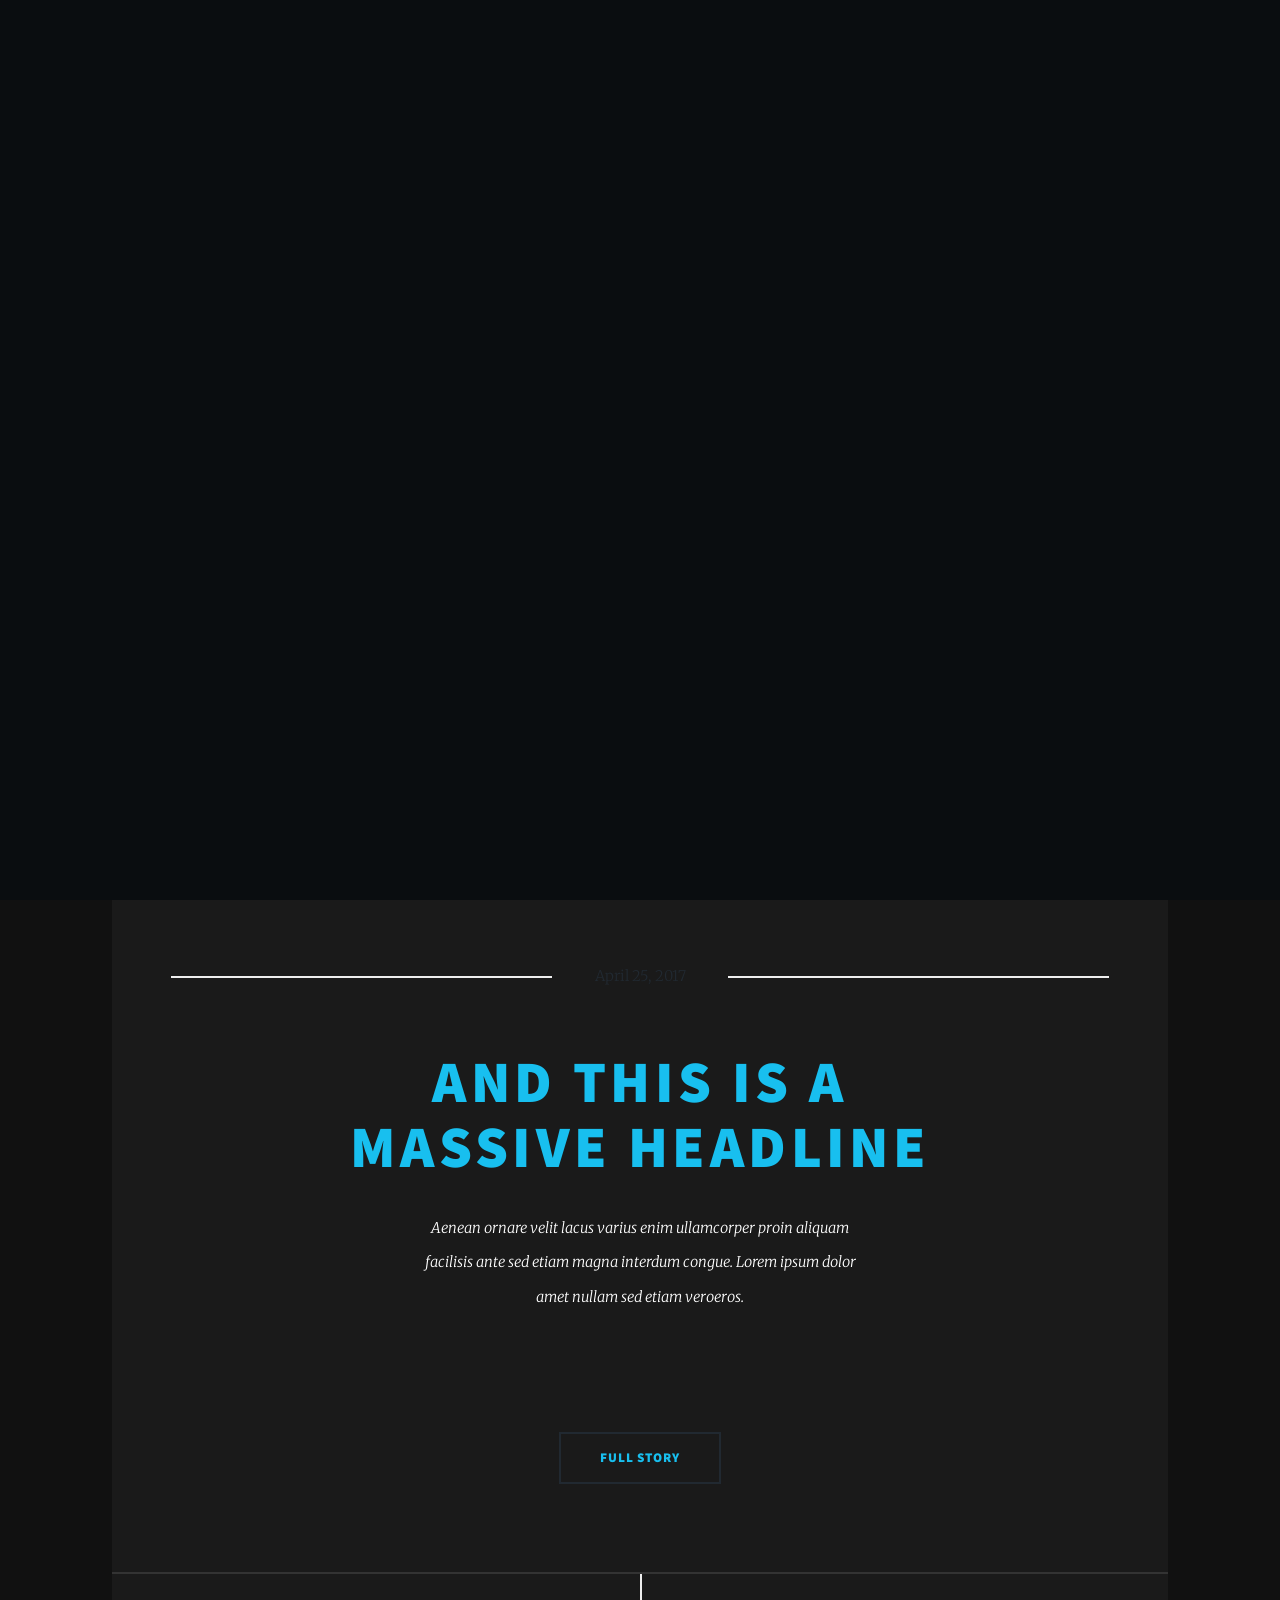
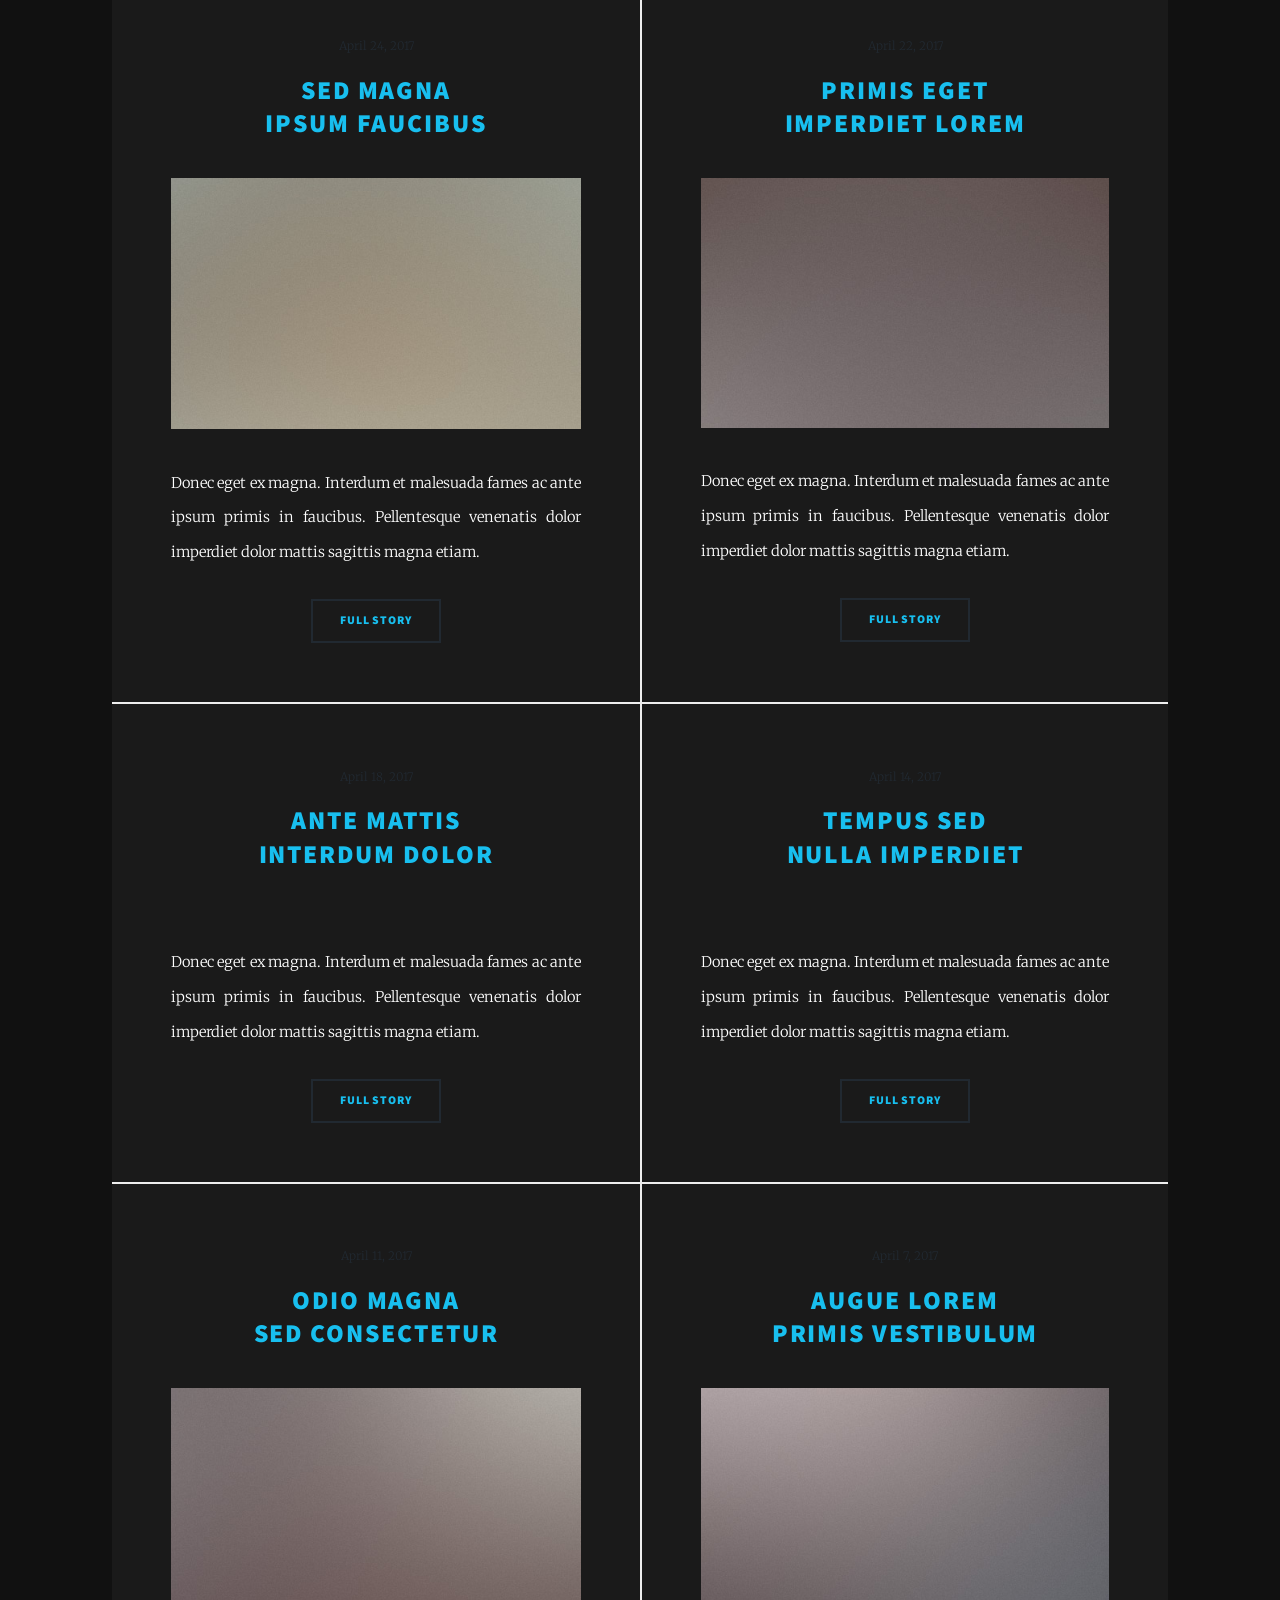
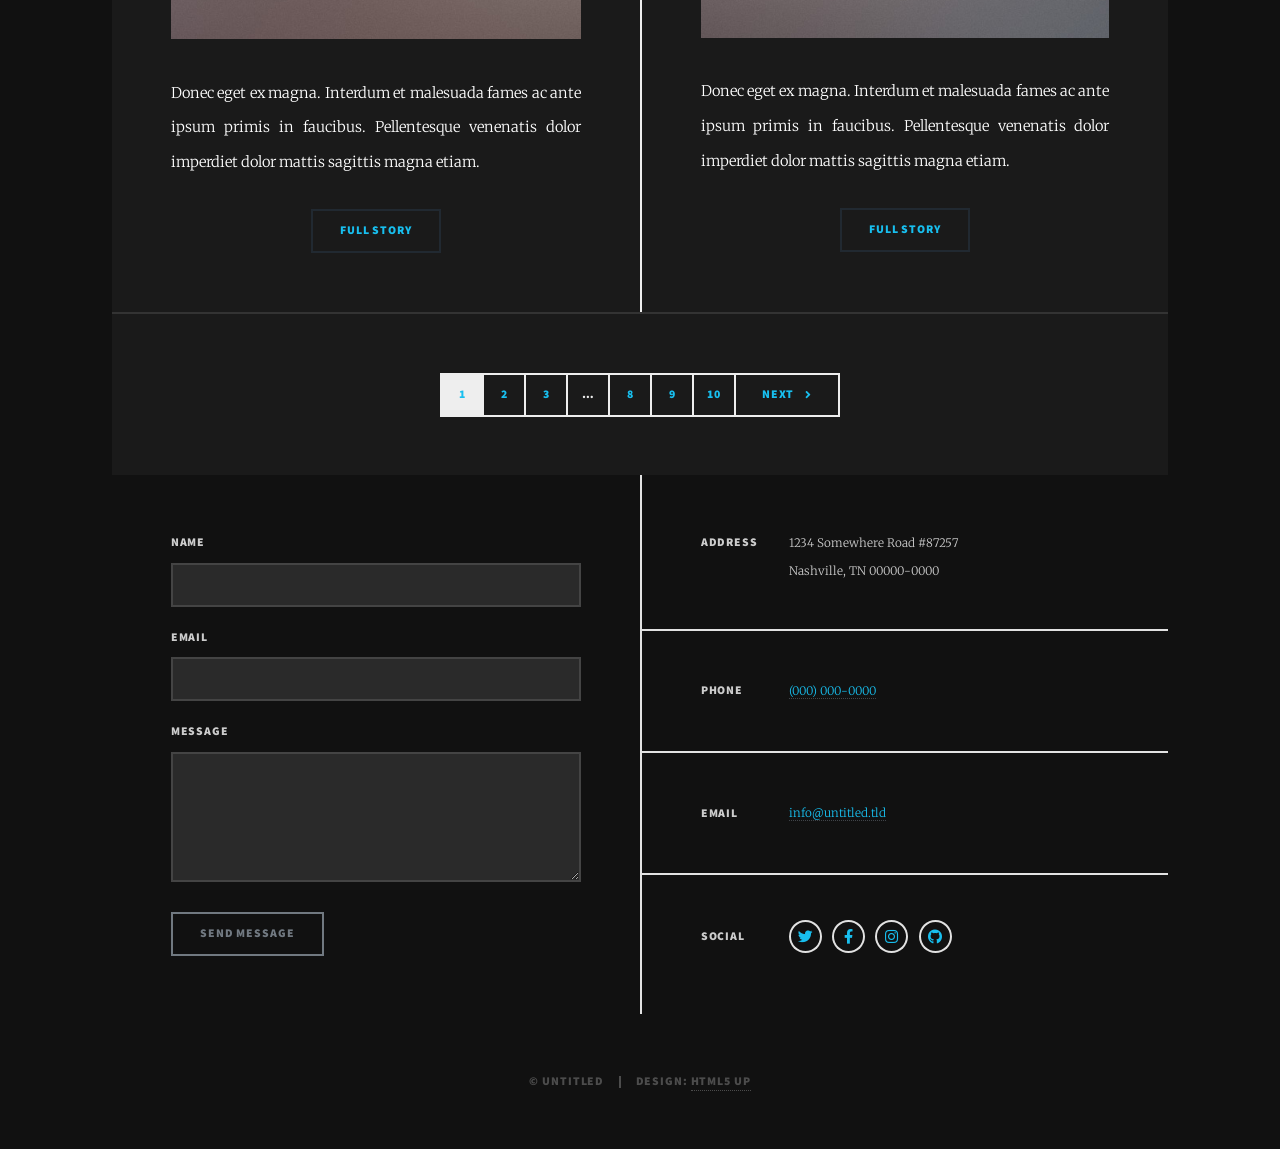
==== index.html @ 86e0c131 "Add files via upload" ====
<!DOCTYPE HTML>
<!--
	Massively by HTML5 UP
	html5up.net | @ajlkn
	Free for personal and commercial use under the CCA 3.0 license (html5up.net/license)
-->
<html>
	<head>
		<title>Massively by HTML5 UP</title>
		<meta charset="utf-8" />
		<meta name="viewport" content="width=device-width, initial-scale=1, user-scalable=no" />
		<link rel="stylesheet" href="assets/css/main.css" />
		<noscript><link rel="stylesheet" href="assets/css/noscript.css" /></noscript>
	</head>
	<body class="is-preload">

		<!-- Wrapper -->
			<div id="wrapper" class="fade-in">

				<!-- Video Background -->
					<video id="bg-video" autoplay muted loop playsinline>
						<source src="hi.mp4" type="video/mp4" />
					</video>
					<div id="bg-overlay"></div>

				<!-- Intro -->
					<div id="intro">
						<h1>This is<br />
						Massively</h1>
						<p>A free, fully responsive HTML5 + CSS3 site template designed by <a href="https://twitter.com/ajlkn">@ajlkn</a> for <a href="https://html5up.net">HTML5 UP</a><br />
						and released for free under the <a href="https://html5up.net/license">Creative Commons license</a>.</p>
						<ul class="actions">
							<li><a href="#header" class="button icon solid solo fa-arrow-down scrolly">Continue</a></li>
						</ul>
					</div>

				<!-- Header -->
					<header id="header">
						<a href="index.html" class="logo">Massively</a>
					</header>

				<!-- Nav -->
					<nav id="nav">
						<ul class="links">
							<li class="active"><a href="index.html">This is Massively</a></li>
							<li><a href="generic.html">Generic Page</a></li>
							<li><a href="elements.html">Elements Reference</a></li>
						</ul>
						<ul class="icons">
							<li><a href="#" class="icon brands fa-twitter"><span class="label">Twitter</span></a></li>
							<li><a href="#" class="icon brands fa-facebook-f"><span class="label">Facebook</span></a></li>
							<li><a href="#" class="icon brands fa-instagram"><span class="label">Instagram</span></a></li>
							<li><a href="#" class="icon brands fa-github"><span class="label">GitHub</span></a></li>
						</ul>
					</nav>

				<!-- Main -->
					<div id="main">

						<!-- Featured Post -->
							<article class="post featured">
								<header class="major">
									<span class="date">April 25, 2017</span>
									<h2><a href="#">And this is a<br />
									massive headline</a></h2>
									<p>Aenean ornare velit lacus varius enim ullamcorper proin aliquam<br />
									facilisis ante sed etiam magna interdum congue. Lorem ipsum dolor<br />
									amet nullam sed etiam veroeros.</p>
								</header>
								<a href="#" class="image main"><img src="images/pic01.jpg" alt="" /></a>
								<ul class="actions special">
									<li><a href="#" class="button large">Full Story</a></li>
								</ul>
							</article>

						<!-- Posts -->
							<section class="posts">
								<article>
									<header>
										<span class="date">April 24, 2017</span>
										<h2><a href="#">Sed magna<br />
										ipsum faucibus</a></h2>
									</header>
									<a href="#" class="image fit"><img src="images/pic02.jpg" alt="" /></a>
									<p>Donec eget ex magna. Interdum et malesuada fames ac ante ipsum primis in faucibus. Pellentesque venenatis dolor imperdiet dolor mattis sagittis magna etiam.</p>
									<ul class="actions special">
										<li><a href="#" class="button">Full Story</a></li>
									</ul>
								</article>
								<article>
									<header>
										<span class="date">April 22, 2017</span>
										<h2><a href="#">Primis eget<br />
										imperdiet lorem</a></h2>
									</header>
									<a href="#" class="image fit"><img src="images/pic03.jpg" alt="" /></a>
									<p>Donec eget ex magna. Interdum et malesuada fames ac ante ipsum primis in faucibus. Pellentesque venenatis dolor imperdiet dolor mattis sagittis magna etiam.</p>
									<ul class="actions special">
										<li><a href="#" class="button">Full Story</a></li>
									</ul>
								</article>
								<article>
									<header>
										<span class="date">April 18, 2017</span>
										<h2><a href="#">Ante mattis<br />
										interdum dolor</a></h2>
									</header>
									<a href="#" class="image fit"><img src="images/pic04.jpg" alt="" /></a>
									<p>Donec eget ex magna. Interdum et malesuada fames ac ante ipsum primis in faucibus. Pellentesque venenatis dolor imperdiet dolor mattis sagittis magna etiam.</p>
									<ul class="actions special">
										<li><a href="#" class="button">Full Story</a></li>
									</ul>
								</article>
								<article>
									<header>
										<span class="date">April 14, 2017</span>
										<h2><a href="#">Tempus sed<br />
										nulla imperdiet</a></h2>
									</header>
									<a href="#" class="image fit"><img src="images/pic05.jpg" alt="" /></a>
									<p>Donec eget ex magna. Interdum et malesuada fames ac ante ipsum primis in faucibus. Pellentesque venenatis dolor imperdiet dolor mattis sagittis magna etiam.</p>
									<ul class="actions special">
										<li><a href="#" class="button">Full Story</a></li>
									</ul>
								</article>
								<article>
									<header>
										<span class="date">April 11, 2017</span>
										<h2><a href="#">Odio magna<br />
										sed consectetur</a></h2>
									</header>
									<a href="#" class="image fit"><img src="images/pic06.jpg" alt="" /></a>
									<p>Donec eget ex magna. Interdum et malesuada fames ac ante ipsum primis in faucibus. Pellentesque venenatis dolor imperdiet dolor mattis sagittis magna etiam.</p>
									<ul class="actions special">
										<li><a href="#" class="button">Full Story</a></li>
									</ul>
								</article>
								<article>
									<header>
										<span class="date">April 7, 2017</span>
										<h2><a href="#">Augue lorem<br />
										primis vestibulum</a></h2>
									</header>
									<a href="#" class="image fit"><img src="images/pic07.jpg" alt="" /></a>
									<p>Donec eget ex magna. Interdum et malesuada fames ac ante ipsum primis in faucibus. Pellentesque venenatis dolor imperdiet dolor mattis sagittis magna etiam.</p>
									<ul class="actions special">
										<li><a href="#" class="button">Full Story</a></li>
									</ul>
								</article>
							</section>

						<!-- Footer -->
							<footer>
								<div class="pagination">
									<!--<a href="#" class="previous">Prev</a>-->
									<a href="#" class="page active">1</a>
									<a href="#" class="page">2</a>
									<a href="#" class="page">3</a>
									<span class="extra">&hellip;</span>
									<a href="#" class="page">8</a>
									<a href="#" class="page">9</a>
									<a href="#" class="page">10</a>
									<a href="#" class="next">Next</a>
								</div>
							</footer>

					</div>

				<!-- Footer -->
					<footer id="footer">
						<section>
							<form method="post" action="#">
								<div class="fields">
									<div class="field">
										<label for="name">Name</label>
										<input type="text" name="name" id="name" />
									</div>
									<div class="field">
										<label for="email">Email</label>
										<input type="text" name="email" id="email" />
									</div>
									<div class="field">
										<label for="message">Message</label>
										<textarea name="message" id="message" rows="3"></textarea>
									</div>
								</div>
								<ul class="actions">
									<li><input type="submit" value="Send Message" /></li>
								</ul>
							</form>
						</section>
						<section class="split contact">
							<section class="alt">
								<h3>Address</h3>
								<p>1234 Somewhere Road #87257<br />
								Nashville, TN 00000-0000</p>
							</section>
							<section>
								<h3>Phone</h3>
								<p><a href="#">(000) 000-0000</a></p>
							</section>
							<section>
								<h3>Email</h3>
								<p><a href="#">info@untitled.tld</a></p>
							</section>
							<section>
								<h3>Social</h3>
								<ul class="icons alt">
									<li><a href="#" class="icon brands alt fa-twitter"><span class="label">Twitter</span></a></li>
									<li><a href="#" class="icon brands alt fa-facebook-f"><span class="label">Facebook</span></a></li>
									<li><a href="#" class="icon brands alt fa-instagram"><span class="label">Instagram</span></a></li>
									<li><a href="#" class="icon brands alt fa-github"><span class="label">GitHub</span></a></li>
								</ul>
							</section>
						</section>
					</footer>

				<!-- Copyright -->
					<div id="copyright">
						<ul><li>&copy; Untitled</li><li>Design: <a href="https://html5up.net">HTML5 UP</a></li></ul>
					</div>

			</div>

		<!-- Scripts -->
			<script src="assets/js/jquery.min.js"></script>
			<script src="assets/js/jquery.scrollex.min.js"></script>
			<script src="assets/js/jquery.scrolly.min.js"></script>
			<script src="assets/js/browser.min.js"></script>
			<script src="assets/js/breakpoints.min.js"></script>
			<script src="assets/js/util.js"></script>
			<script src="assets/js/main.js"></script>

	</body>
</html>
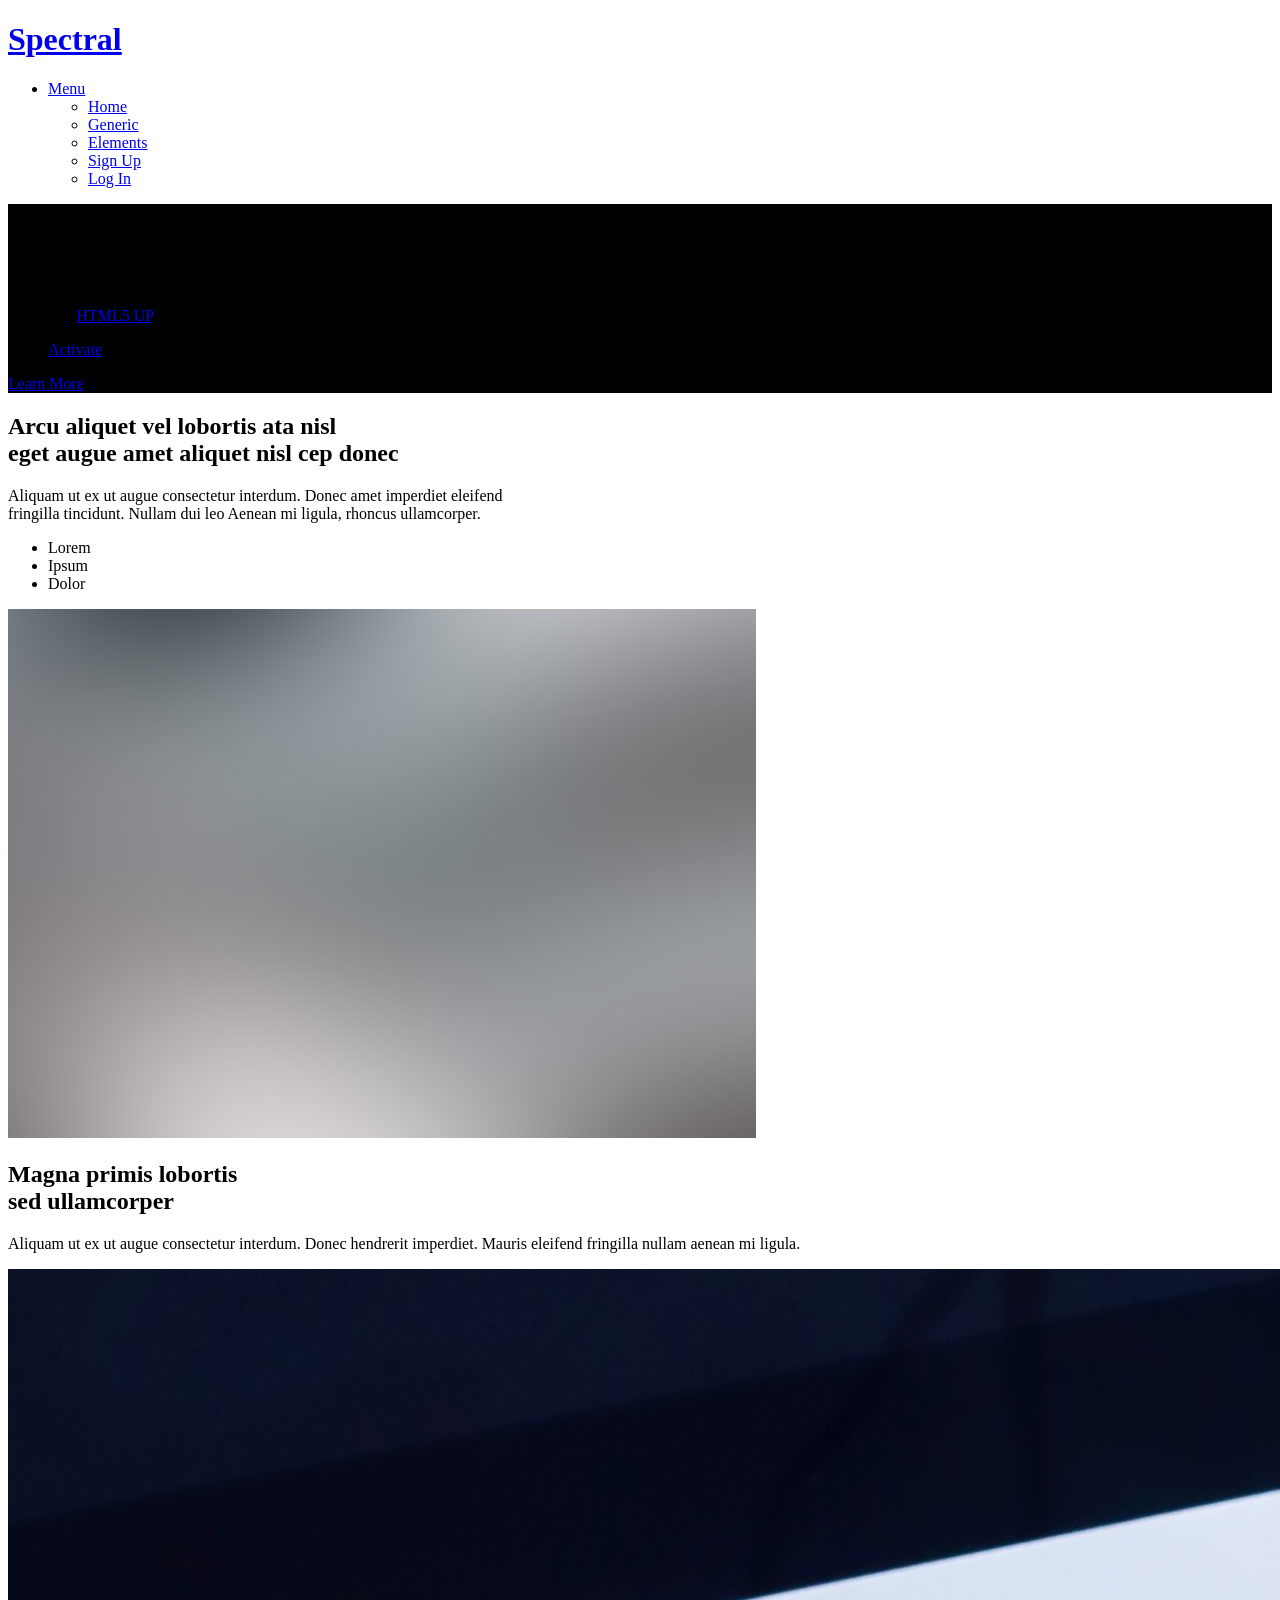
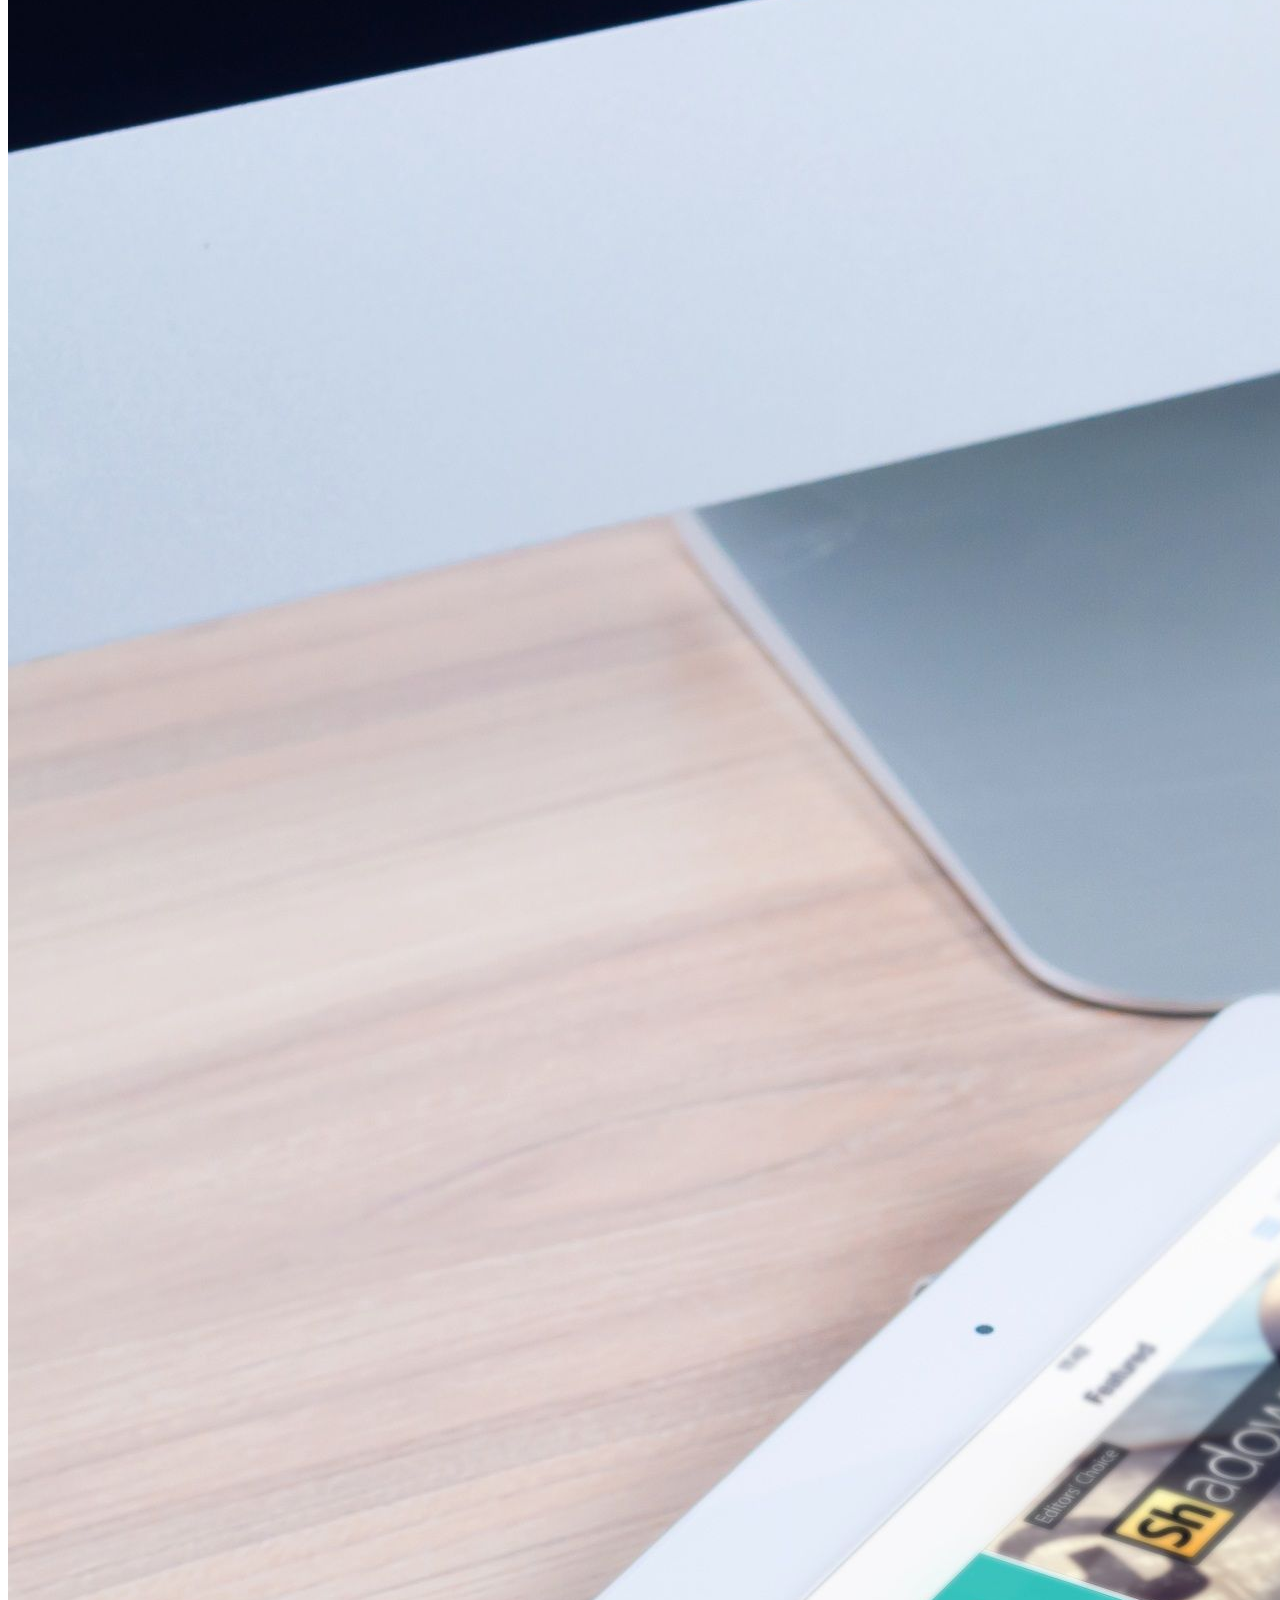
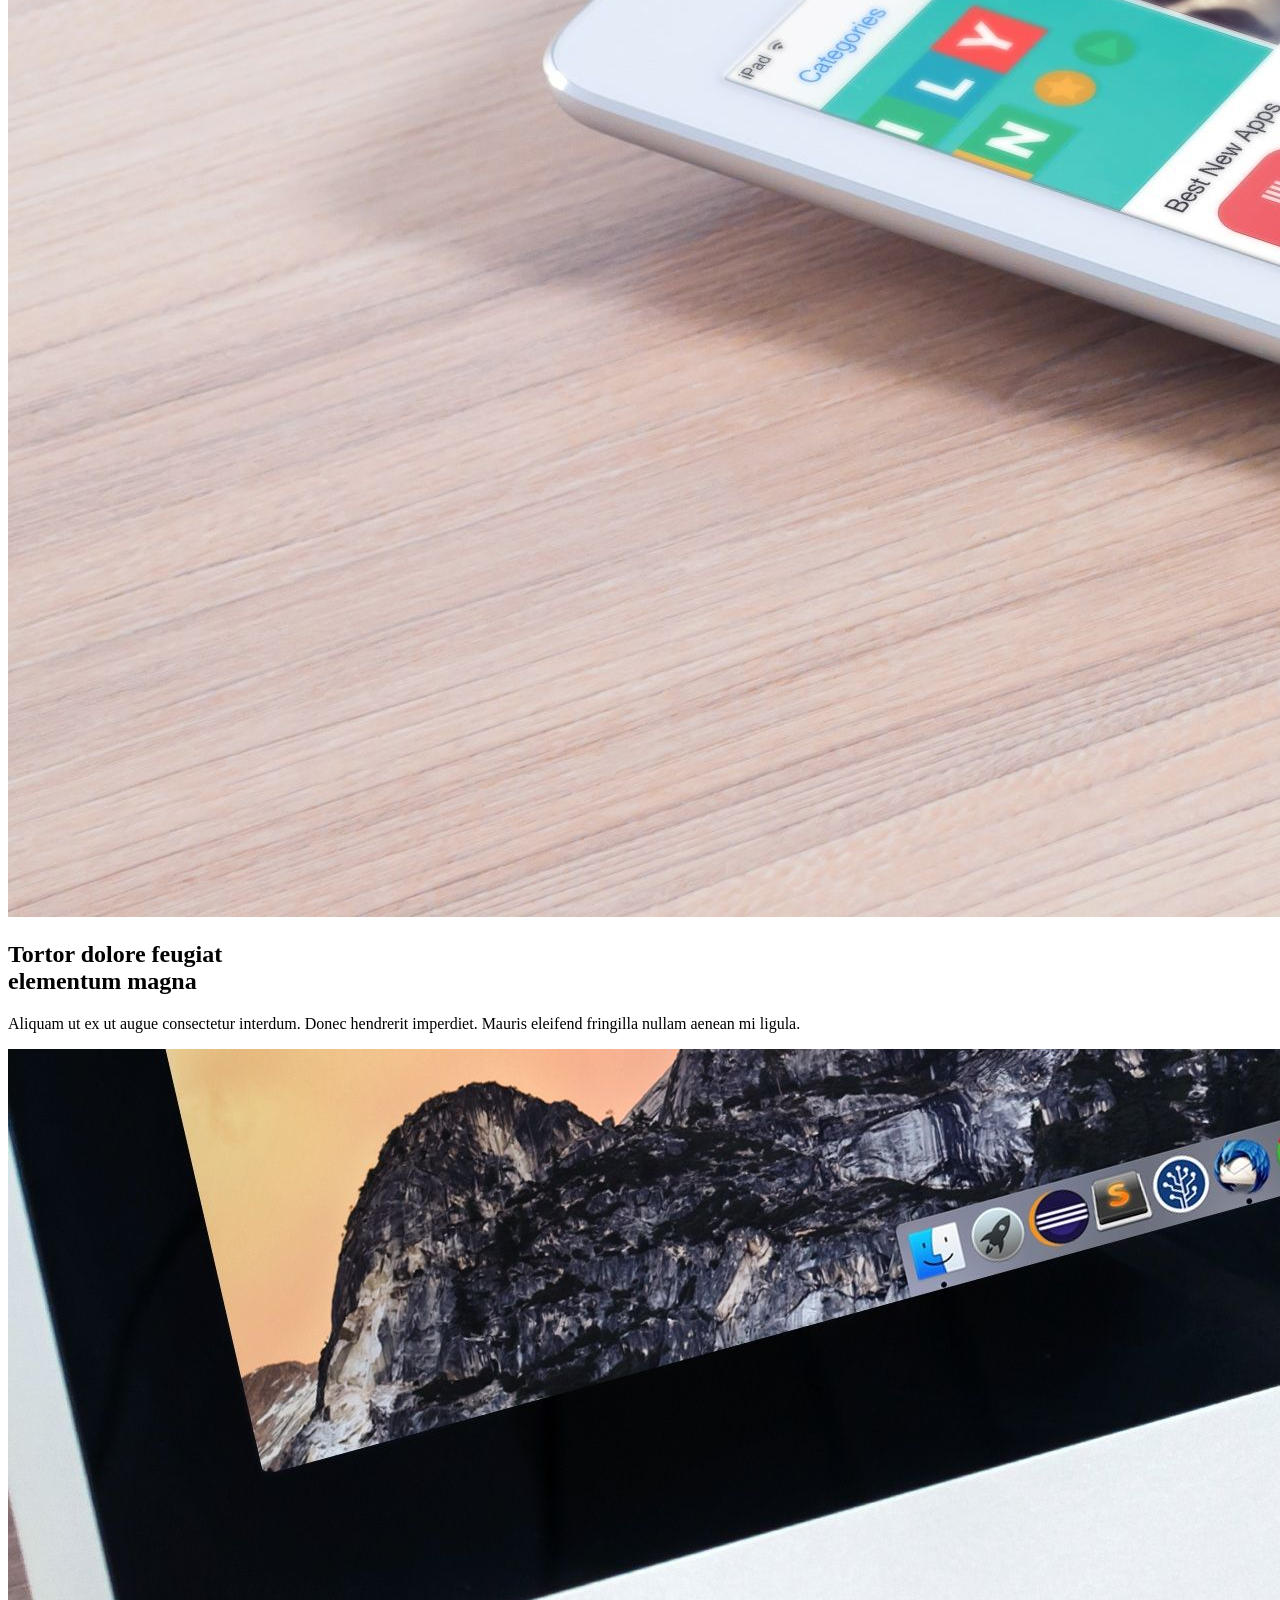
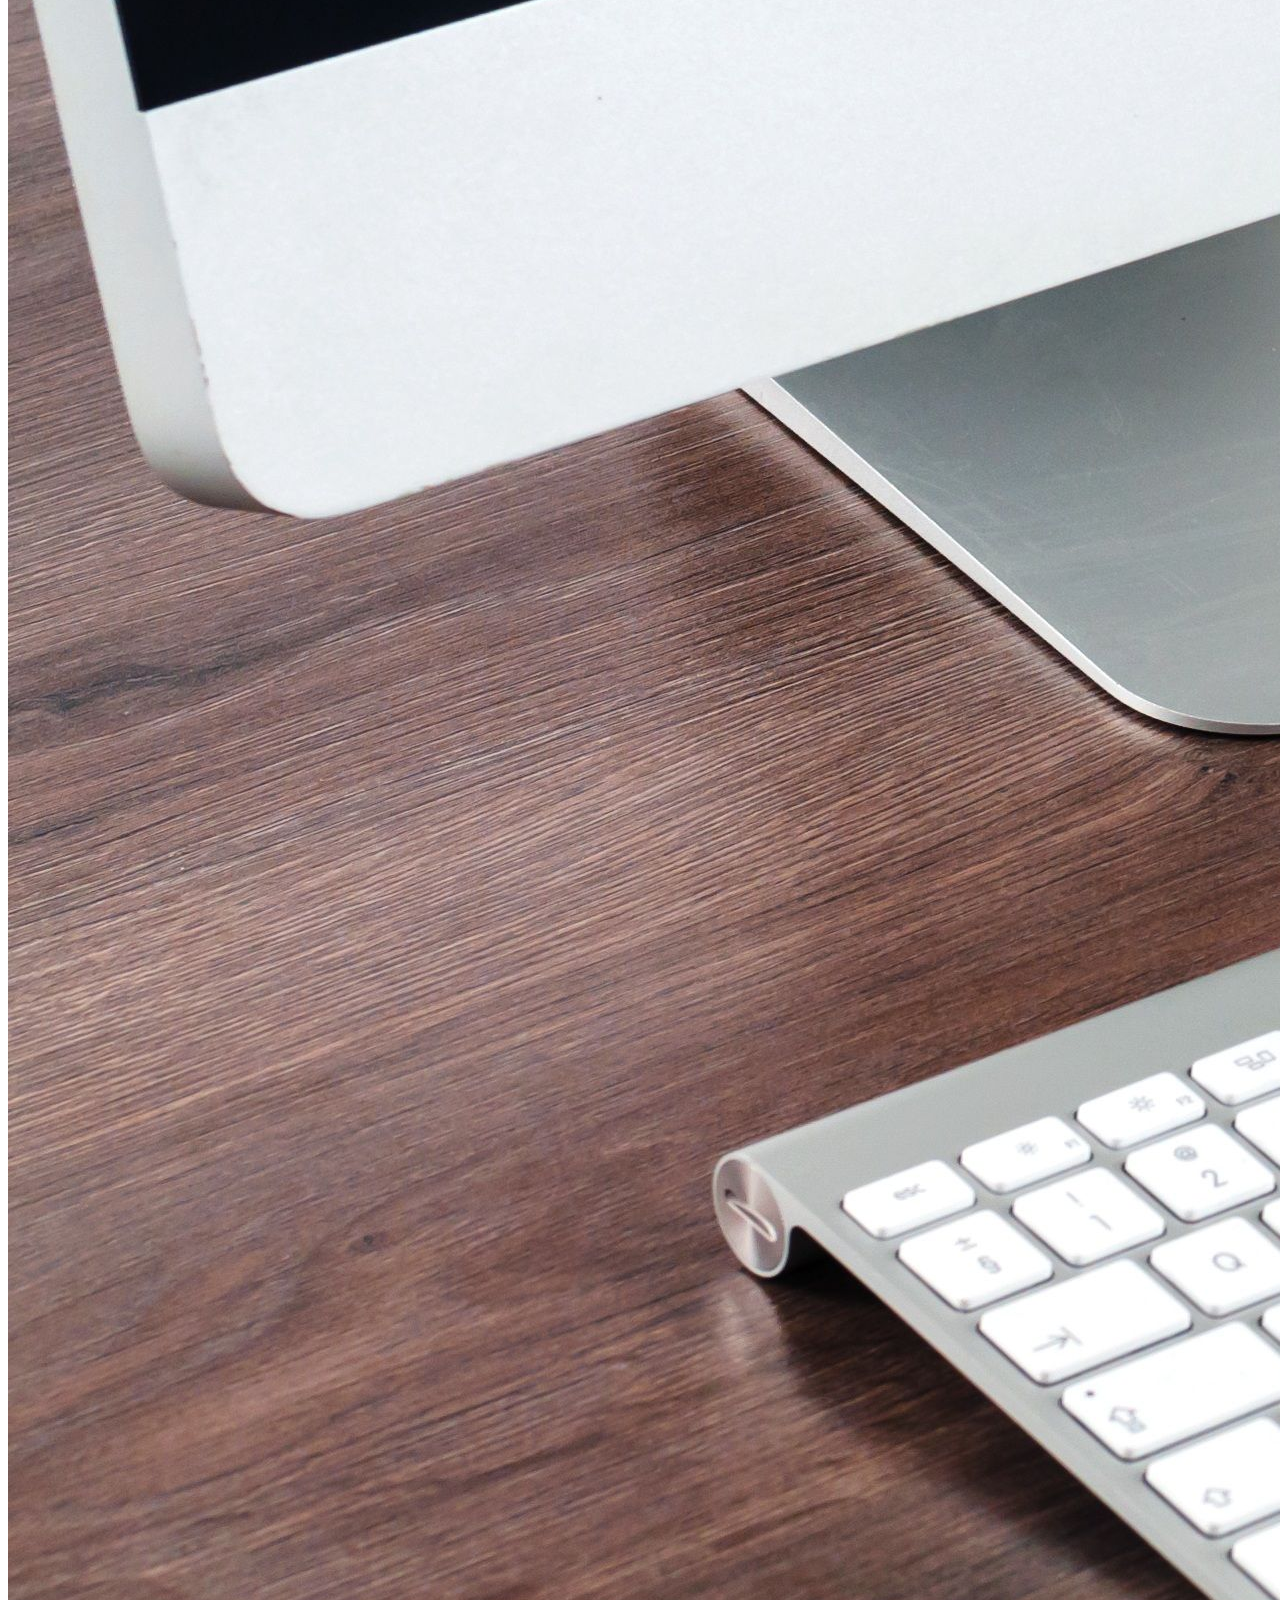
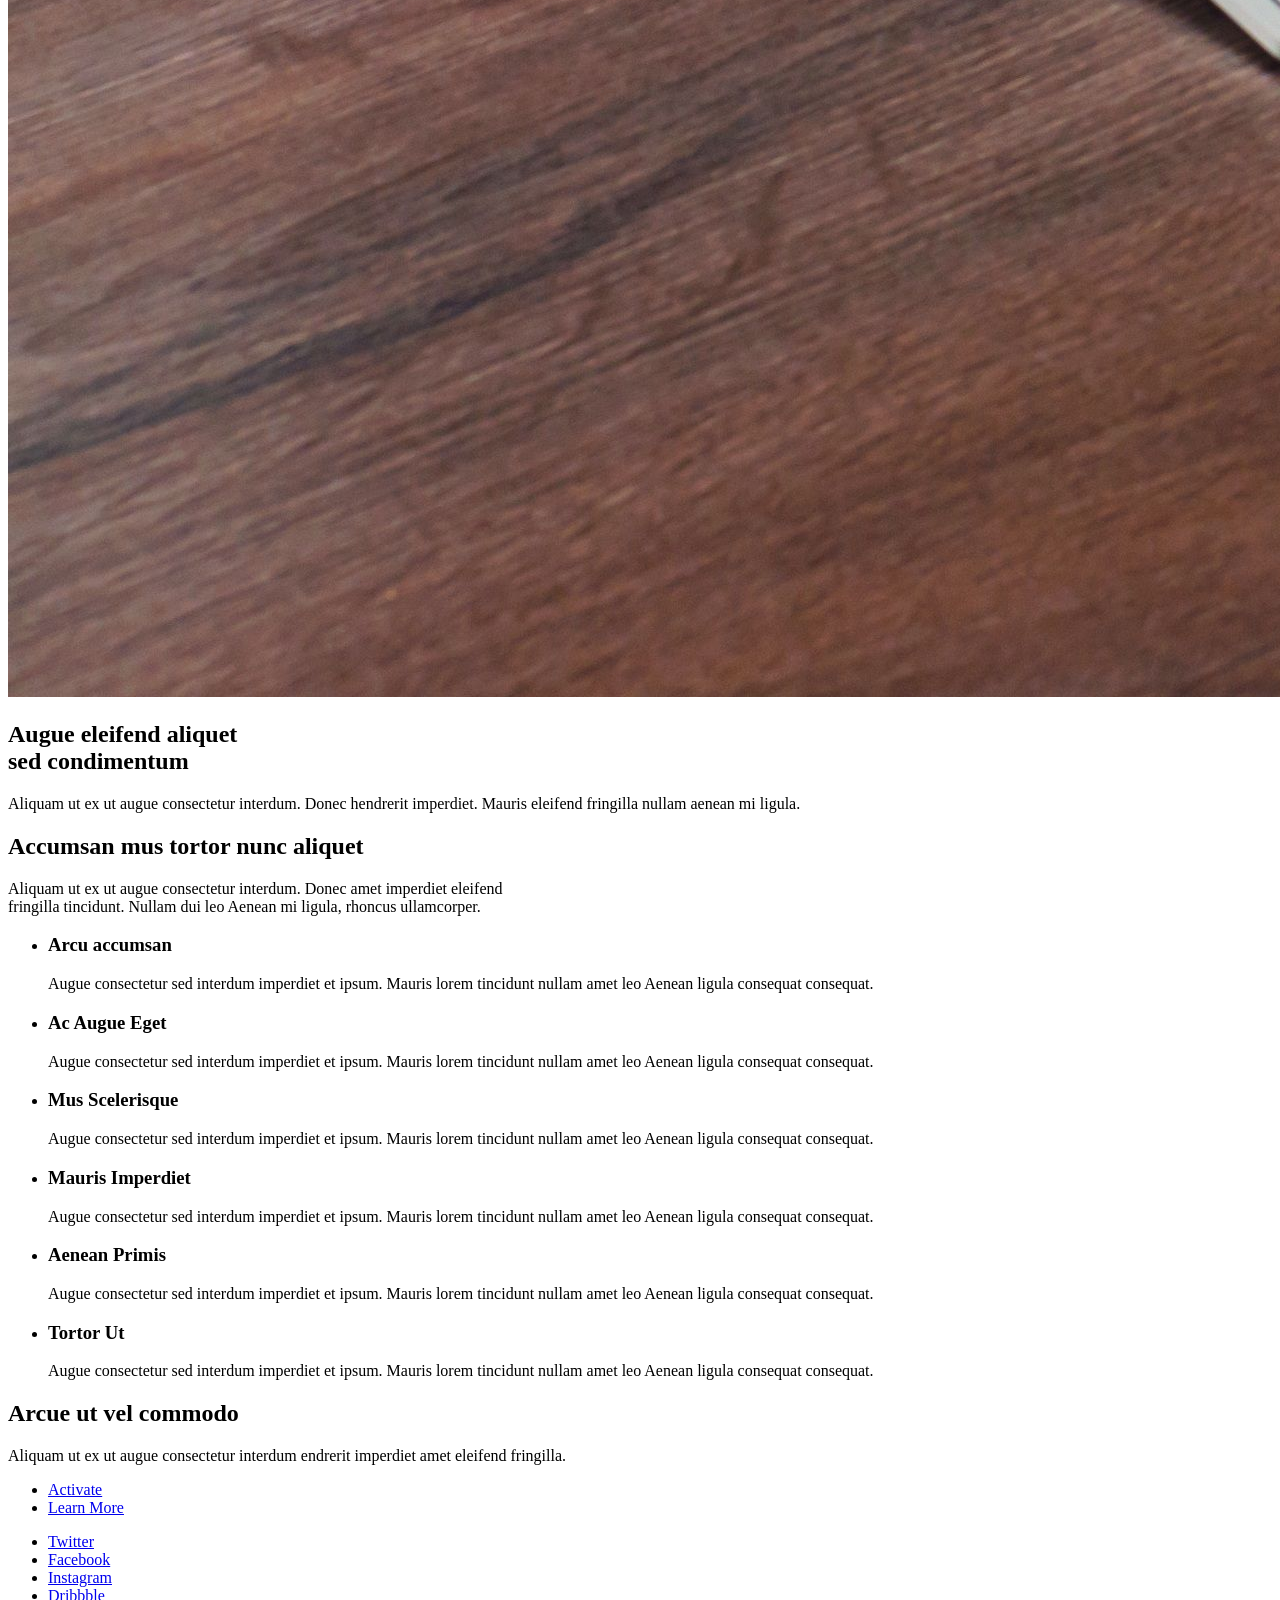
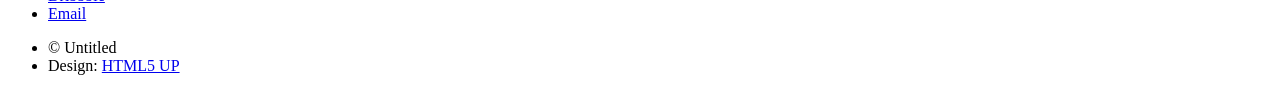
==== commit 6aba5e0d: "update my website" ====
--- a/index.html
+++ b/index.html
@@ -1,235 +1,184 @@
-<!DOCTYPE HTML>
-<!--
-	Massively by HTML5 UP
-	html5up.net | @ajlkn
-	Free for personal and commercial use under the CCA 3.0 license (html5up.net/license)
--->
-<html>
-	<head>
-		<title>Massively by HTML5 UP</title>
-		<meta charset="utf-8" />
-		<meta name="viewport" content="width=device-width, initial-scale=1, user-scalable=no" />
-		<link rel="stylesheet" href="assets/css/main.css" />
-		<noscript><link rel="stylesheet" href="assets/css/noscript.css" /></noscript>
-	</head>
-	<body class="is-preload">
-
-		<!-- Wrapper -->
-			<div id="wrapper" class="fade-in">
-
-				<!-- Video Background -->
-					<video id="bg-video" autoplay muted loop playsinline>
-						<source src="hi.mp4" type="video/mp4" />
-					</video>
-					<div id="bg-overlay"></div>
-
-				<!-- Intro -->
-					<div id="intro">
-						<h1>This is<br />
-						Massively</h1>
-						<p>A free, fully responsive HTML5 + CSS3 site template designed by <a href="https://twitter.com/ajlkn">@ajlkn</a> for <a href="https://html5up.net">HTML5 UP</a><br />
-						and released for free under the <a href="https://html5up.net/license">Creative Commons license</a>.</p>
-						<ul class="actions">
-							<li><a href="#header" class="button icon solid solo fa-arrow-down scrolly">Continue</a></li>
-						</ul>
-					</div>
-
-				<!-- Header -->
-					<header id="header">
-						<a href="index.html" class="logo">Massively</a>
-					</header>
-
-				<!-- Nav -->
-					<nav id="nav">
-						<ul class="links">
-							<li class="active"><a href="index.html">This is Massively</a></li>
-							<li><a href="generic.html">Generic Page</a></li>
-							<li><a href="elements.html">Elements Reference</a></li>
-						</ul>
-						<ul class="icons">
-							<li><a href="#" class="icon brands fa-twitter"><span class="label">Twitter</span></a></li>
-							<li><a href="#" class="icon brands fa-facebook-f"><span class="label">Facebook</span></a></li>
-							<li><a href="#" class="icon brands fa-instagram"><span class="label">Instagram</span></a></li>
-							<li><a href="#" class="icon brands fa-github"><span class="label">GitHub</span></a></li>
-						</ul>
-					</nav>
-
-				<!-- Main -->
-					<div id="main">
-
-						<!-- Featured Post -->
-							<article class="post featured">
-								<header class="major">
-									<span class="date">April 25, 2017</span>
-									<h2><a href="#">And this is a<br />
-									massive headline</a></h2>
-									<p>Aenean ornare velit lacus varius enim ullamcorper proin aliquam<br />
-									facilisis ante sed etiam magna interdum congue. Lorem ipsum dolor<br />
-									amet nullam sed etiam veroeros.</p>
-								</header>
-								<a href="#" class="image main"><img src="images/pic01.jpg" alt="" /></a>
-								<ul class="actions special">
-									<li><a href="#" class="button large">Full Story</a></li>
-								</ul>
-							</article>
-
-						<!-- Posts -->
-							<section class="posts">
-								<article>
-									<header>
-										<span class="date">April 24, 2017</span>
-										<h2><a href="#">Sed magna<br />
-										ipsum faucibus</a></h2>
-									</header>
-									<a href="#" class="image fit"><img src="images/pic02.jpg" alt="" /></a>
-									<p>Donec eget ex magna. Interdum et malesuada fames ac ante ipsum primis in faucibus. Pellentesque venenatis dolor imperdiet dolor mattis sagittis magna etiam.</p>
-									<ul class="actions special">
-										<li><a href="#" class="button">Full Story</a></li>
-									</ul>
-								</article>
-								<article>
-									<header>
-										<span class="date">April 22, 2017</span>
-										<h2><a href="#">Primis eget<br />
-										imperdiet lorem</a></h2>
-									</header>
-									<a href="#" class="image fit"><img src="images/pic03.jpg" alt="" /></a>
-									<p>Donec eget ex magna. Interdum et malesuada fames ac ante ipsum primis in faucibus. Pellentesque venenatis dolor imperdiet dolor mattis sagittis magna etiam.</p>
-									<ul class="actions special">
-										<li><a href="#" class="button">Full Story</a></li>
-									</ul>
-								</article>
-								<article>
-									<header>
-										<span class="date">April 18, 2017</span>
-										<h2><a href="#">Ante mattis<br />
-										interdum dolor</a></h2>
-									</header>
-									<a href="#" class="image fit"><img src="images/pic04.jpg" alt="" /></a>
-									<p>Donec eget ex magna. Interdum et malesuada fames ac ante ipsum primis in faucibus. Pellentesque venenatis dolor imperdiet dolor mattis sagittis magna etiam.</p>
-									<ul class="actions special">
-										<li><a href="#" class="button">Full Story</a></li>
-									</ul>
-								</article>
-								<article>
-									<header>
-										<span class="date">April 14, 2017</span>
-										<h2><a href="#">Tempus sed<br />
-										nulla imperdiet</a></h2>
-									</header>
-									<a href="#" class="image fit"><img src="images/pic05.jpg" alt="" /></a>
-									<p>Donec eget ex magna. Interdum et malesuada fames ac ante ipsum primis in faucibus. Pellentesque venenatis dolor imperdiet dolor mattis sagittis magna etiam.</p>
-									<ul class="actions special">
-										<li><a href="#" class="button">Full Story</a></li>
-									</ul>
-								</article>
-								<article>
-									<header>
-										<span class="date">April 11, 2017</span>
-										<h2><a href="#">Odio magna<br />
-										sed consectetur</a></h2>
-									</header>
-									<a href="#" class="image fit"><img src="images/pic06.jpg" alt="" /></a>
-									<p>Donec eget ex magna. Interdum et malesuada fames ac ante ipsum primis in faucibus. Pellentesque venenatis dolor imperdiet dolor mattis sagittis magna etiam.</p>
-									<ul class="actions special">
-										<li><a href="#" class="button">Full Story</a></li>
-									</ul>
-								</article>
-								<article>
-									<header>
-										<span class="date">April 7, 2017</span>
-										<h2><a href="#">Augue lorem<br />
-										primis vestibulum</a></h2>
-									</header>
-									<a href="#" class="image fit"><img src="images/pic07.jpg" alt="" /></a>
-									<p>Donec eget ex magna. Interdum et malesuada fames ac ante ipsum primis in faucibus. Pellentesque venenatis dolor imperdiet dolor mattis sagittis magna etiam.</p>
-									<ul class="actions special">
-										<li><a href="#" class="button">Full Story</a></li>
-									</ul>
-								</article>
-							</section>
-
-						<!-- Footer -->
-							<footer>
-								<div class="pagination">
-									<!--<a href="#" class="previous">Prev</a>-->
-									<a href="#" class="page active">1</a>
-									<a href="#" class="page">2</a>
-									<a href="#" class="page">3</a>
-									<span class="extra">&hellip;</span>
-									<a href="#" class="page">8</a>
-									<a href="#" class="page">9</a>
-									<a href="#" class="page">10</a>
-									<a href="#" class="next">Next</a>
-								</div>
-							</footer>
-
-					</div>
-
-				<!-- Footer -->
-					<footer id="footer">
-						<section>
-							<form method="post" action="#">
-								<div class="fields">
-									<div class="field">
-										<label for="name">Name</label>
-										<input type="text" name="name" id="name" />
-									</div>
-									<div class="field">
-										<label for="email">Email</label>
-										<input type="text" name="email" id="email" />
-									</div>
-									<div class="field">
-										<label for="message">Message</label>
-										<textarea name="message" id="message" rows="3"></textarea>
-									</div>
-								</div>
-								<ul class="actions">
-									<li><input type="submit" value="Send Message" /></li>
-								</ul>
-							</form>
-						</section>
-						<section class="split contact">
-							<section class="alt">
-								<h3>Address</h3>
-								<p>1234 Somewhere Road #87257<br />
-								Nashville, TN 00000-0000</p>
-							</section>
-							<section>
-								<h3>Phone</h3>
-								<p><a href="#">(000) 000-0000</a></p>
-							</section>
-							<section>
-								<h3>Email</h3>
-								<p><a href="#">info@untitled.tld</a></p>
-							</section>
-							<section>
-								<h3>Social</h3>
-								<ul class="icons alt">
-									<li><a href="#" class="icon brands alt fa-twitter"><span class="label">Twitter</span></a></li>
-									<li><a href="#" class="icon brands alt fa-facebook-f"><span class="label">Facebook</span></a></li>
-									<li><a href="#" class="icon brands alt fa-instagram"><span class="label">Instagram</span></a></li>
-									<li><a href="#" class="icon brands alt fa-github"><span class="label">GitHub</span></a></li>
-								</ul>
-							</section>
-						</section>
-					</footer>
-
-				<!-- Copyright -->
-					<div id="copyright">
-						<ul><li>&copy; Untitled</li><li>Design: <a href="https://html5up.net">HTML5 UP</a></li></ul>
-					</div>
-
-			</div>
-
-		<!-- Scripts -->
-			<script src="assets/js/jquery.min.js"></script>
-			<script src="assets/js/jquery.scrollex.min.js"></script>
-			<script src="assets/js/jquery.scrolly.min.js"></script>
-			<script src="assets/js/browser.min.js"></script>
-			<script src="assets/js/breakpoints.min.js"></script>
-			<script src="assets/js/util.js"></script>
-			<script src="assets/js/main.js"></script>
-
-	</body>
+<!DOCTYPE HTML>
+<!--
+	Spectral by HTML5 Ua
+	
+	html5up.net | @ajlkn
+	Free for personal and commercial use under the CCA 3.0 license (html5up.net/license)
+-->
+<html>
+	<head>
+		<title>Spectral by HTML5 UP</title>
+		<meta charset="utf-8" />
+		<meta name="viewport" content="width=device-width, initial-scale=1, user-scalable=no" />
+		<link rel="stylesheet" href="assets/css/main.css" />
+		<noscript><link rel="stylesheet" href="assets/css/noscript.css" /></noscript>
+		<style>
+			#banner { position: relative; overflow: hidden; background: none !important; }
+			#banner-video { position: absolute; top: 0; left: 0; width: 100%; height: 100%; object-fit: fill; z-index: 0; background: #000; }
+			#banner-overlay { position: absolute; top: 0; left: 0; width: 100%; height: 100%; background: rgba(0,0,0,0.5); z-index: 1; }
+			#banner .inner, #banner .more { position: relative; z-index: 2; }
+			#banner:after { display: none !important; }
+		</style>
+	</head>
+	<body class="landing is-preload">
+
+		<!-- Page Wrapper -->
+			<div id="page-wrapper">
+
+				<!-- Header -->
+					<header id="header" class="alt">
+						<h1><a href="index.html">Spectral</a></h1>
+						<nav id="nav">
+							<ul>
+								<li class="special">
+									<a href="#menu" class="menuToggle"><span>Menu</span></a>
+									<div id="menu">
+										<ul>
+											<li><a href="index.html">Home</a></li>
+											<li><a href="generic.html">Generic</a></li>
+											<li><a href="elements.html">Elements</a></li>
+											<li><a href="#">Sign Up</a></li>
+											<li><a href="#">Log In</a></li>
+										</ul>
+									</div>
+								</li>
+							</ul>
+						</nav>
+					</header>
+
+				<!-- Banner -->
+					<section id="banner">
+						<video autoplay muted loop playsinline id="banner-video"><source src="hi.mp4 - Copy.mp4" type="video/mp4"></video>
+						<div id="banner-overlay"></div>
+						<div class="inner">
+							<h2>Spectral</h2>
+							<p>Another fine responsive<br />
+							site template freebie<br />
+							crafted by <a href="http://html5up.net">HTML5 UP</a>.</p>
+							<ul class="actions special">
+								<li><a href="#" class="button primary">Activate</a></li>
+							</ul>
+						</div>
+						<a href="#one" class="more scrolly">Learn More</a>
+					</section>
+
+				<!-- One -->
+					<section id="one" class="wrapper style1 special">
+						<div class="inner">
+							<header class="major">
+								<h2>Arcu aliquet vel lobortis ata nisl<br />
+								eget augue amet aliquet nisl cep donec</h2>
+								<p>Aliquam ut ex ut augue consectetur interdum. Donec amet imperdiet eleifend<br />
+								fringilla tincidunt. Nullam dui leo Aenean mi ligula, rhoncus ullamcorper.</p>
+							</header>
+							<ul class="icons major">
+								<li><span class="icon fa-gem major style1"><span class="label">Lorem</span></span></li>
+								<li><span class="icon fa-heart major style2"><span class="label">Ipsum</span></span></li>
+								<li><span class="icon solid fa-code major style3"><span class="label">Dolor</span></span></li>
+							</ul>
+						</div>
+					</section>
+
+				<!-- Two -->
+					<section id="two" class="wrapper alt style2">
+						<section class="spotlight">
+							<div class="image"><img src="images/pic01.jpg" alt="" /></div><div class="content">
+								<h2>Magna primis lobortis<br />
+								sed ullamcorper</h2>
+								<p>Aliquam ut ex ut augue consectetur interdum. Donec hendrerit imperdiet. Mauris eleifend fringilla nullam aenean mi ligula.</p>
+							</div>
+						</section>
+						<section class="spotlight">
+							<div class="image"><img src="images/wolf1.jpg" alt="" /></div><div class="content">
+								<h2>Tortor dolore feugiat<br />
+								elementum magna</h2>
+								<p>Aliquam ut ex ut augue consectetur interdum. Donec hendrerit imperdiet. Mauris eleifend fringilla nullam aenean mi ligula.</p>
+							</div>
+						</section>
+						<section class="spotlight">
+							<div class="image"><img src="images/wolf.jpg" alt="" /></div><div class="content">
+								<h2>Augue eleifend aliquet<br />
+								sed condimentum</h2>
+								<p>Aliquam ut ex ut augue consectetur interdum. Donec hendrerit imperdiet. Mauris eleifend fringilla nullam aenean mi ligula.</p>
+							</div>
+						</section>
+					</section>
+
+				<!-- Three -->
+					<section id="three" class="wrapper style3 special">
+						<div class="inner">
+							<header class="major">
+								<h2>Accumsan mus tortor nunc aliquet</h2>
+								<p>Aliquam ut ex ut augue consectetur interdum. Donec amet imperdiet eleifend<br />
+								fringilla tincidunt. Nullam dui leo Aenean mi ligula, rhoncus ullamcorper.</p>
+							</header>
+							<ul class="features">
+								<li class="icon fa-paper-plane">
+									<h3>Arcu accumsan</h3>
+									<p>Augue consectetur sed interdum imperdiet et ipsum. Mauris lorem tincidunt nullam amet leo Aenean ligula consequat consequat.</p>
+								</li>
+								<li class="icon solid fa-laptop">
+									<h3>Ac Augue Eget</h3>
+									<p>Augue consectetur sed interdum imperdiet et ipsum. Mauris lorem tincidunt nullam amet leo Aenean ligula consequat consequat.</p>
+								</li>
+								<li class="icon solid fa-code">
+									<h3>Mus Scelerisque</h3>
+									<p>Augue consectetur sed interdum imperdiet et ipsum. Mauris lorem tincidunt nullam amet leo Aenean ligula consequat consequat.</p>
+								</li>
+								<li class="icon solid fa-headphones-alt">
+									<h3>Mauris Imperdiet</h3>
+									<p>Augue consectetur sed interdum imperdiet et ipsum. Mauris lorem tincidunt nullam amet leo Aenean ligula consequat consequat.</p>
+								</li>
+								<li class="icon fa-heart">
+									<h3>Aenean Primis</h3>
+									<p>Augue consectetur sed interdum imperdiet et ipsum. Mauris lorem tincidunt nullam amet leo Aenean ligula consequat consequat.</p>
+								</li>
+								<li class="icon fa-flag">
+									<h3>Tortor Ut</h3>
+									<p>Augue consectetur sed interdum imperdiet et ipsum. Mauris lorem tincidunt nullam amet leo Aenean ligula consequat consequat.</p>
+								</li>
+							</ul>
+						</div>
+					</section>
+
+				<!-- CTA -->
+					<section id="cta" class="wrapper style4">
+						<div class="inner">
+							<header>
+								<h2>Arcue ut vel commodo</h2>
+								<p>Aliquam ut ex ut augue consectetur interdum endrerit imperdiet amet eleifend fringilla.</p>
+							</header>
+							<ul class="actions stacked">
+								<li><a href="#" class="button fit primary">Activate</a></li>
+								<li><a href="#" class="button fit">Learn More</a></li>
+							</ul>
+						</div>
+					</section>
+
+				<!-- Footer -->
+					<footer id="footer">
+						<ul class="icons">
+							<li><a href="#" class="icon brands fa-twitter"><span class="label">Twitter</span></a></li>
+							<li><a href="#" class="icon brands fa-facebook-f"><span class="label">Facebook</span></a></li>
+							<li><a href="#" class="icon brands fa-instagram"><span class="label">Instagram</span></a></li>
+							<li><a href="#" class="icon brands fa-dribbble"><span class="label">Dribbble</span></a></li>
+							<li><a href="#" class="icon solid fa-envelope"><span class="label">Email</span></a></li>
+						</ul>
+						<ul class="copyright">
+							<li>&copy; Untitled</li><li>Design: <a href="http://html5up.net">HTML5 UP</a></li>
+						</ul>
+					</footer>
+
+			</div>
+
+		<!-- Scripts -->
+			<script src="assets/js/jquery.min.js"></script>
+			<script src="assets/js/jquery.scrollex.min.js"></script>
+			<script src="assets/js/jquery.scrolly.min.js"></script>
+			<script src="assets/js/browser.min.js"></script>
+			<script src="assets/js/breakpoints.min.js"></script>
+			<script src="assets/js/util.js"></script>
+			<script src="assets/js/main.js"></script>
+
+	</body>
 </html>
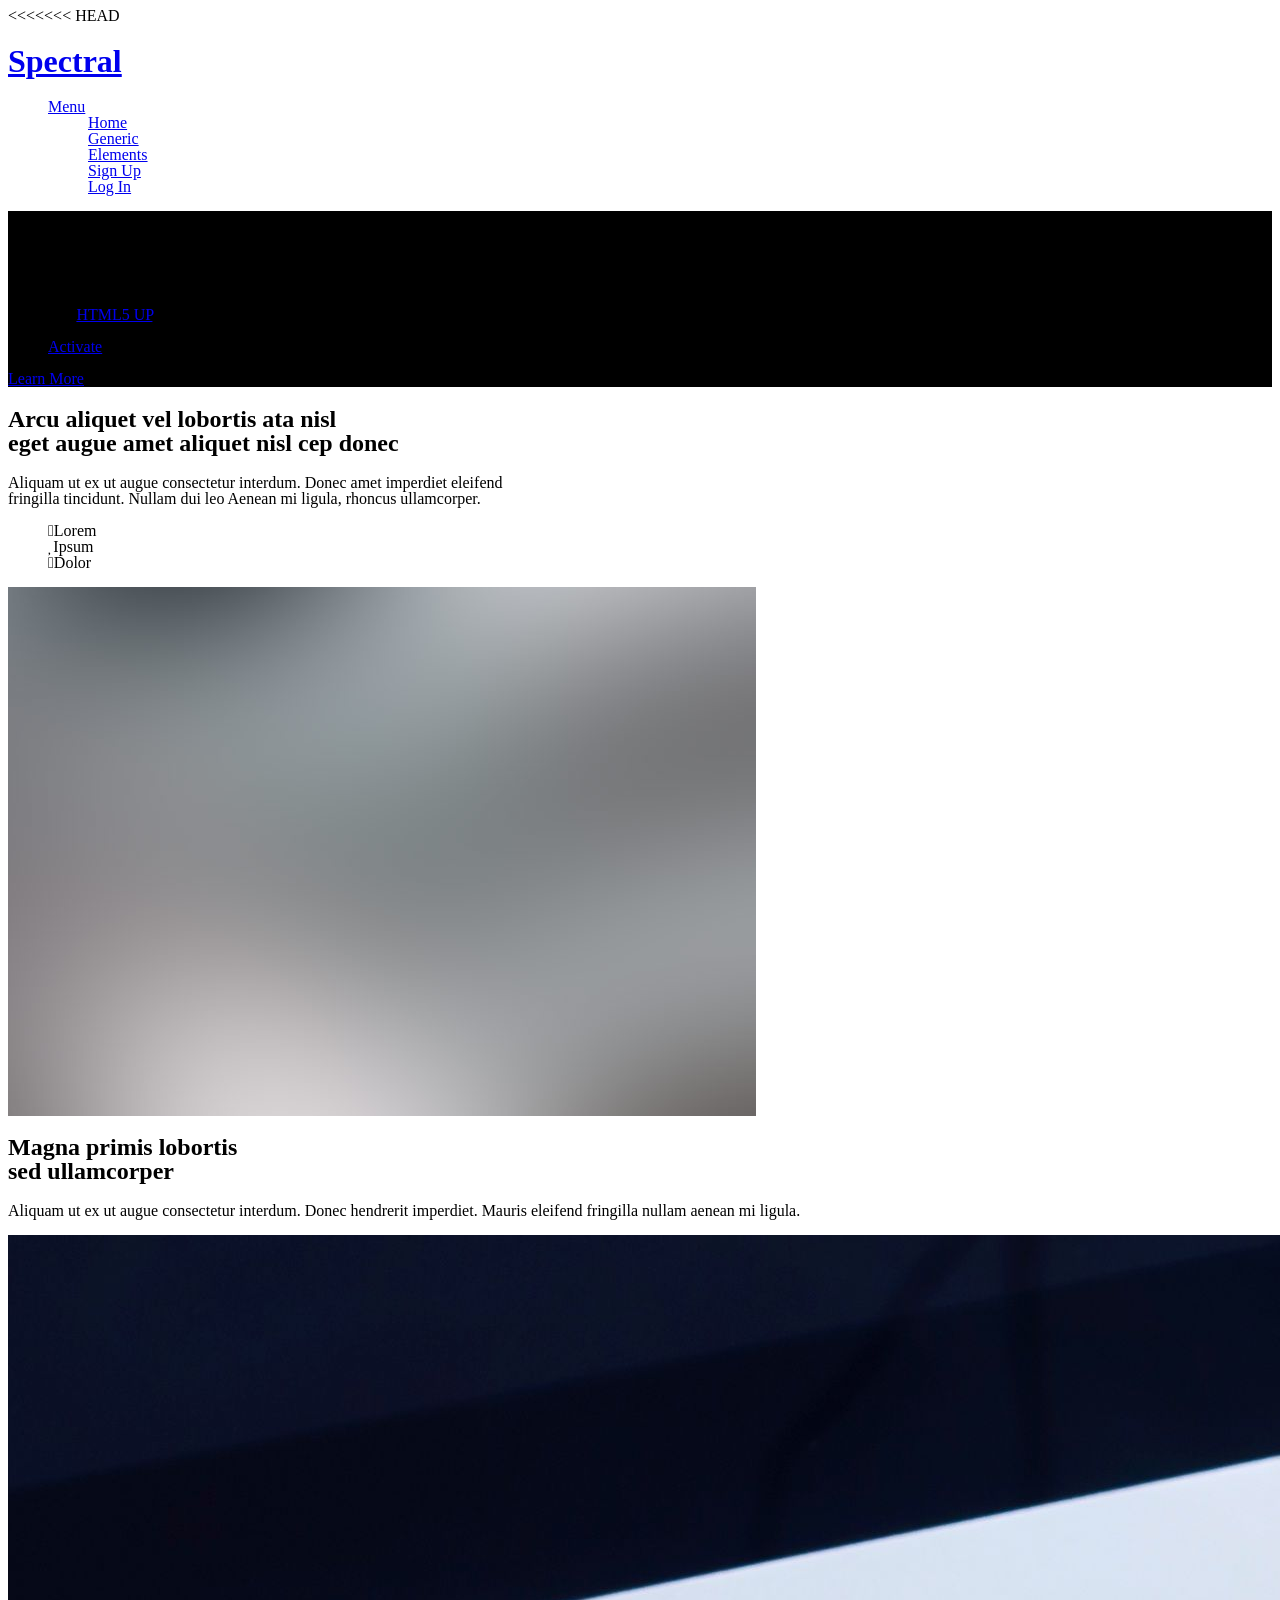
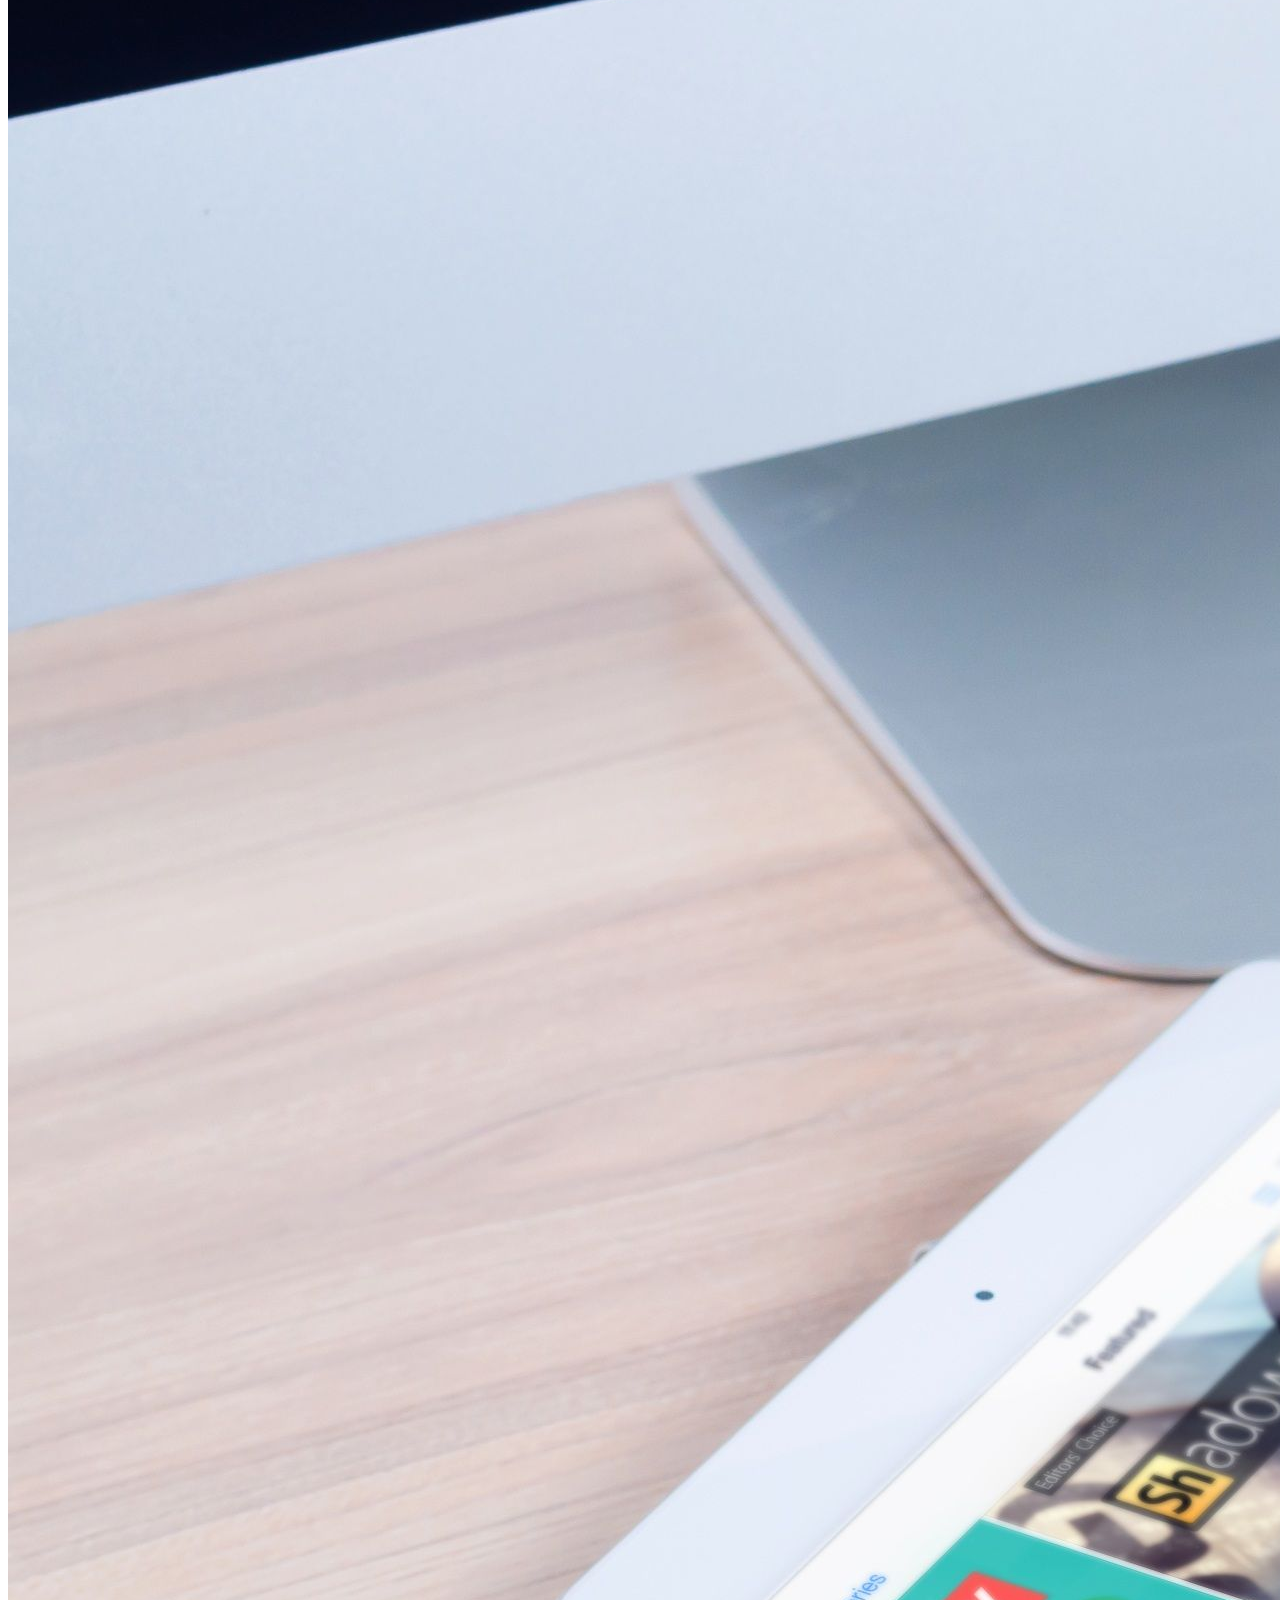
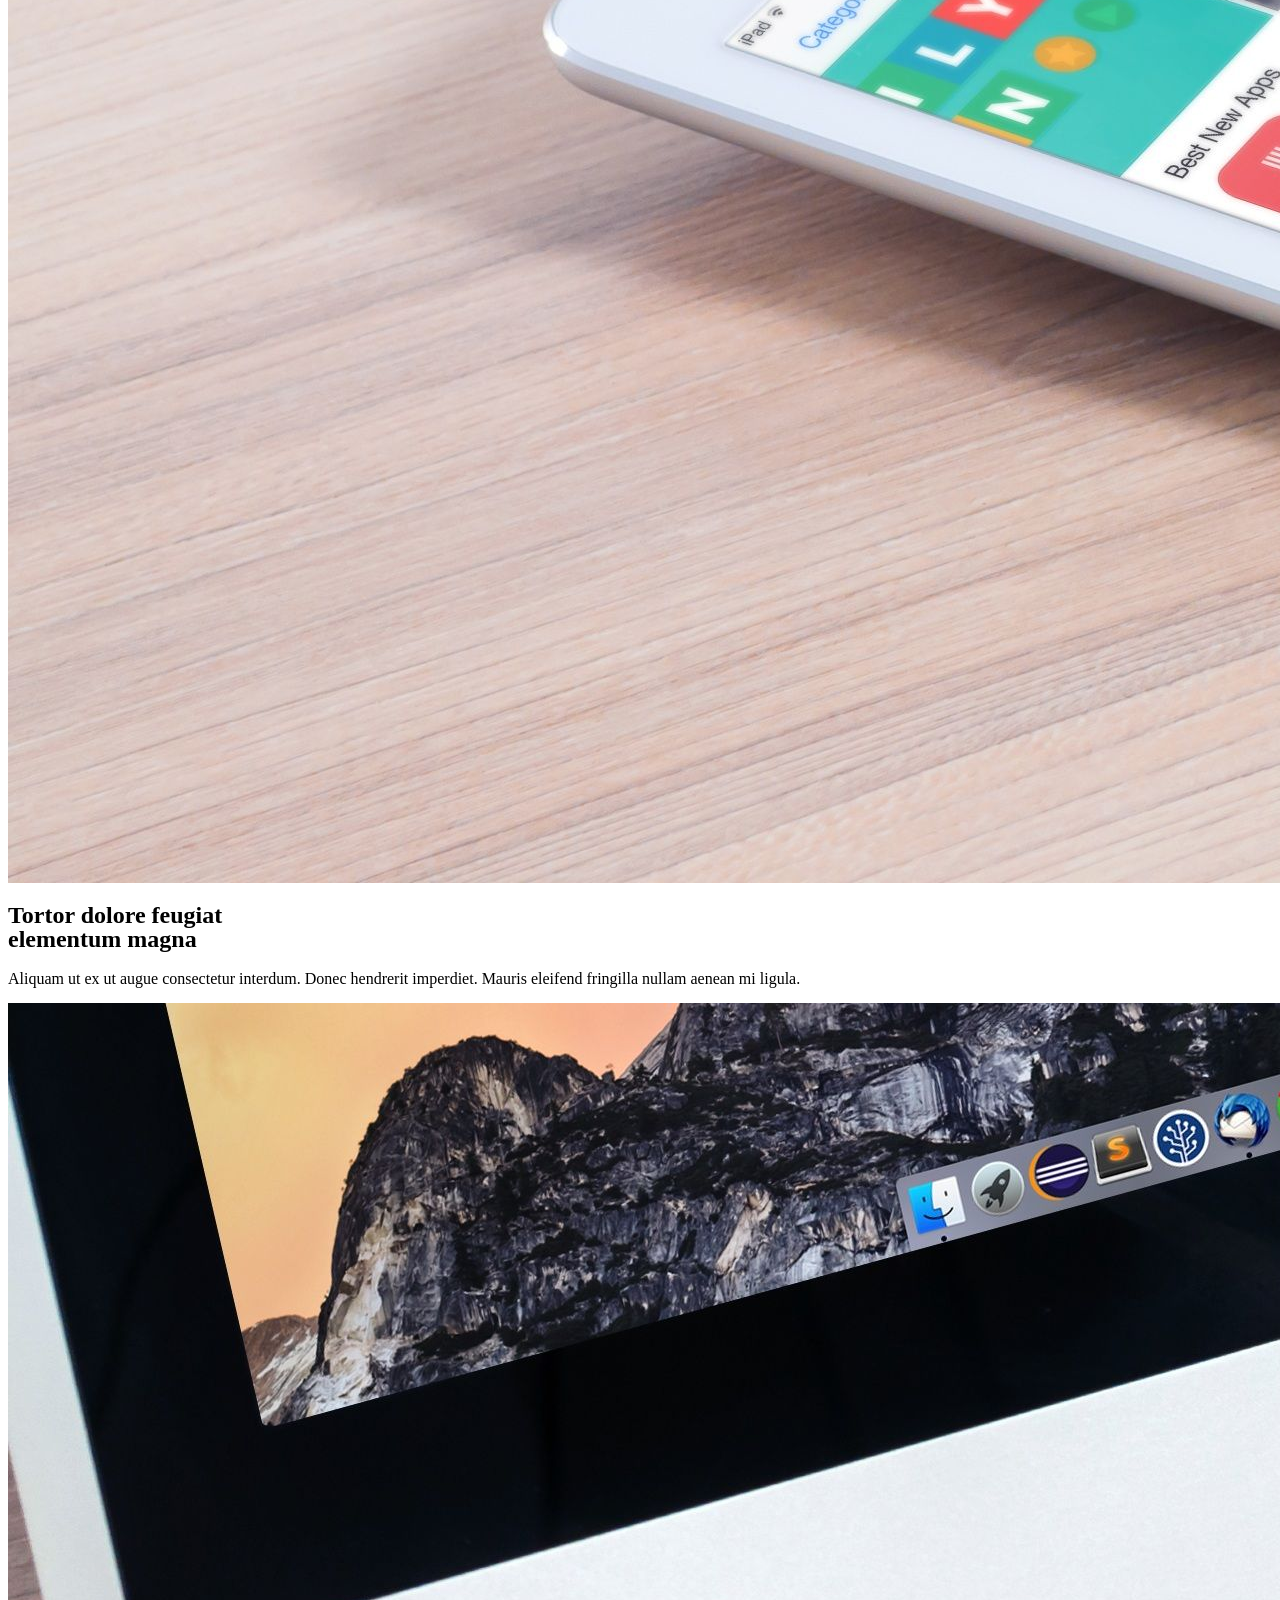
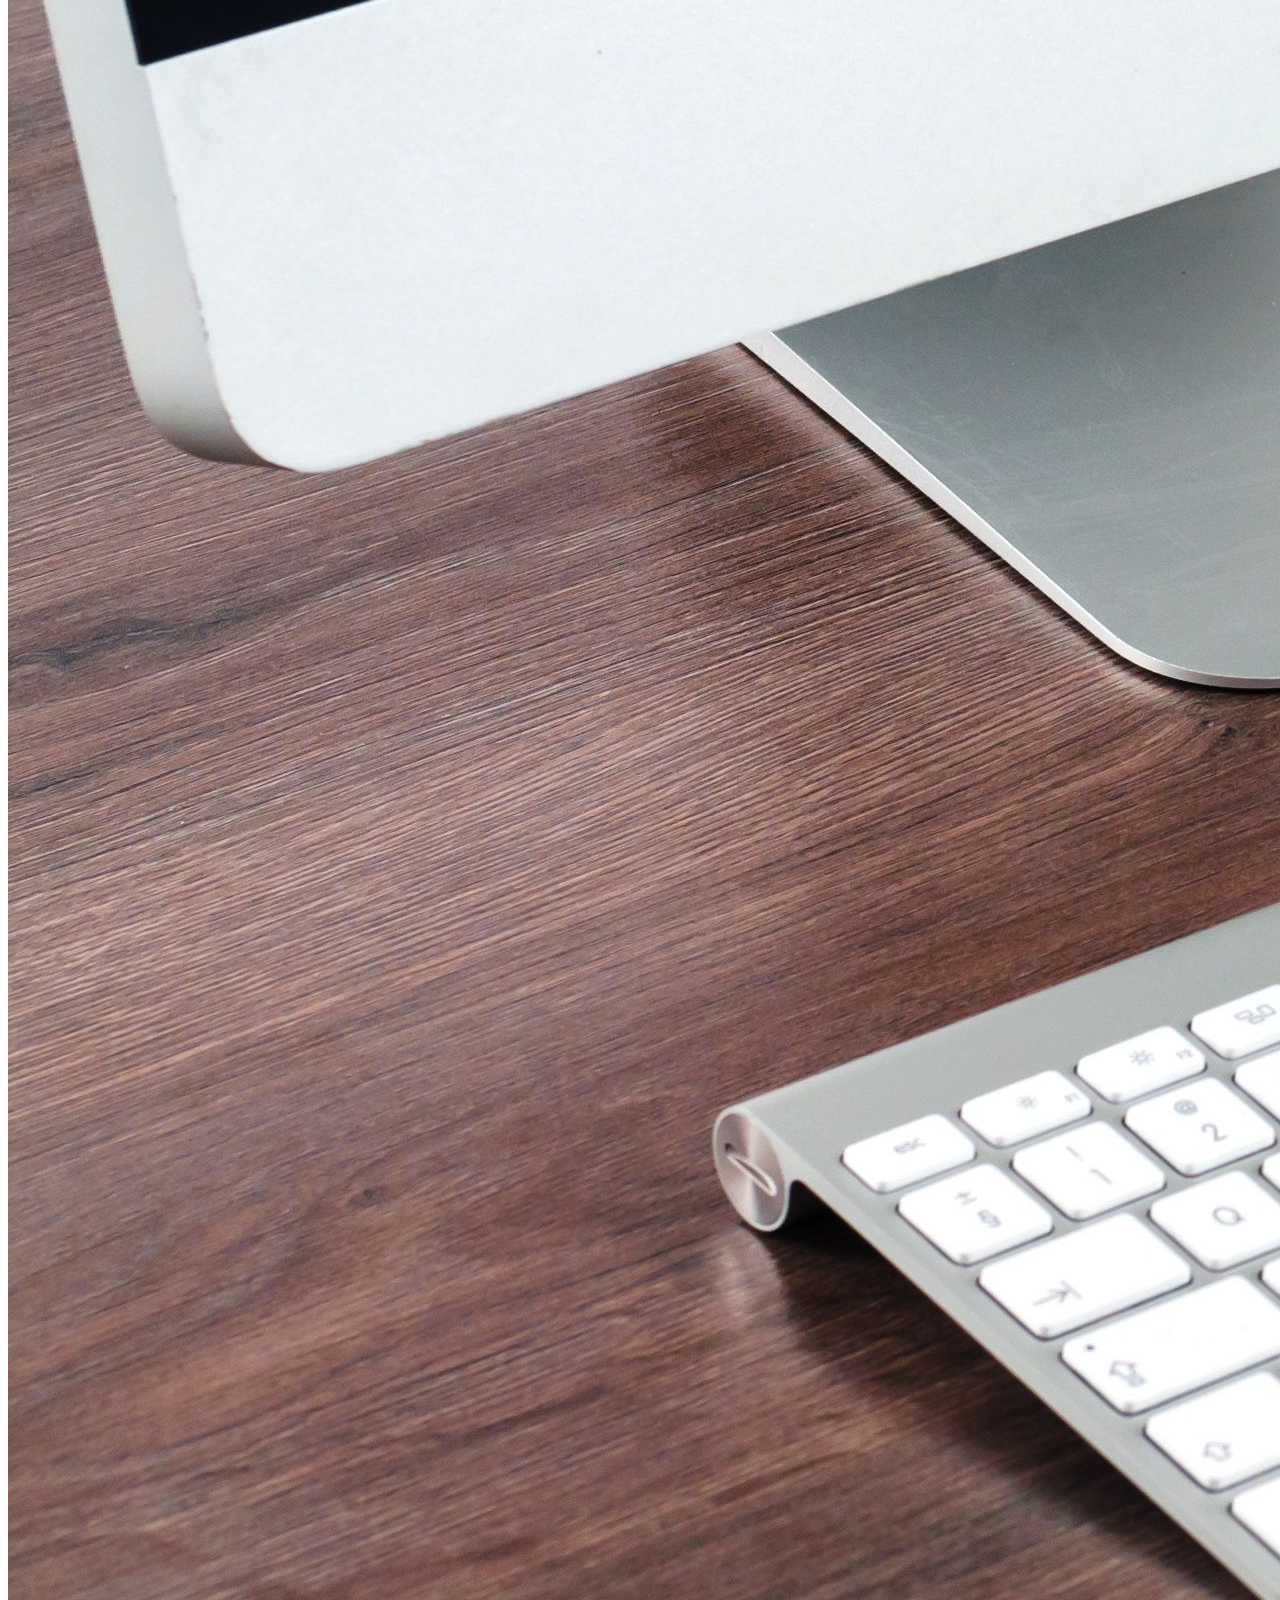
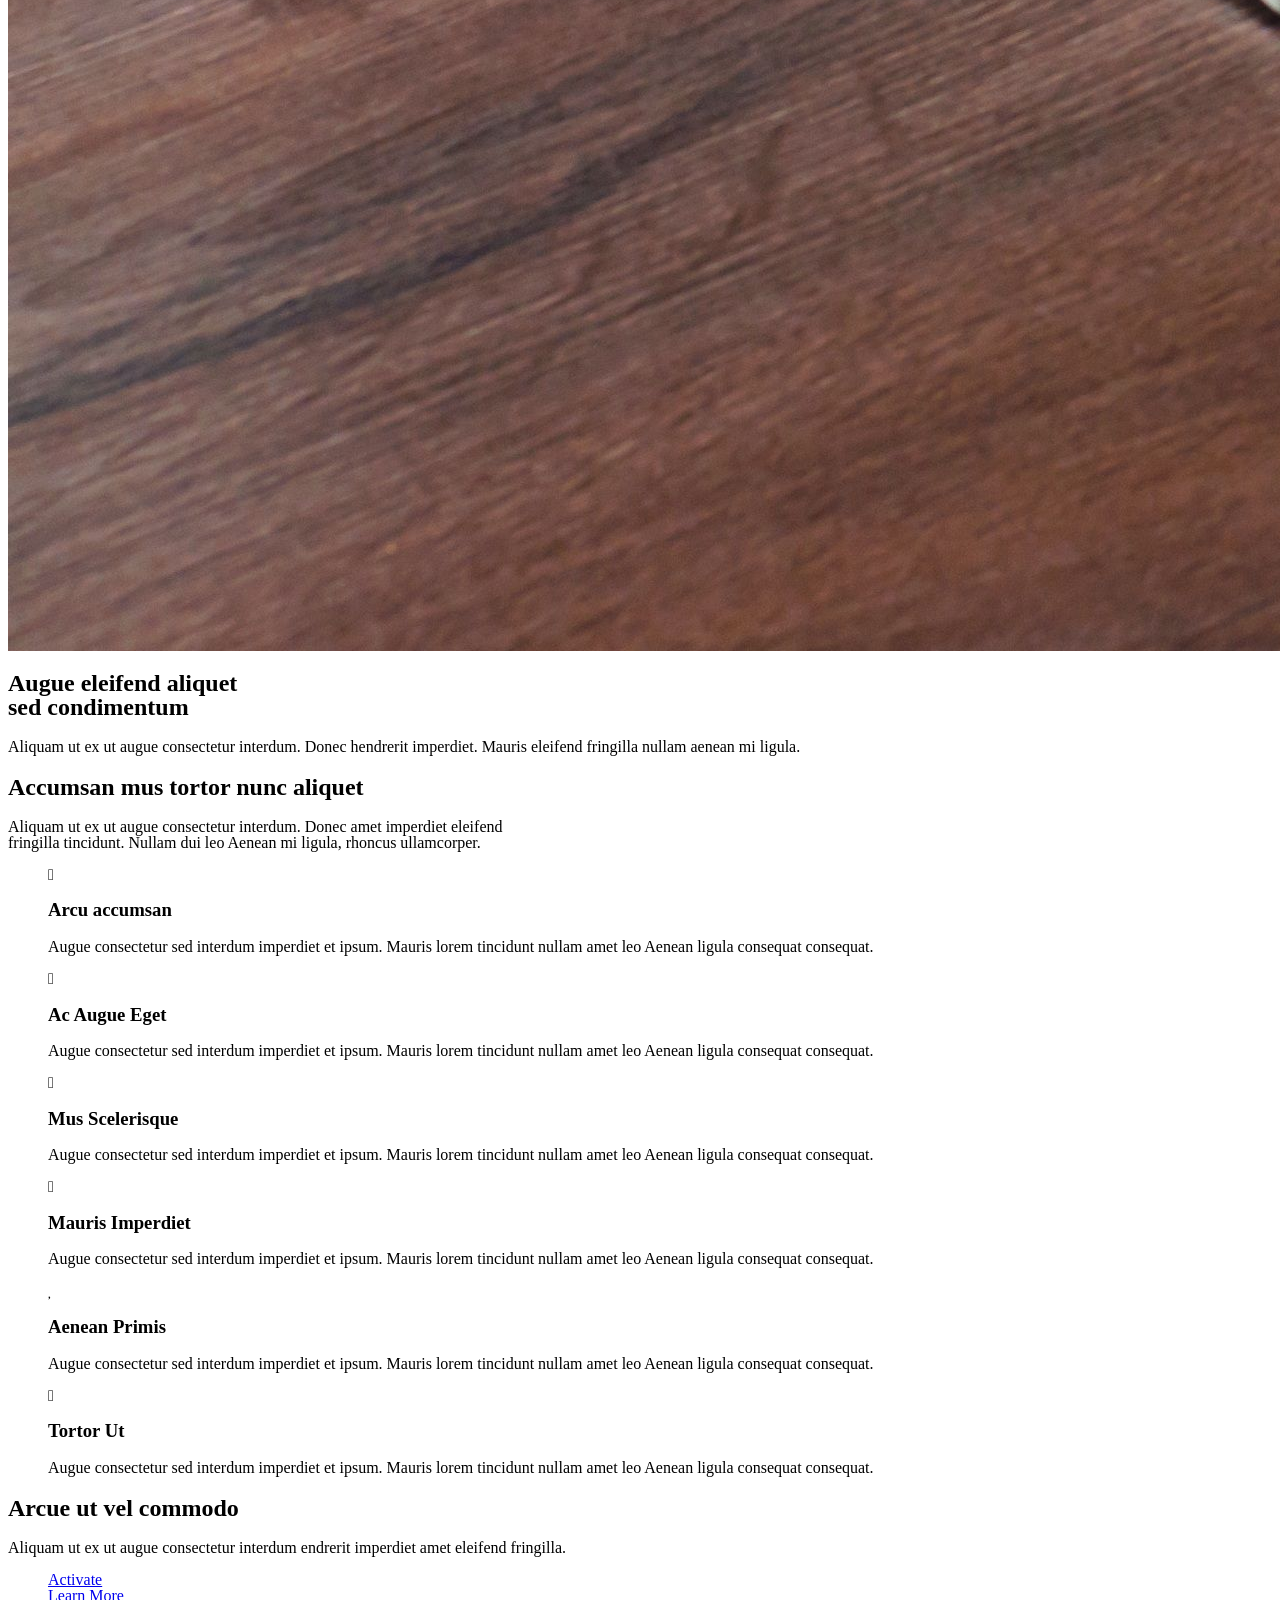
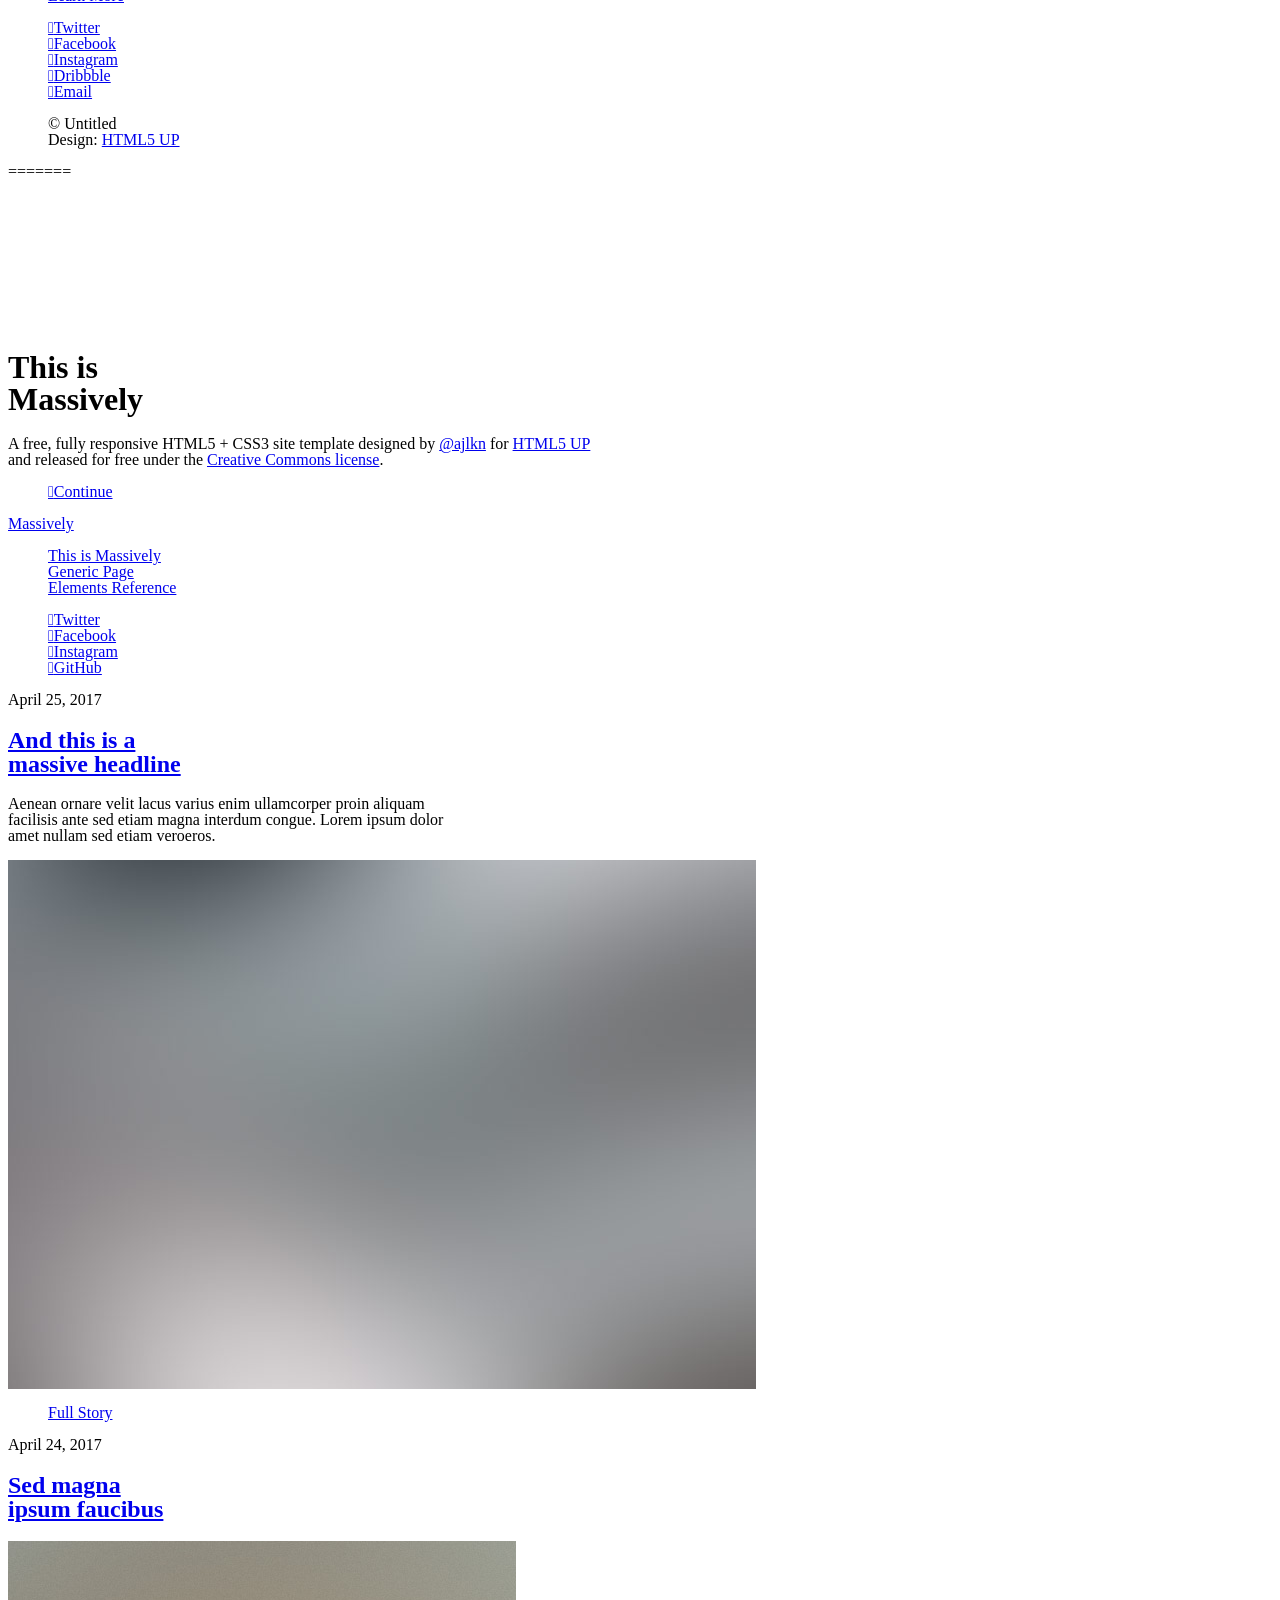
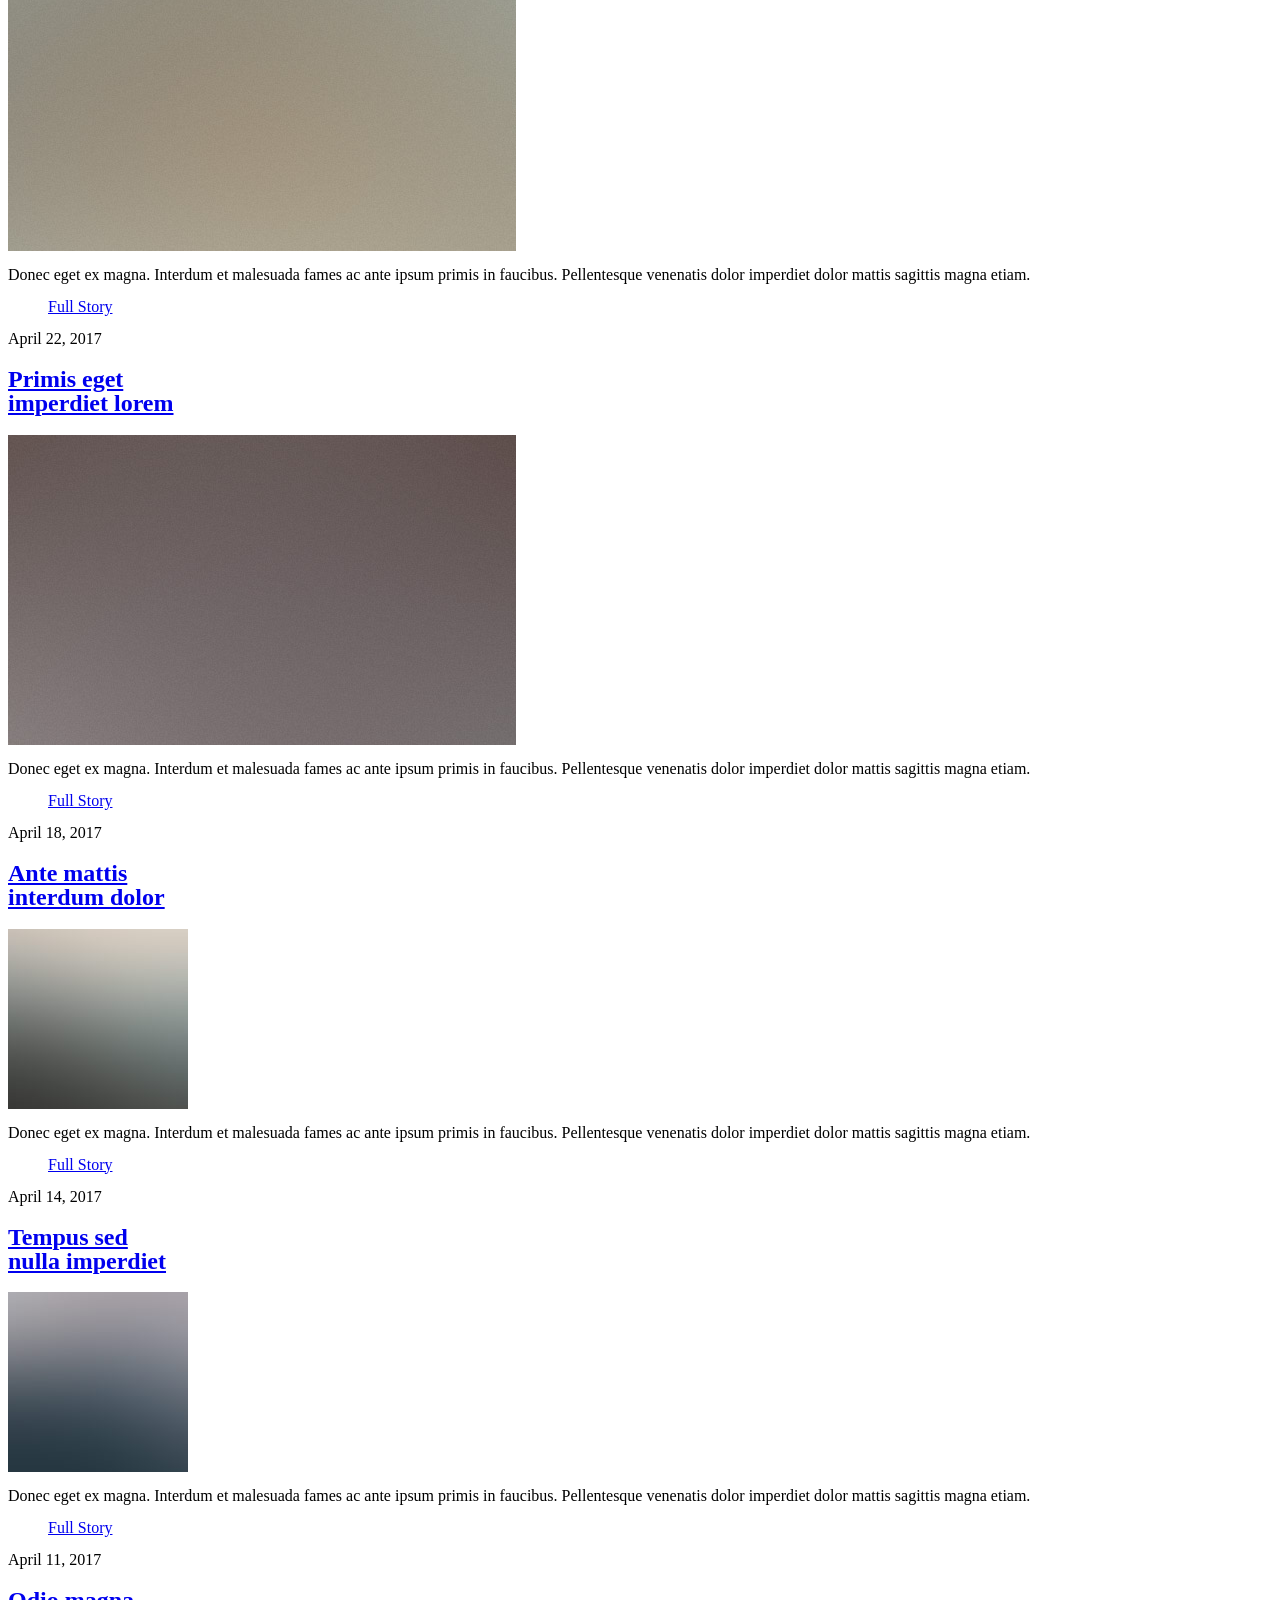
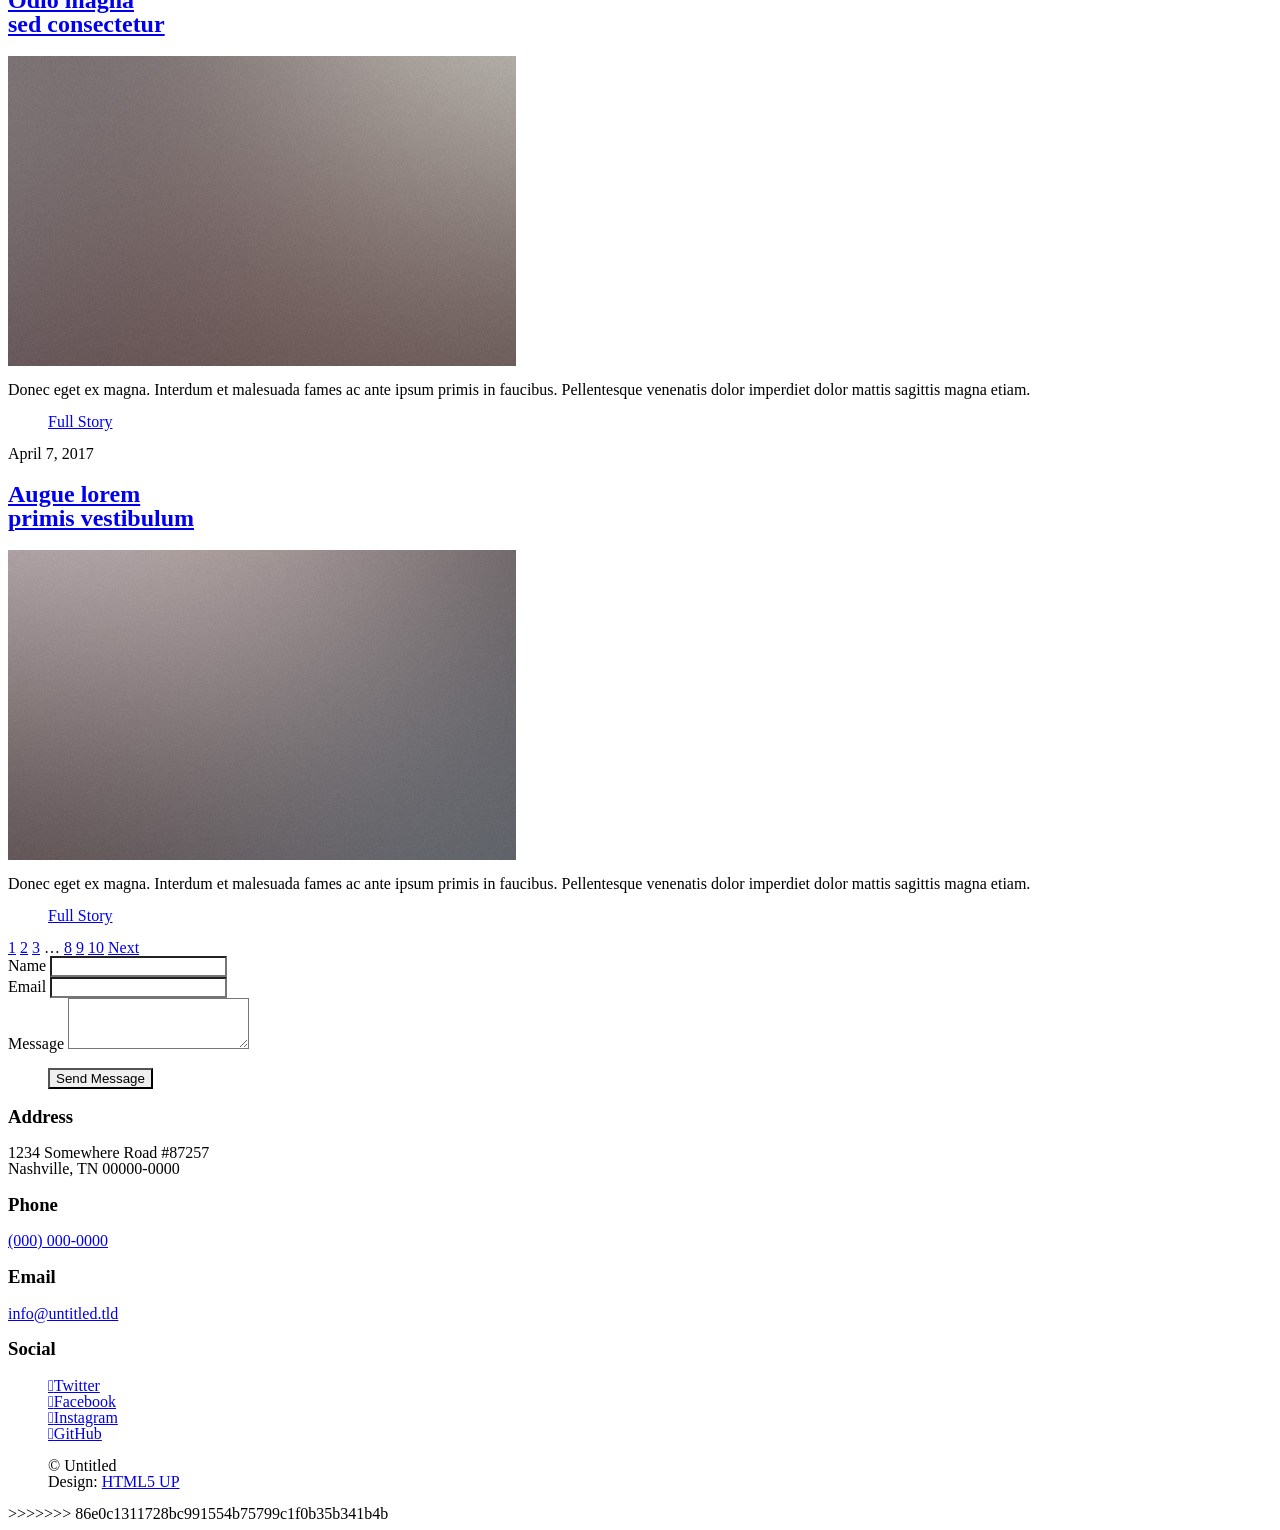
==== commit d1f891cc: "Updated website colors and layout" ====
--- a/index.html
+++ b/index.html
@@ -1,3 +1,4 @@
+<<<<<<< HEAD
 <!DOCTYPE HTML>
 <!--
 	Spectral by HTML5 Ua
@@ -181,4 +182,240 @@
 			<script src="assets/js/main.js"></script>
 
 	</body>
+=======
+<!DOCTYPE HTML>
+<!--
+	Massively by HTML5 UP
+	html5up.net | @ajlkn
+	Free for personal and commercial use under the CCA 3.0 license (html5up.net/license)
+-->
+<html>
+	<head>
+		<title>Massively by HTML5 UP</title>
+		<meta charset="utf-8" />
+		<meta name="viewport" content="width=device-width, initial-scale=1, user-scalable=no" />
+		<link rel="stylesheet" href="assets/css/main.css" />
+		<noscript><link rel="stylesheet" href="assets/css/noscript.css" /></noscript>
+	</head>
+	<body class="is-preload">
+
+		<!-- Wrapper -->
+			<div id="wrapper" class="fade-in">
+
+				<!-- Video Background -->
+					<video id="bg-video" autoplay muted loop playsinline>
+						<source src="hi.mp4" type="video/mp4" />
+					</video>
+					<div id="bg-overlay"></div>
+
+				<!-- Intro -->
+					<div id="intro">
+						<h1>This is<br />
+						Massively</h1>
+						<p>A free, fully responsive HTML5 + CSS3 site template designed by <a href="https://twitter.com/ajlkn">@ajlkn</a> for <a href="https://html5up.net">HTML5 UP</a><br />
+						and released for free under the <a href="https://html5up.net/license">Creative Commons license</a>.</p>
+						<ul class="actions">
+							<li><a href="#header" class="button icon solid solo fa-arrow-down scrolly">Continue</a></li>
+						</ul>
+					</div>
+
+				<!-- Header -->
+					<header id="header">
+						<a href="index.html" class="logo">Massively</a>
+					</header>
+
+				<!-- Nav -->
+					<nav id="nav">
+						<ul class="links">
+							<li class="active"><a href="index.html">This is Massively</a></li>
+							<li><a href="generic.html">Generic Page</a></li>
+							<li><a href="elements.html">Elements Reference</a></li>
+						</ul>
+						<ul class="icons">
+							<li><a href="#" class="icon brands fa-twitter"><span class="label">Twitter</span></a></li>
+							<li><a href="#" class="icon brands fa-facebook-f"><span class="label">Facebook</span></a></li>
+							<li><a href="#" class="icon brands fa-instagram"><span class="label">Instagram</span></a></li>
+							<li><a href="#" class="icon brands fa-github"><span class="label">GitHub</span></a></li>
+						</ul>
+					</nav>
+
+				<!-- Main -->
+					<div id="main">
+
+						<!-- Featured Post -->
+							<article class="post featured">
+								<header class="major">
+									<span class="date">April 25, 2017</span>
+									<h2><a href="#">And this is a<br />
+									massive headline</a></h2>
+									<p>Aenean ornare velit lacus varius enim ullamcorper proin aliquam<br />
+									facilisis ante sed etiam magna interdum congue. Lorem ipsum dolor<br />
+									amet nullam sed etiam veroeros.</p>
+								</header>
+								<a href="#" class="image main"><img src="images/pic01.jpg" alt="" /></a>
+								<ul class="actions special">
+									<li><a href="#" class="button large">Full Story</a></li>
+								</ul>
+							</article>
+
+						<!-- Posts -->
+							<section class="posts">
+								<article>
+									<header>
+										<span class="date">April 24, 2017</span>
+										<h2><a href="#">Sed magna<br />
+										ipsum faucibus</a></h2>
+									</header>
+									<a href="#" class="image fit"><img src="images/pic02.jpg" alt="" /></a>
+									<p>Donec eget ex magna. Interdum et malesuada fames ac ante ipsum primis in faucibus. Pellentesque venenatis dolor imperdiet dolor mattis sagittis magna etiam.</p>
+									<ul class="actions special">
+										<li><a href="#" class="button">Full Story</a></li>
+									</ul>
+								</article>
+								<article>
+									<header>
+										<span class="date">April 22, 2017</span>
+										<h2><a href="#">Primis eget<br />
+										imperdiet lorem</a></h2>
+									</header>
+									<a href="#" class="image fit"><img src="images/pic03.jpg" alt="" /></a>
+									<p>Donec eget ex magna. Interdum et malesuada fames ac ante ipsum primis in faucibus. Pellentesque venenatis dolor imperdiet dolor mattis sagittis magna etiam.</p>
+									<ul class="actions special">
+										<li><a href="#" class="button">Full Story</a></li>
+									</ul>
+								</article>
+								<article>
+									<header>
+										<span class="date">April 18, 2017</span>
+										<h2><a href="#">Ante mattis<br />
+										interdum dolor</a></h2>
+									</header>
+									<a href="#" class="image fit"><img src="images/pic04.jpg" alt="" /></a>
+									<p>Donec eget ex magna. Interdum et malesuada fames ac ante ipsum primis in faucibus. Pellentesque venenatis dolor imperdiet dolor mattis sagittis magna etiam.</p>
+									<ul class="actions special">
+										<li><a href="#" class="button">Full Story</a></li>
+									</ul>
+								</article>
+								<article>
+									<header>
+										<span class="date">April 14, 2017</span>
+										<h2><a href="#">Tempus sed<br />
+										nulla imperdiet</a></h2>
+									</header>
+									<a href="#" class="image fit"><img src="images/pic05.jpg" alt="" /></a>
+									<p>Donec eget ex magna. Interdum et malesuada fames ac ante ipsum primis in faucibus. Pellentesque venenatis dolor imperdiet dolor mattis sagittis magna etiam.</p>
+									<ul class="actions special">
+										<li><a href="#" class="button">Full Story</a></li>
+									</ul>
+								</article>
+								<article>
+									<header>
+										<span class="date">April 11, 2017</span>
+										<h2><a href="#">Odio magna<br />
+										sed consectetur</a></h2>
+									</header>
+									<a href="#" class="image fit"><img src="images/pic06.jpg" alt="" /></a>
+									<p>Donec eget ex magna. Interdum et malesuada fames ac ante ipsum primis in faucibus. Pellentesque venenatis dolor imperdiet dolor mattis sagittis magna etiam.</p>
+									<ul class="actions special">
+										<li><a href="#" class="button">Full Story</a></li>
+									</ul>
+								</article>
+								<article>
+									<header>
+										<span class="date">April 7, 2017</span>
+										<h2><a href="#">Augue lorem<br />
+										primis vestibulum</a></h2>
+									</header>
+									<a href="#" class="image fit"><img src="images/pic07.jpg" alt="" /></a>
+									<p>Donec eget ex magna. Interdum et malesuada fames ac ante ipsum primis in faucibus. Pellentesque venenatis dolor imperdiet dolor mattis sagittis magna etiam.</p>
+									<ul class="actions special">
+										<li><a href="#" class="button">Full Story</a></li>
+									</ul>
+								</article>
+							</section>
+
+						<!-- Footer -->
+							<footer>
+								<div class="pagination">
+									<!--<a href="#" class="previous">Prev</a>-->
+									<a href="#" class="page active">1</a>
+									<a href="#" class="page">2</a>
+									<a href="#" class="page">3</a>
+									<span class="extra">&hellip;</span>
+									<a href="#" class="page">8</a>
+									<a href="#" class="page">9</a>
+									<a href="#" class="page">10</a>
+									<a href="#" class="next">Next</a>
+								</div>
+							</footer>
+
+					</div>
+
+				<!-- Footer -->
+					<footer id="footer">
+						<section>
+							<form method="post" action="#">
+								<div class="fields">
+									<div class="field">
+										<label for="name">Name</label>
+										<input type="text" name="name" id="name" />
+									</div>
+									<div class="field">
+										<label for="email">Email</label>
+										<input type="text" name="email" id="email" />
+									</div>
+									<div class="field">
+										<label for="message">Message</label>
+										<textarea name="message" id="message" rows="3"></textarea>
+									</div>
+								</div>
+								<ul class="actions">
+									<li><input type="submit" value="Send Message" /></li>
+								</ul>
+							</form>
+						</section>
+						<section class="split contact">
+							<section class="alt">
+								<h3>Address</h3>
+								<p>1234 Somewhere Road #87257<br />
+								Nashville, TN 00000-0000</p>
+							</section>
+							<section>
+								<h3>Phone</h3>
+								<p><a href="#">(000) 000-0000</a></p>
+							</section>
+							<section>
+								<h3>Email</h3>
+								<p><a href="#">info@untitled.tld</a></p>
+							</section>
+							<section>
+								<h3>Social</h3>
+								<ul class="icons alt">
+									<li><a href="#" class="icon brands alt fa-twitter"><span class="label">Twitter</span></a></li>
+									<li><a href="#" class="icon brands alt fa-facebook-f"><span class="label">Facebook</span></a></li>
+									<li><a href="#" class="icon brands alt fa-instagram"><span class="label">Instagram</span></a></li>
+									<li><a href="#" class="icon brands alt fa-github"><span class="label">GitHub</span></a></li>
+								</ul>
+							</section>
+						</section>
+					</footer>
+
+				<!-- Copyright -->
+					<div id="copyright">
+						<ul><li>&copy; Untitled</li><li>Design: <a href="https://html5up.net">HTML5 UP</a></li></ul>
+					</div>
+
+			</div>
+
+		<!-- Scripts -->
+			<script src="assets/js/jquery.min.js"></script>
+			<script src="assets/js/jquery.scrollex.min.js"></script>
+			<script src="assets/js/jquery.scrolly.min.js"></script>
+			<script src="assets/js/browser.min.js"></script>
+			<script src="assets/js/breakpoints.min.js"></script>
+			<script src="assets/js/util.js"></script>
+			<script src="assets/js/main.js"></script>
+
+	</body>
+>>>>>>> 86e0c1311728bc991554b75799c1f0b35b341b4b
 </html>
--- a/assets/css/noscript.css
+++ b/assets/css/noscript.css
@@ -0,0 +1,70 @@
+<<<<<<< HEAD
+/*
+	Spectral by HTML5 UP
+	html5up.net | @ajlkn
+	Free for personal and commercial use under the CCA 3.0 license (html5up.net/license)
+*/
+
+/* Banner */
+
+	body.is-preload #banner h2 {
+		-moz-transform: none;
+		-webkit-transform: none;
+		-ms-transform: none;
+		transform: none;
+		opacity: 1;
+	}
+
+		body.is-preload #banner h2:before, body.is-preload #banner h2:after {
+			width: 100%;
+		}
+
+	body.is-preload #banner .more {
+		-moz-transform: none;
+		-webkit-transform: none;
+		-ms-transform: none;
+		transform: none;
+		opacity: 1;
+	}
+
+	body.is-preload #banner:after {
+		opacity: 0;
+	}
+=======
+@import url(font-awesome.min.css);
+
+/*
+	Massively by HTML5 UP
+	html5up.net | @ajlkn
+	Free for personal and commercial use under the CCA 3.0 license (html5up.net/license)
+*/
+
+/* Wrapper */
+
+	#wrapper {
+		background-color: #212931;
+		background-image: url("../../images/overlay.png"), linear-gradient(0deg, rgba(0, 0, 0, 0.1), rgba(0, 0, 0, 0.1)), url("../../images/bg.jpg");
+		background-size: auto,								auto,														100% auto;
+		background-position: center,								center,														top center;
+		background-repeat: repeat,								no-repeat,													no-repeat;
+		background-attachment: fixed,								fixed,														fixed;
+	}
+
+		#wrapper.fade-in:before {
+			display: none;
+		}
+
+/* Intro */
+
+	body.is-preload #intro {
+		opacity: 1;
+	}
+
+		body.is-preload #intro:not(.hidden) + #header + #nav {
+			-moz-transform: none;
+			-webkit-transform: none;
+			-ms-transform: none;
+			transform: none;
+			opacity: 1;
+		}
+>>>>>>> 86e0c1311728bc991554b75799c1f0b35b341b4b
--- a/assets/css/noscript.css
+++ b/assets/css/noscript.css
@@ -0,0 +1,70 @@
+<<<<<<< HEAD
+/*
+	Spectral by HTML5 UP
+	html5up.net | @ajlkn
+	Free for personal and commercial use under the CCA 3.0 license (html5up.net/license)
+*/
+
+/* Banner */
+
+	body.is-preload #banner h2 {
+		-moz-transform: none;
+		-webkit-transform: none;
+		-ms-transform: none;
+		transform: none;
+		opacity: 1;
+	}
+
+		body.is-preload #banner h2:before, body.is-preload #banner h2:after {
+			width: 100%;
+		}
+
+	body.is-preload #banner .more {
+		-moz-transform: none;
+		-webkit-transform: none;
+		-ms-transform: none;
+		transform: none;
+		opacity: 1;
+	}
+
+	body.is-preload #banner:after {
+		opacity: 0;
+	}
+=======
+@import url(font-awesome.min.css);
+
+/*
+	Massively by HTML5 UP
+	html5up.net | @ajlkn
+	Free for personal and commercial use under the CCA 3.0 license (html5up.net/license)
+*/
+
+/* Wrapper */
+
+	#wrapper {
+		background-color: #212931;
+		background-image: url("../../images/overlay.png"), linear-gradient(0deg, rgba(0, 0, 0, 0.1), rgba(0, 0, 0, 0.1)), url("../../images/bg.jpg");
+		background-size: auto,								auto,														100% auto;
+		background-position: center,								center,														top center;
+		background-repeat: repeat,								no-repeat,													no-repeat;
+		background-attachment: fixed,								fixed,														fixed;
+	}
+
+		#wrapper.fade-in:before {
+			display: none;
+		}
+
+/* Intro */
+
+	body.is-preload #intro {
+		opacity: 1;
+	}
+
+		body.is-preload #intro:not(.hidden) + #header + #nav {
+			-moz-transform: none;
+			-webkit-transform: none;
+			-ms-transform: none;
+			transform: none;
+			opacity: 1;
+		}
+>>>>>>> 86e0c1311728bc991554b75799c1f0b35b341b4b
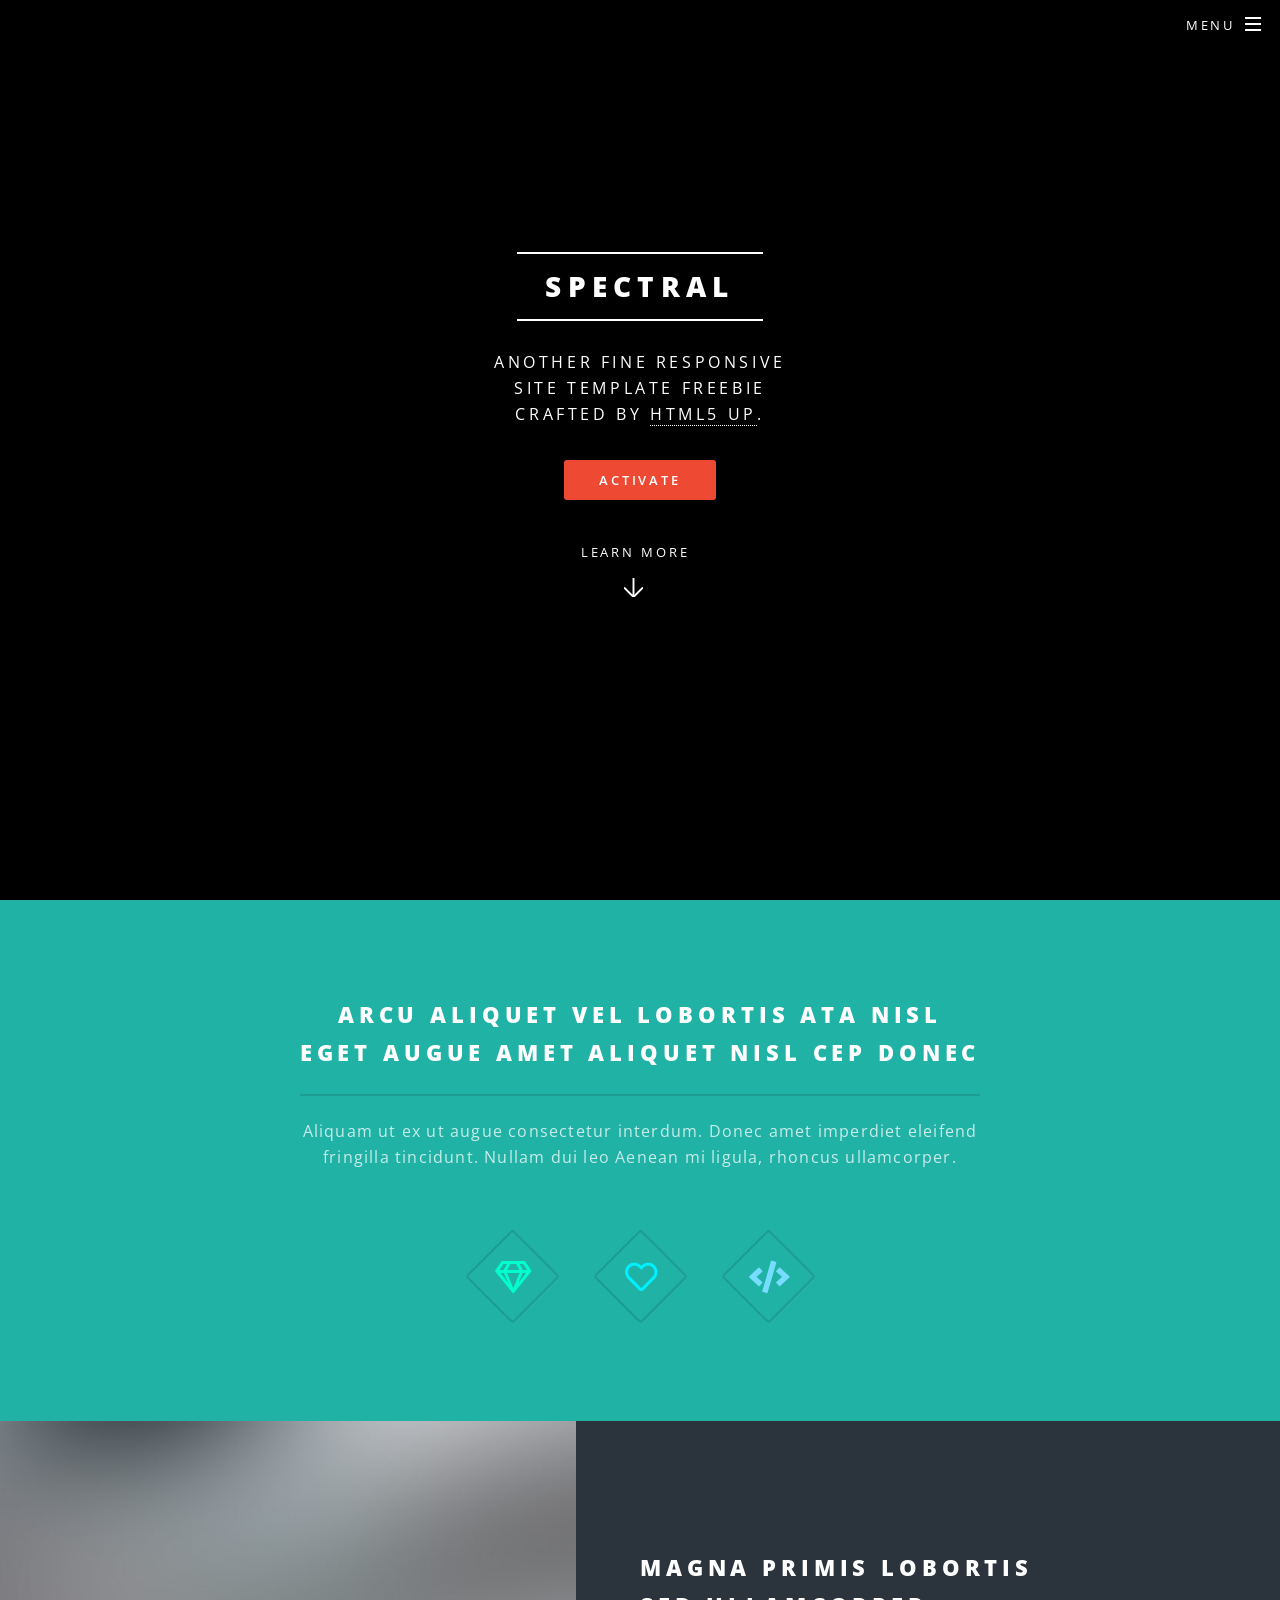
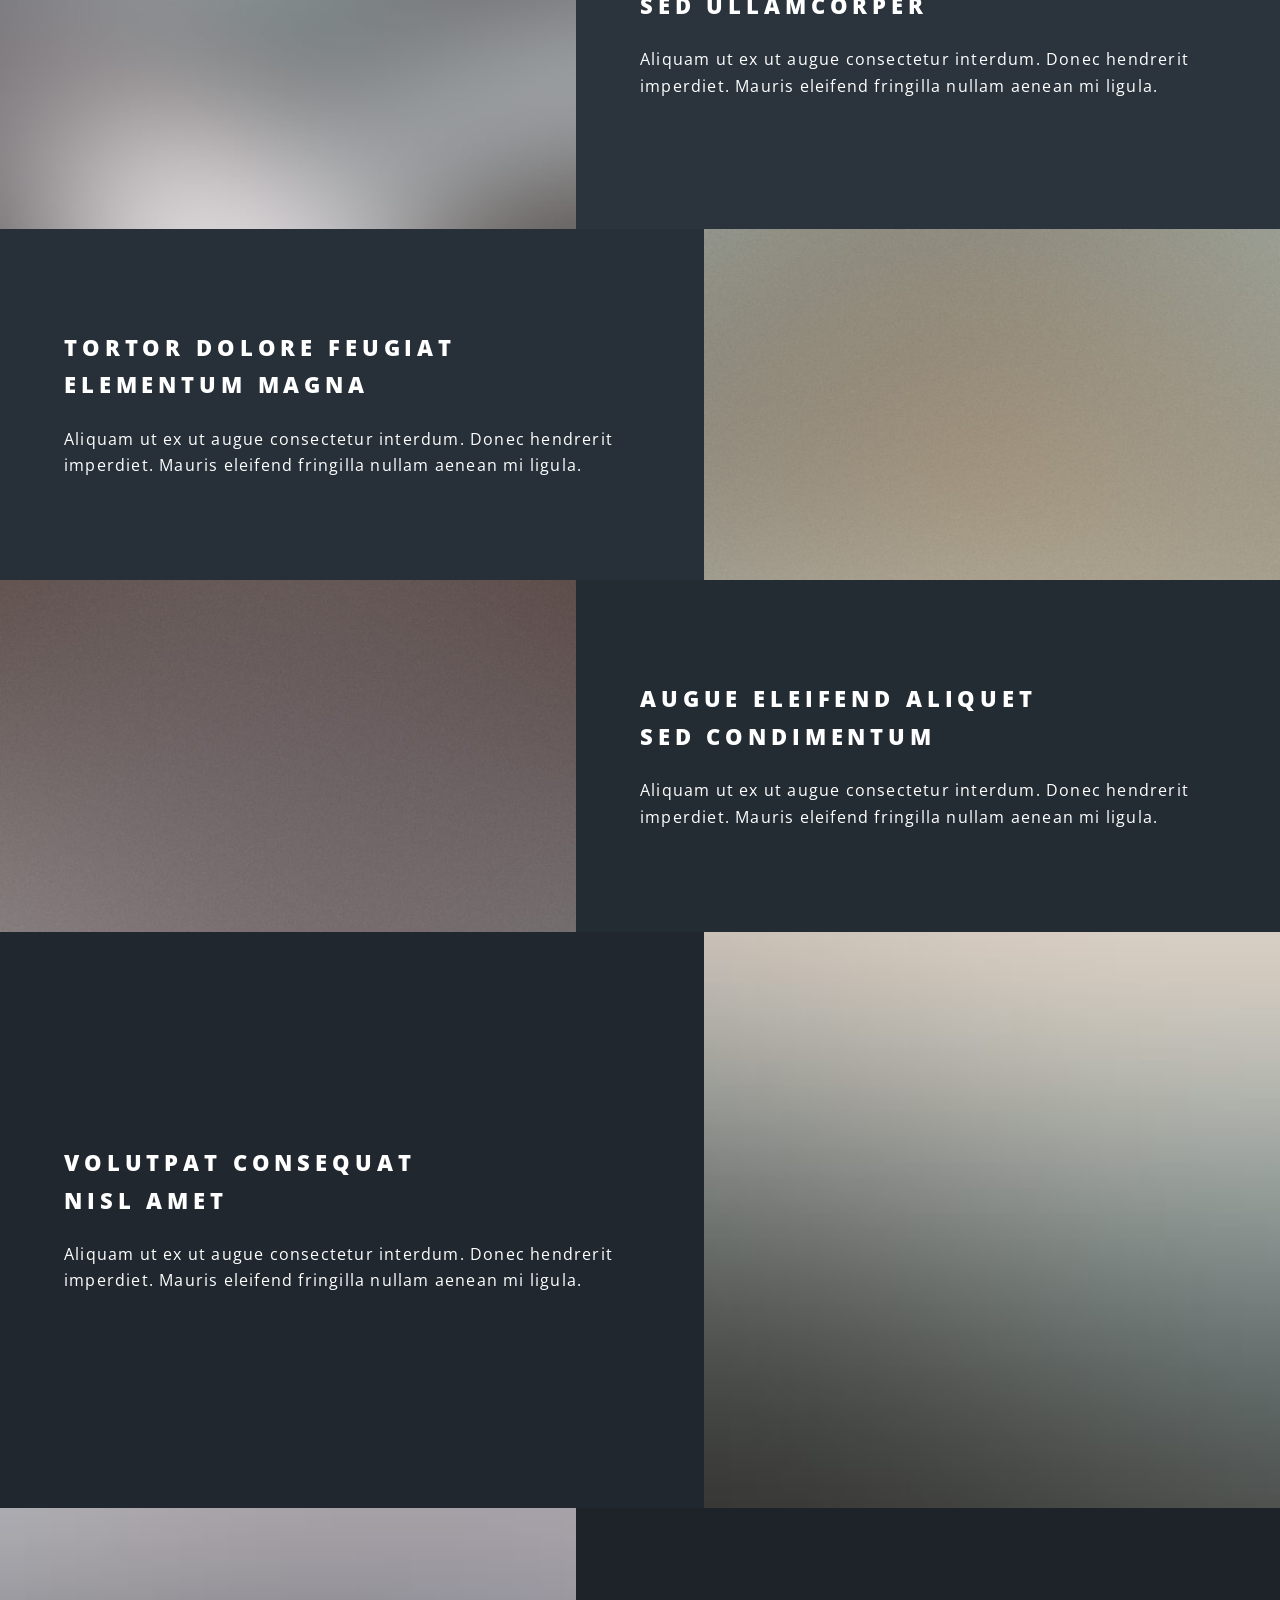
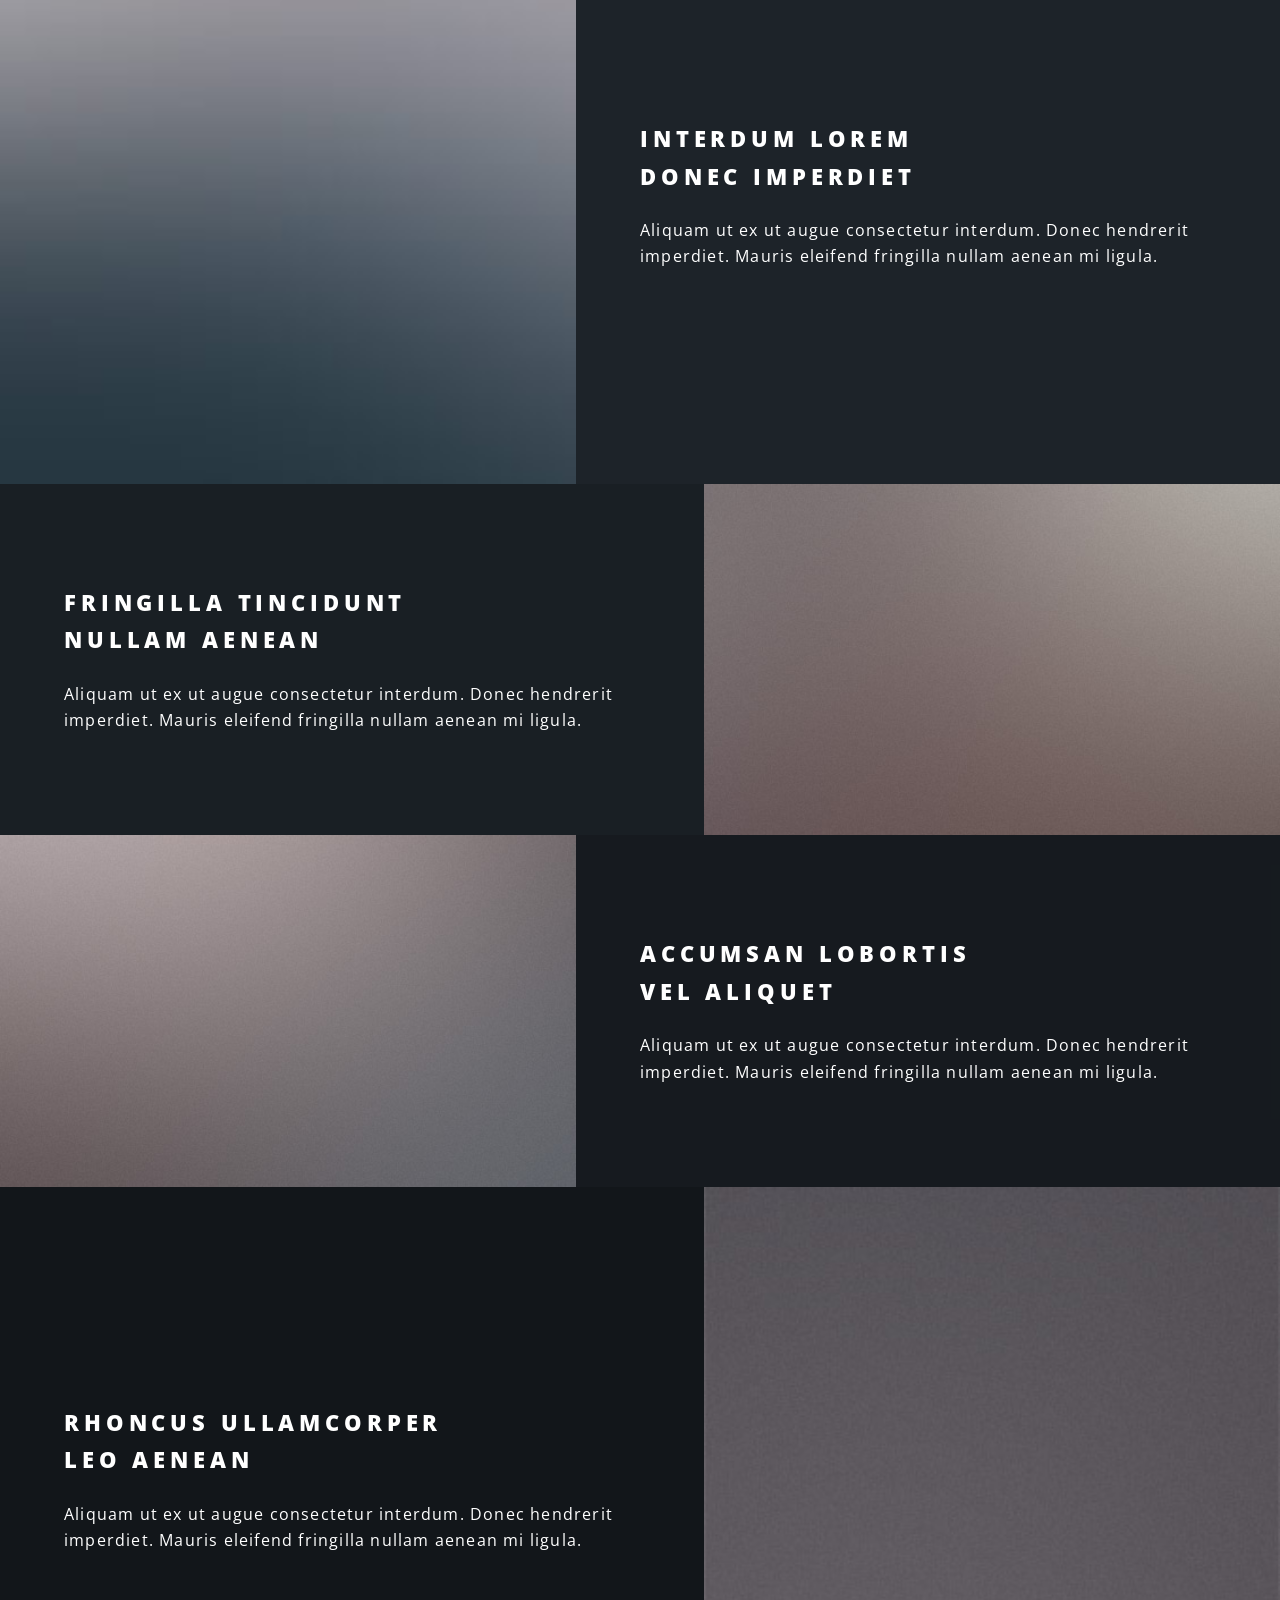
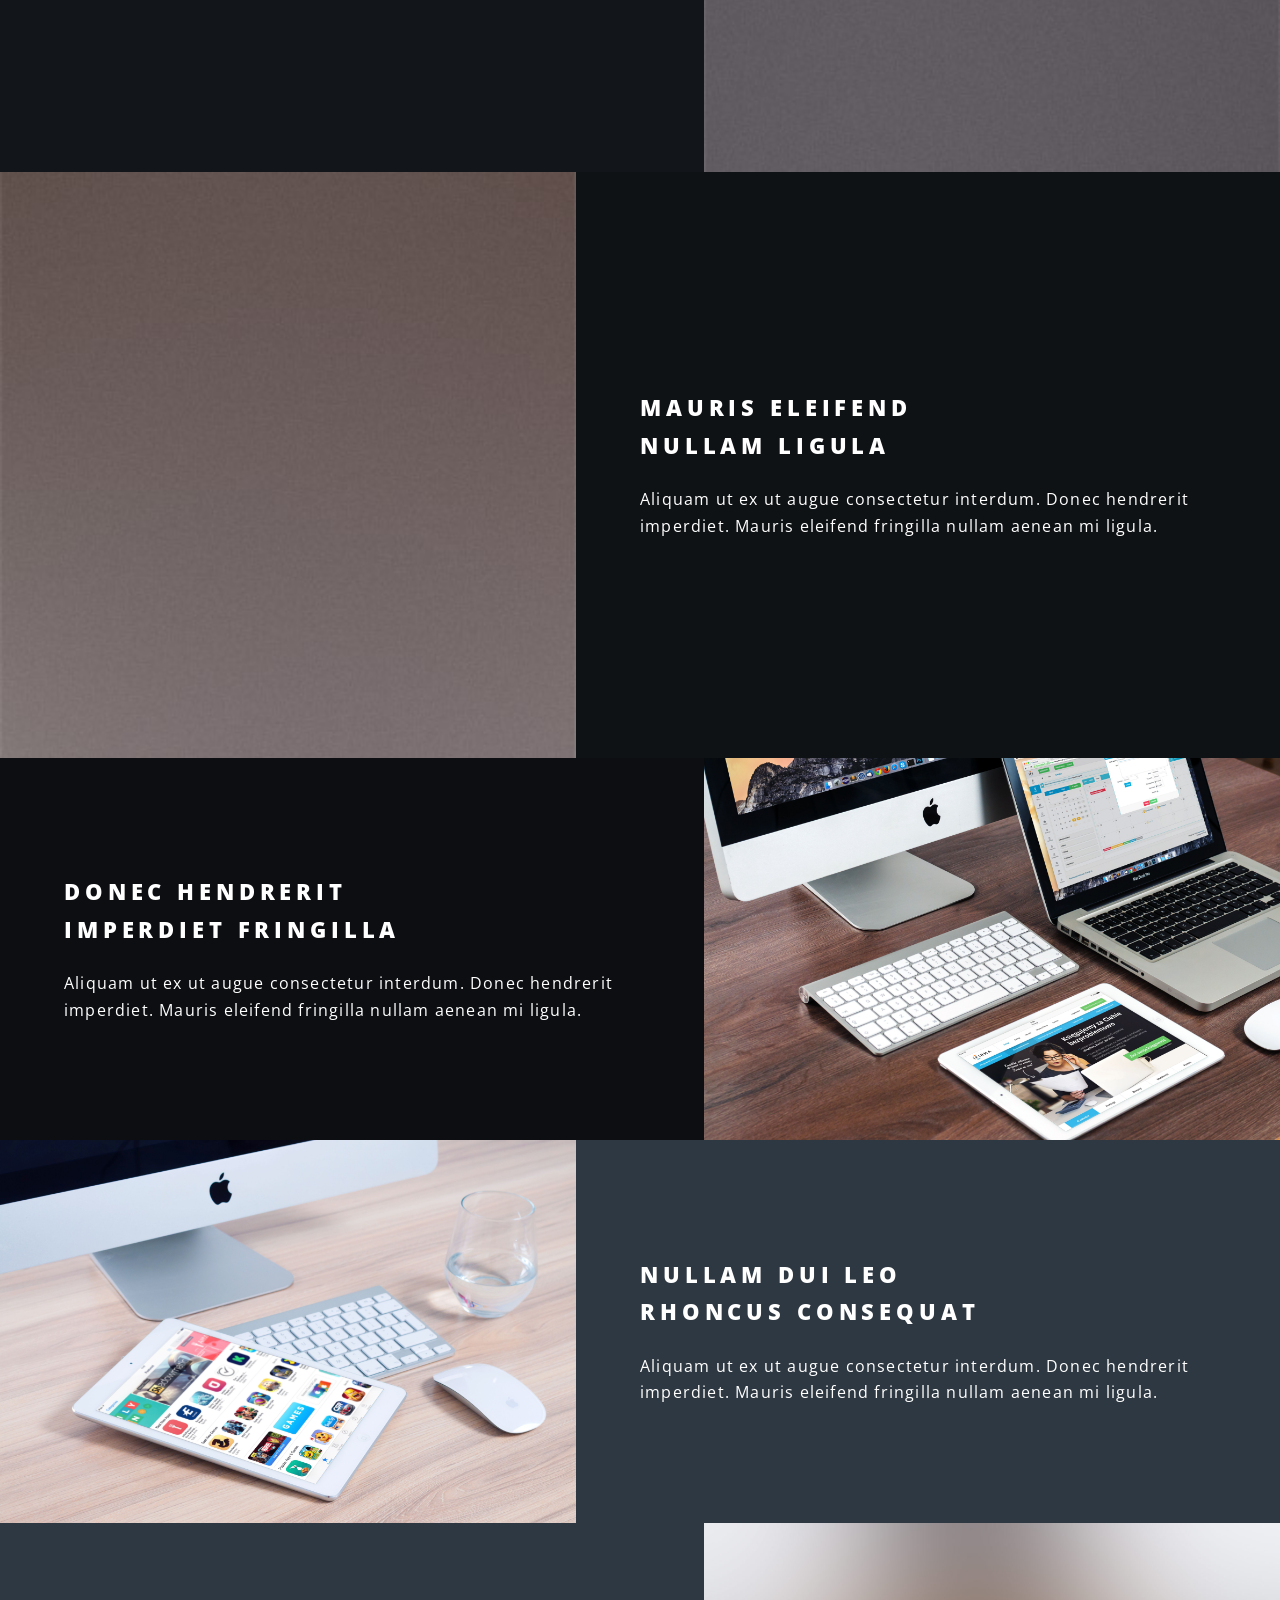
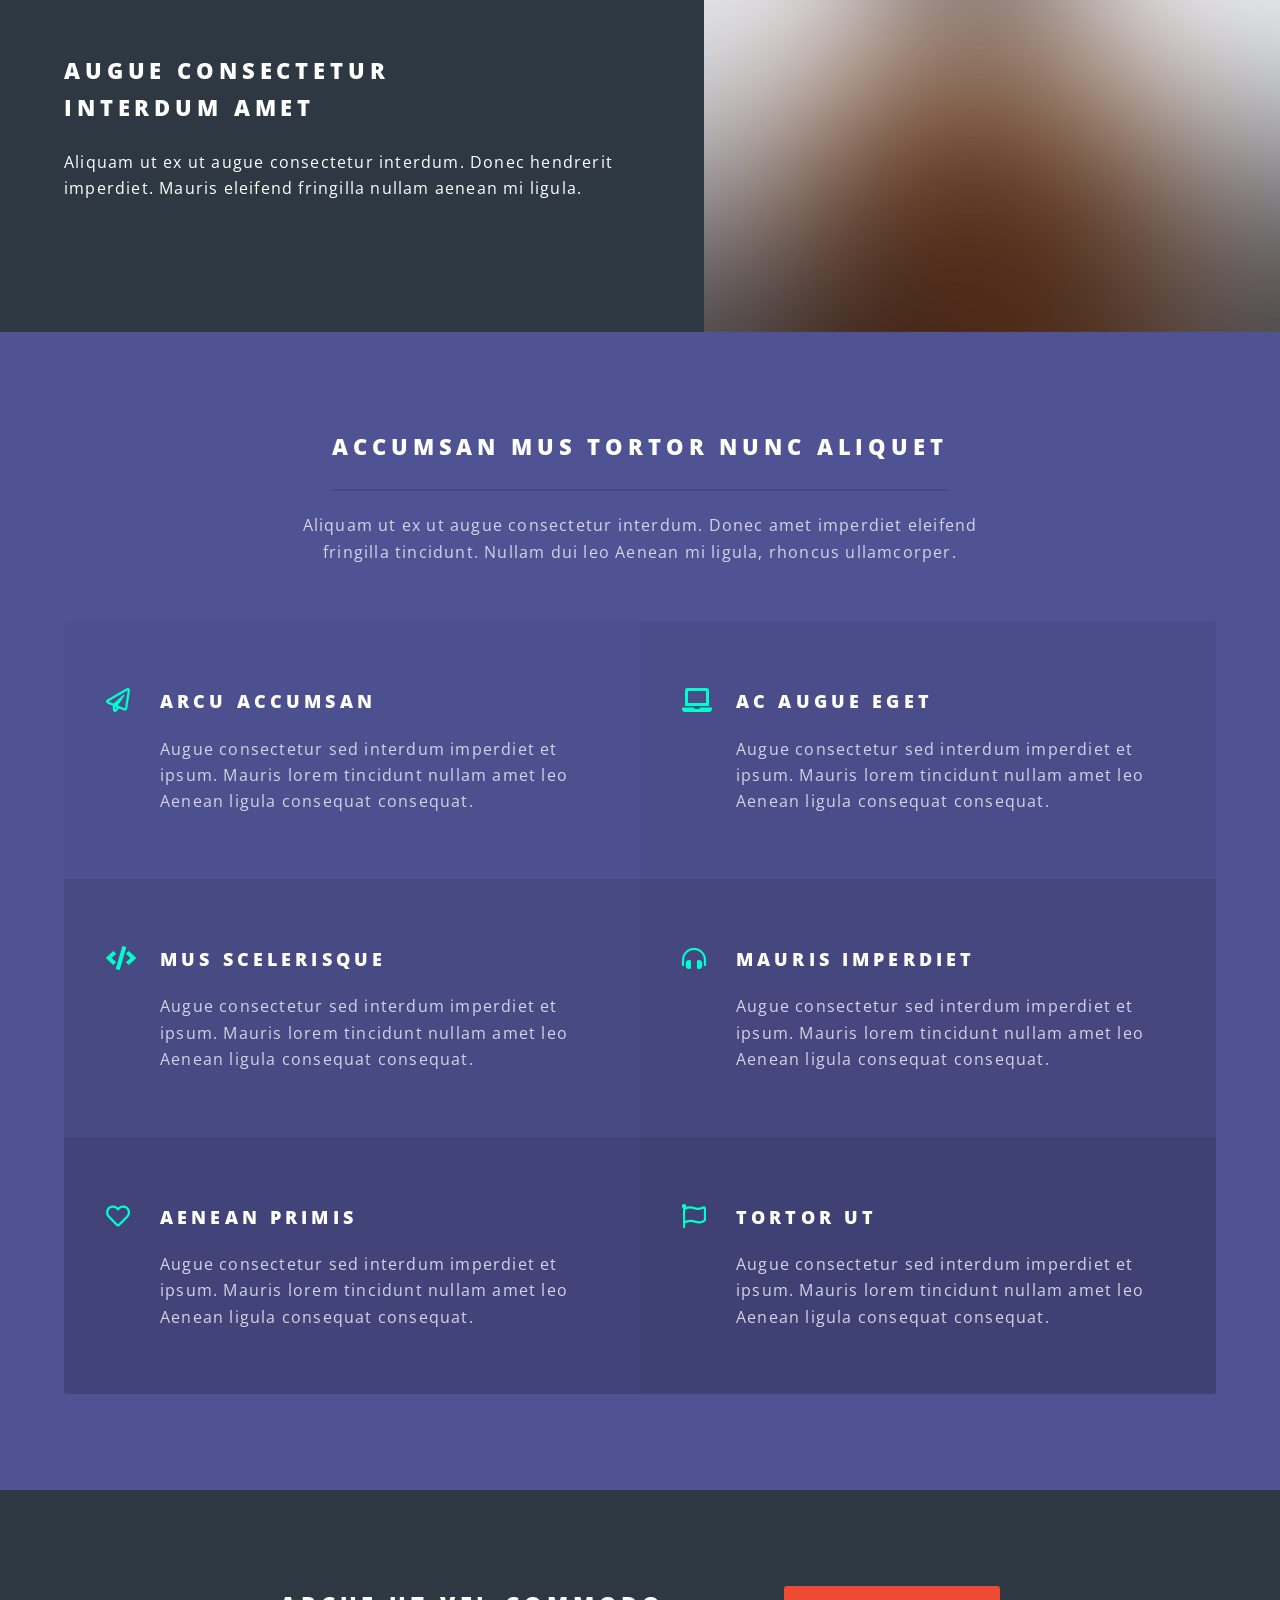
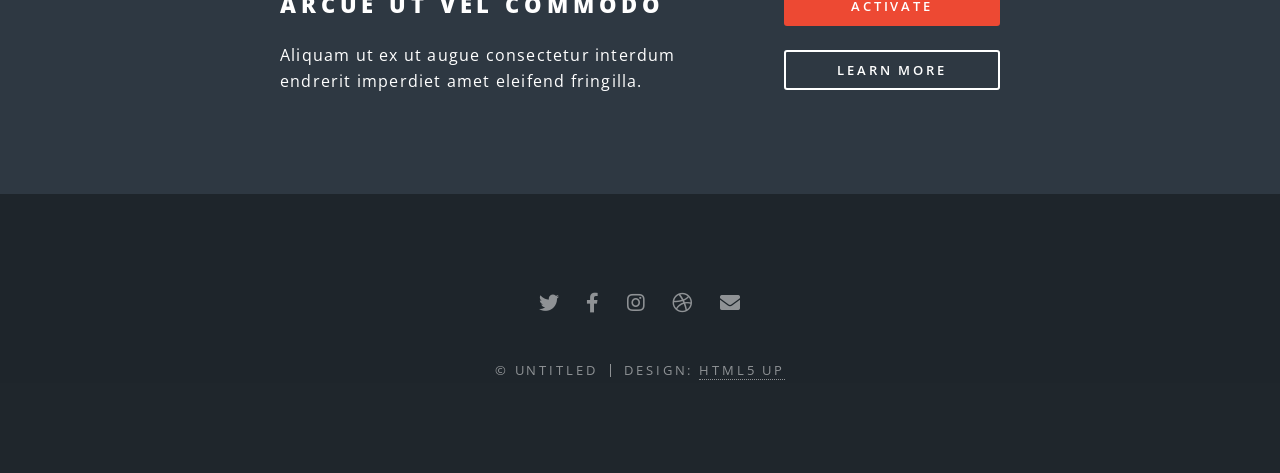
==== commit 42f4b161: "update the project" ====
--- a/index.html
+++ b/index.html
@@ -1,4 +1,3 @@
-<<<<<<< HEAD
 <!DOCTYPE HTML>
 <!--
 	Spectral by HTML5 Ua
@@ -90,16 +89,79 @@
 							</div>
 						</section>
 						<section class="spotlight">
-							<div class="image"><img src="images/wolf1.jpg" alt="" /></div><div class="content">
+							<div class="image"><img src="images/pic02.jpg" alt="" /></div><div class="content">
 								<h2>Tortor dolore feugiat<br />
 								elementum magna</h2>
 								<p>Aliquam ut ex ut augue consectetur interdum. Donec hendrerit imperdiet. Mauris eleifend fringilla nullam aenean mi ligula.</p>
 							</div>
 						</section>
 						<section class="spotlight">
-							<div class="image"><img src="images/wolf.jpg" alt="" /></div><div class="content">
+							<div class="image"><img src="images/pic03.jpg" alt="" /></div><div class="content">
 								<h2>Augue eleifend aliquet<br />
 								sed condimentum</h2>
+								<p>Aliquam ut ex ut augue consectetur interdum. Donec hendrerit imperdiet. Mauris eleifend fringilla nullam aenean mi ligula.</p>
+							</div>
+						</section>
+						<section class="spotlight">
+							<div class="image"><img src="images/pic04.jpg" alt="" /></div><div class="content">
+								<h2>Volutpat consequat<br />
+								nisl amet</h2>
+								<p>Aliquam ut ex ut augue consectetur interdum. Donec hendrerit imperdiet. Mauris eleifend fringilla nullam aenean mi ligula.</p>
+							</div>
+						</section>
+						<section class="spotlight">
+							<div class="image"><img src="images/pic05.jpg" alt="" /></div><div class="content">
+								<h2>Interdum lorem<br />
+								donec imperdiet</h2>
+								<p>Aliquam ut ex ut augue consectetur interdum. Donec hendrerit imperdiet. Mauris eleifend fringilla nullam aenean mi ligula.</p>
+							</div>
+						</section>
+						<section class="spotlight">
+							<div class="image"><img src="images/pic06.jpg" alt="" /></div><div class="content">
+								<h2>Fringilla tincidunt<br />
+								nullam aenean</h2>
+								<p>Aliquam ut ex ut augue consectetur interdum. Donec hendrerit imperdiet. Mauris eleifend fringilla nullam aenean mi ligula.</p>
+							</div>
+						</section>
+						<section class="spotlight">
+							<div class="image"><img src="images/pic07.jpg" alt="" /></div><div class="content">
+								<h2>Accumsan lobortis<br />
+								vel aliquet</h2>
+								<p>Aliquam ut ex ut augue consectetur interdum. Donec hendrerit imperdiet. Mauris eleifend fringilla nullam aenean mi ligula.</p>
+							</div>
+						</section>
+						<section class="spotlight">
+							<div class="image"><img src="images/pic08.jpg" alt="" /></div><div class="content">
+								<h2>Rhoncus ullamcorper<br />
+								leo aenean</h2>
+								<p>Aliquam ut ex ut augue consectetur interdum. Donec hendrerit imperdiet. Mauris eleifend fringilla nullam aenean mi ligula.</p>
+							</div>
+						</section>
+						<section class="spotlight">
+							<div class="image"><img src="images/pic09.jpg" alt="" /></div><div class="content">
+								<h2>Mauris eleifend<br />
+								nullam ligula</h2>
+								<p>Aliquam ut ex ut augue consectetur interdum. Donec hendrerit imperdiet. Mauris eleifend fringilla nullam aenean mi ligula.</p>
+							</div>
+						</section>
+						<section class="spotlight">
+							<div class="image"><img src="images/wolf.jpg" alt="" /></div><div class="content">
+								<h2>Donec hendrerit<br />
+								imperdiet fringilla</h2>
+								<p>Aliquam ut ex ut augue consectetur interdum. Donec hendrerit imperdiet. Mauris eleifend fringilla nullam aenean mi ligula.</p>
+							</div>
+						</section>
+						<section class="spotlight">
+							<div class="image"><img src="images/wolf1.jpg" alt="" /></div><div class="content">
+								<h2>Nullam dui leo<br />
+								rhoncus consequat</h2>
+								<p>Aliquam ut ex ut augue consectetur interdum. Donec hendrerit imperdiet. Mauris eleifend fringilla nullam aenean mi ligula.</p>
+							</div>
+						</section>
+						<section class="spotlight">
+							<div class="image"><img src="images/banner.jpg" alt="" /></div><div class="content">
+								<h2>Augue consectetur<br />
+								interdum amet</h2>
 								<p>Aliquam ut ex ut augue consectetur interdum. Donec hendrerit imperdiet. Mauris eleifend fringilla nullam aenean mi ligula.</p>
 							</div>
 						</section>
@@ -182,240 +244,4 @@
 			<script src="assets/js/main.js"></script>
 
 	</body>
-=======
-<!DOCTYPE HTML>
-<!--
-	Massively by HTML5 UP
-	html5up.net | @ajlkn
-	Free for personal and commercial use under the CCA 3.0 license (html5up.net/license)
--->
-<html>
-	<head>
-		<title>Massively by HTML5 UP</title>
-		<meta charset="utf-8" />
-		<meta name="viewport" content="width=device-width, initial-scale=1, user-scalable=no" />
-		<link rel="stylesheet" href="assets/css/main.css" />
-		<noscript><link rel="stylesheet" href="assets/css/noscript.css" /></noscript>
-	</head>
-	<body class="is-preload">
-
-		<!-- Wrapper -->
-			<div id="wrapper" class="fade-in">
-
-				<!-- Video Background -->
-					<video id="bg-video" autoplay muted loop playsinline>
-						<source src="hi.mp4" type="video/mp4" />
-					</video>
-					<div id="bg-overlay"></div>
-
-				<!-- Intro -->
-					<div id="intro">
-						<h1>This is<br />
-						Massively</h1>
-						<p>A free, fully responsive HTML5 + CSS3 site template designed by <a href="https://twitter.com/ajlkn">@ajlkn</a> for <a href="https://html5up.net">HTML5 UP</a><br />
-						and released for free under the <a href="https://html5up.net/license">Creative Commons license</a>.</p>
-						<ul class="actions">
-							<li><a href="#header" class="button icon solid solo fa-arrow-down scrolly">Continue</a></li>
-						</ul>
-					</div>
-
-				<!-- Header -->
-					<header id="header">
-						<a href="index.html" class="logo">Massively</a>
-					</header>
-
-				<!-- Nav -->
-					<nav id="nav">
-						<ul class="links">
-							<li class="active"><a href="index.html">This is Massively</a></li>
-							<li><a href="generic.html">Generic Page</a></li>
-							<li><a href="elements.html">Elements Reference</a></li>
-						</ul>
-						<ul class="icons">
-							<li><a href="#" class="icon brands fa-twitter"><span class="label">Twitter</span></a></li>
-							<li><a href="#" class="icon brands fa-facebook-f"><span class="label">Facebook</span></a></li>
-							<li><a href="#" class="icon brands fa-instagram"><span class="label">Instagram</span></a></li>
-							<li><a href="#" class="icon brands fa-github"><span class="label">GitHub</span></a></li>
-						</ul>
-					</nav>
-
-				<!-- Main -->
-					<div id="main">
-
-						<!-- Featured Post -->
-							<article class="post featured">
-								<header class="major">
-									<span class="date">April 25, 2017</span>
-									<h2><a href="#">And this is a<br />
-									massive headline</a></h2>
-									<p>Aenean ornare velit lacus varius enim ullamcorper proin aliquam<br />
-									facilisis ante sed etiam magna interdum congue. Lorem ipsum dolor<br />
-									amet nullam sed etiam veroeros.</p>
-								</header>
-								<a href="#" class="image main"><img src="images/pic01.jpg" alt="" /></a>
-								<ul class="actions special">
-									<li><a href="#" class="button large">Full Story</a></li>
-								</ul>
-							</article>
-
-						<!-- Posts -->
-							<section class="posts">
-								<article>
-									<header>
-										<span class="date">April 24, 2017</span>
-										<h2><a href="#">Sed magna<br />
-										ipsum faucibus</a></h2>
-									</header>
-									<a href="#" class="image fit"><img src="images/pic02.jpg" alt="" /></a>
-									<p>Donec eget ex magna. Interdum et malesuada fames ac ante ipsum primis in faucibus. Pellentesque venenatis dolor imperdiet dolor mattis sagittis magna etiam.</p>
-									<ul class="actions special">
-										<li><a href="#" class="button">Full Story</a></li>
-									</ul>
-								</article>
-								<article>
-									<header>
-										<span class="date">April 22, 2017</span>
-										<h2><a href="#">Primis eget<br />
-										imperdiet lorem</a></h2>
-									</header>
-									<a href="#" class="image fit"><img src="images/pic03.jpg" alt="" /></a>
-									<p>Donec eget ex magna. Interdum et malesuada fames ac ante ipsum primis in faucibus. Pellentesque venenatis dolor imperdiet dolor mattis sagittis magna etiam.</p>
-									<ul class="actions special">
-										<li><a href="#" class="button">Full Story</a></li>
-									</ul>
-								</article>
-								<article>
-									<header>
-										<span class="date">April 18, 2017</span>
-										<h2><a href="#">Ante mattis<br />
-										interdum dolor</a></h2>
-									</header>
-									<a href="#" class="image fit"><img src="images/pic04.jpg" alt="" /></a>
-									<p>Donec eget ex magna. Interdum et malesuada fames ac ante ipsum primis in faucibus. Pellentesque venenatis dolor imperdiet dolor mattis sagittis magna etiam.</p>
-									<ul class="actions special">
-										<li><a href="#" class="button">Full Story</a></li>
-									</ul>
-								</article>
-								<article>
-									<header>
-										<span class="date">April 14, 2017</span>
-										<h2><a href="#">Tempus sed<br />
-										nulla imperdiet</a></h2>
-									</header>
-									<a href="#" class="image fit"><img src="images/pic05.jpg" alt="" /></a>
-									<p>Donec eget ex magna. Interdum et malesuada fames ac ante ipsum primis in faucibus. Pellentesque venenatis dolor imperdiet dolor mattis sagittis magna etiam.</p>
-									<ul class="actions special">
-										<li><a href="#" class="button">Full Story</a></li>
-									</ul>
-								</article>
-								<article>
-									<header>
-										<span class="date">April 11, 2017</span>
-										<h2><a href="#">Odio magna<br />
-										sed consectetur</a></h2>
-									</header>
-									<a href="#" class="image fit"><img src="images/pic06.jpg" alt="" /></a>
-									<p>Donec eget ex magna. Interdum et malesuada fames ac ante ipsum primis in faucibus. Pellentesque venenatis dolor imperdiet dolor mattis sagittis magna etiam.</p>
-									<ul class="actions special">
-										<li><a href="#" class="button">Full Story</a></li>
-									</ul>
-								</article>
-								<article>
-									<header>
-										<span class="date">April 7, 2017</span>
-										<h2><a href="#">Augue lorem<br />
-										primis vestibulum</a></h2>
-									</header>
-									<a href="#" class="image fit"><img src="images/pic07.jpg" alt="" /></a>
-									<p>Donec eget ex magna. Interdum et malesuada fames ac ante ipsum primis in faucibus. Pellentesque venenatis dolor imperdiet dolor mattis sagittis magna etiam.</p>
-									<ul class="actions special">
-										<li><a href="#" class="button">Full Story</a></li>
-									</ul>
-								</article>
-							</section>
-
-						<!-- Footer -->
-							<footer>
-								<div class="pagination">
-									<!--<a href="#" class="previous">Prev</a>-->
-									<a href="#" class="page active">1</a>
-									<a href="#" class="page">2</a>
-									<a href="#" class="page">3</a>
-									<span class="extra">&hellip;</span>
-									<a href="#" class="page">8</a>
-									<a href="#" class="page">9</a>
-									<a href="#" class="page">10</a>
-									<a href="#" class="next">Next</a>
-								</div>
-							</footer>
-
-					</div>
-
-				<!-- Footer -->
-					<footer id="footer">
-						<section>
-							<form method="post" action="#">
-								<div class="fields">
-									<div class="field">
-										<label for="name">Name</label>
-										<input type="text" name="name" id="name" />
-									</div>
-									<div class="field">
-										<label for="email">Email</label>
-										<input type="text" name="email" id="email" />
-									</div>
-									<div class="field">
-										<label for="message">Message</label>
-										<textarea name="message" id="message" rows="3"></textarea>
-									</div>
-								</div>
-								<ul class="actions">
-									<li><input type="submit" value="Send Message" /></li>
-								</ul>
-							</form>
-						</section>
-						<section class="split contact">
-							<section class="alt">
-								<h3>Address</h3>
-								<p>1234 Somewhere Road #87257<br />
-								Nashville, TN 00000-0000</p>
-							</section>
-							<section>
-								<h3>Phone</h3>
-								<p><a href="#">(000) 000-0000</a></p>
-							</section>
-							<section>
-								<h3>Email</h3>
-								<p><a href="#">info@untitled.tld</a></p>
-							</section>
-							<section>
-								<h3>Social</h3>
-								<ul class="icons alt">
-									<li><a href="#" class="icon brands alt fa-twitter"><span class="label">Twitter</span></a></li>
-									<li><a href="#" class="icon brands alt fa-facebook-f"><span class="label">Facebook</span></a></li>
-									<li><a href="#" class="icon brands alt fa-instagram"><span class="label">Instagram</span></a></li>
-									<li><a href="#" class="icon brands alt fa-github"><span class="label">GitHub</span></a></li>
-								</ul>
-							</section>
-						</section>
-					</footer>
-
-				<!-- Copyright -->
-					<div id="copyright">
-						<ul><li>&copy; Untitled</li><li>Design: <a href="https://html5up.net">HTML5 UP</a></li></ul>
-					</div>
-
-			</div>
-
-		<!-- Scripts -->
-			<script src="assets/js/jquery.min.js"></script>
-			<script src="assets/js/jquery.scrollex.min.js"></script>
-			<script src="assets/js/jquery.scrolly.min.js"></script>
-			<script src="assets/js/browser.min.js"></script>
-			<script src="assets/js/breakpoints.min.js"></script>
-			<script src="assets/js/util.js"></script>
-			<script src="assets/js/main.js"></script>
-
-	</body>
->>>>>>> 86e0c1311728bc991554b75799c1f0b35b341b4b
 </html>
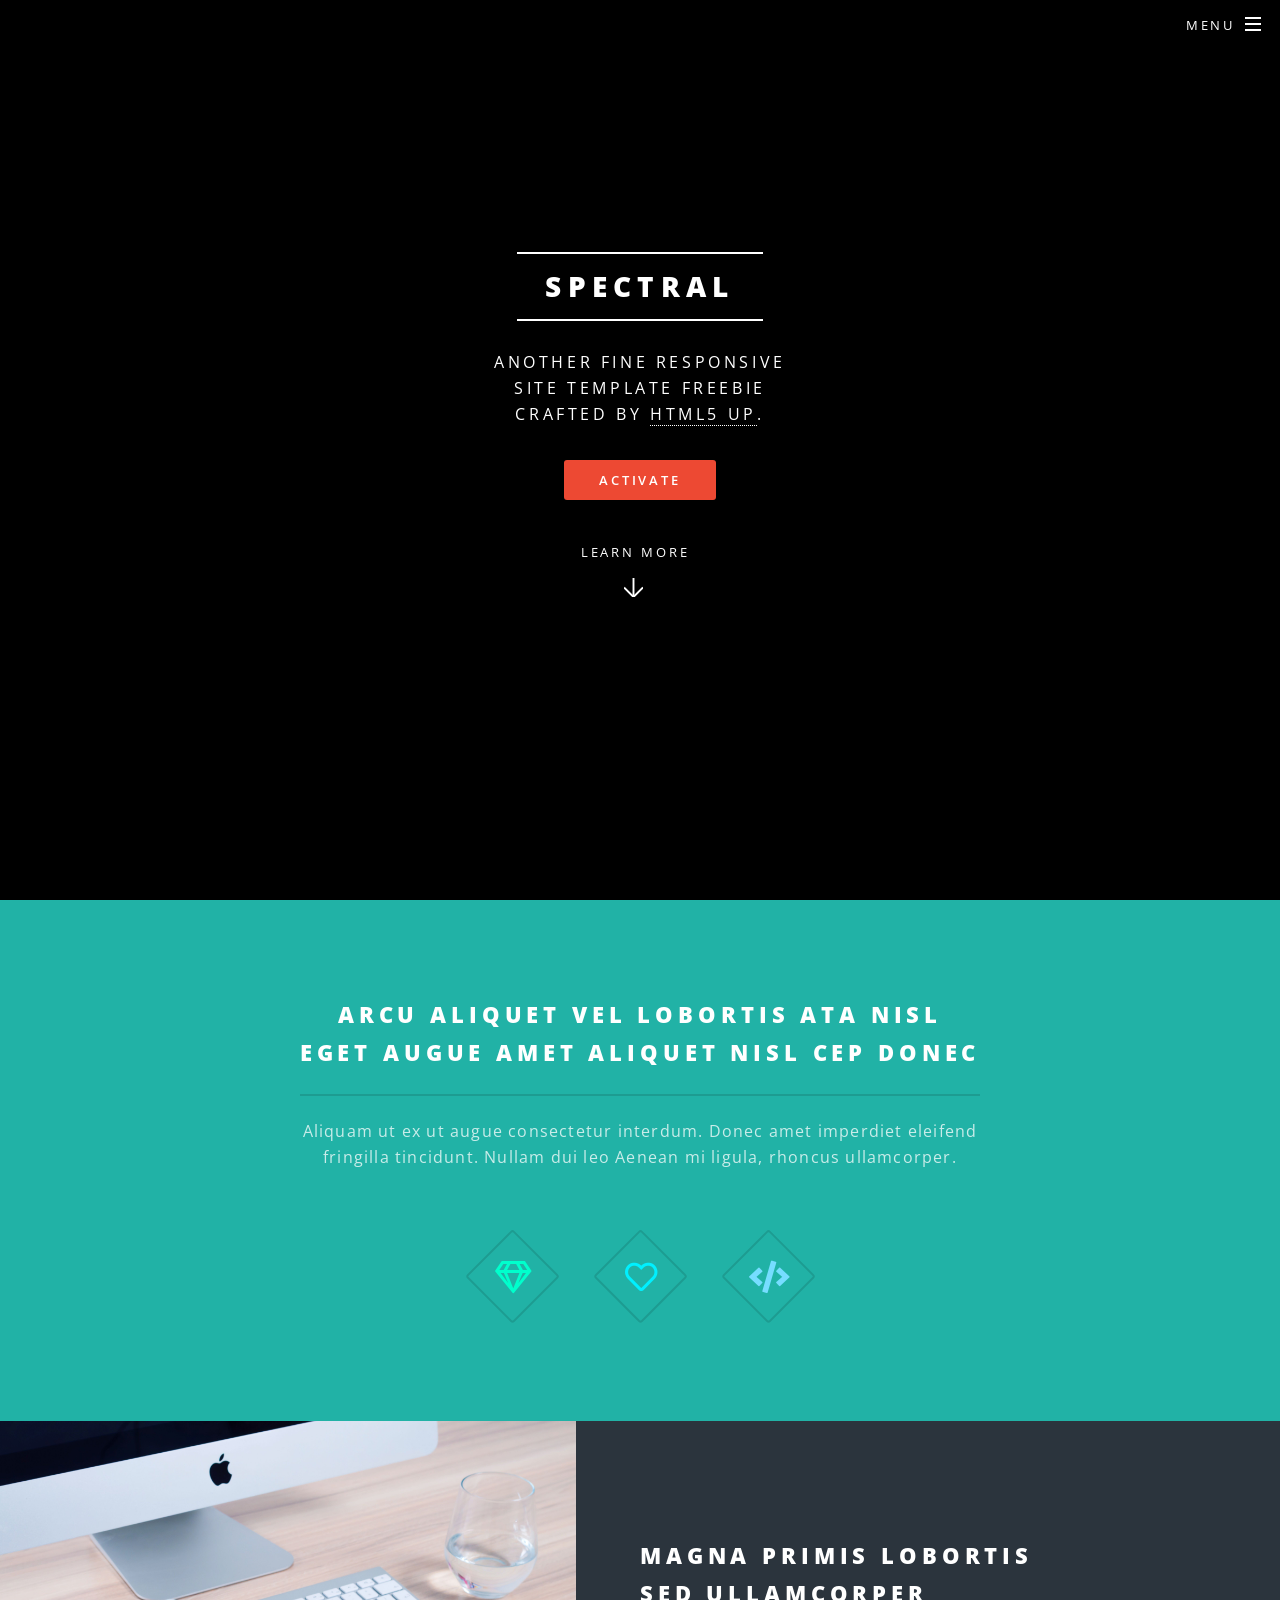
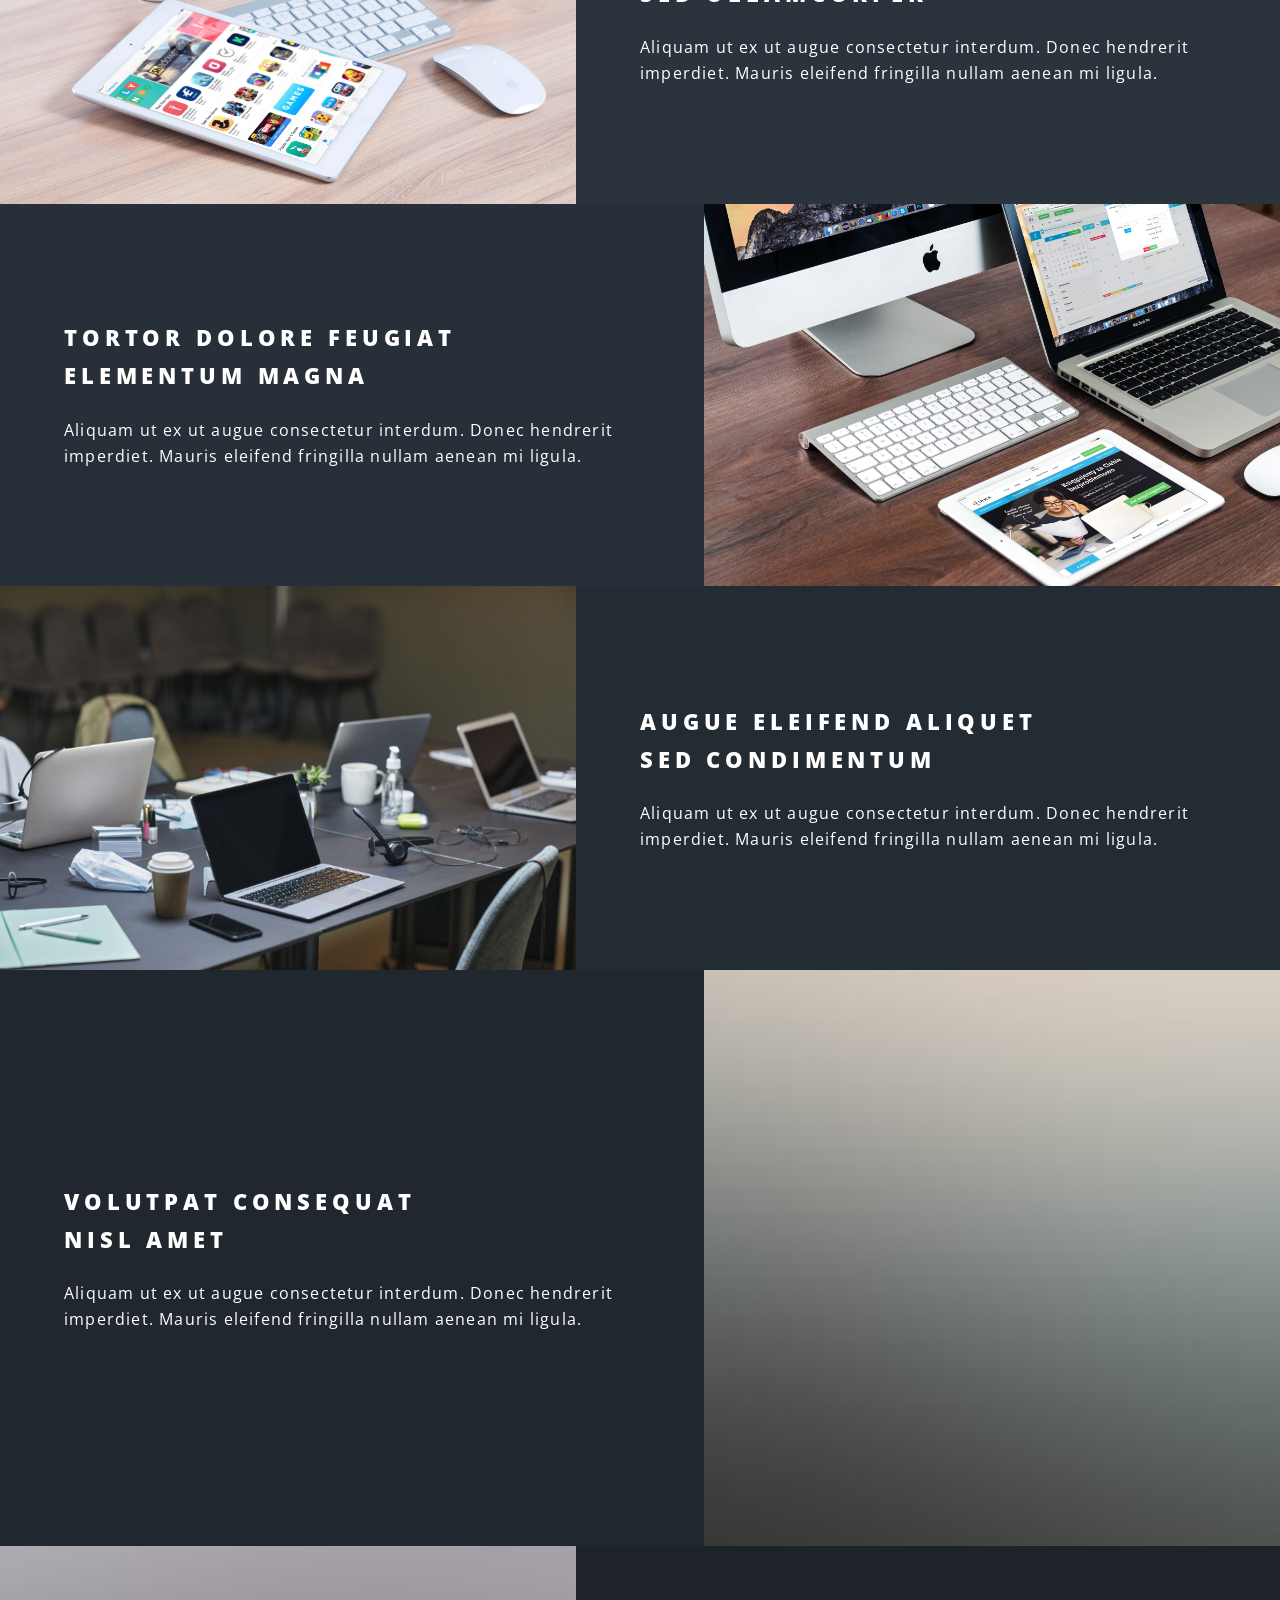
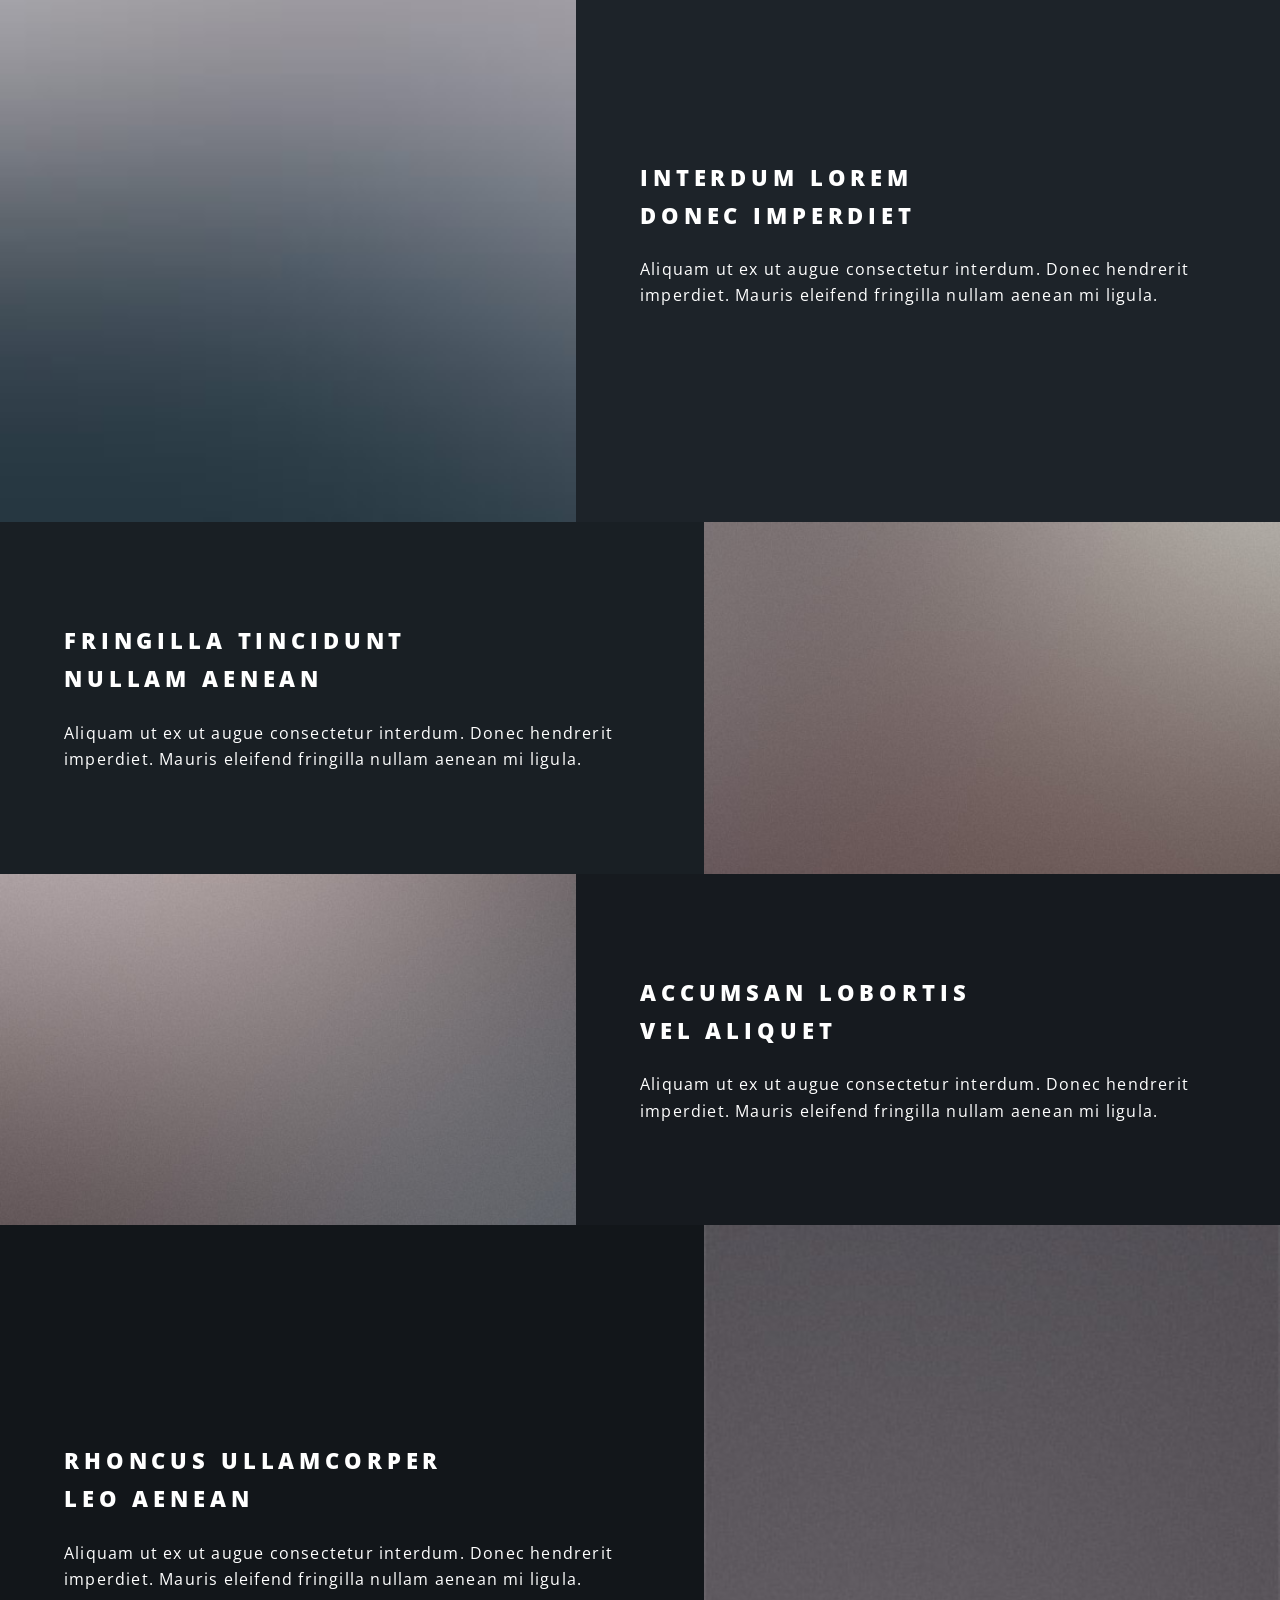
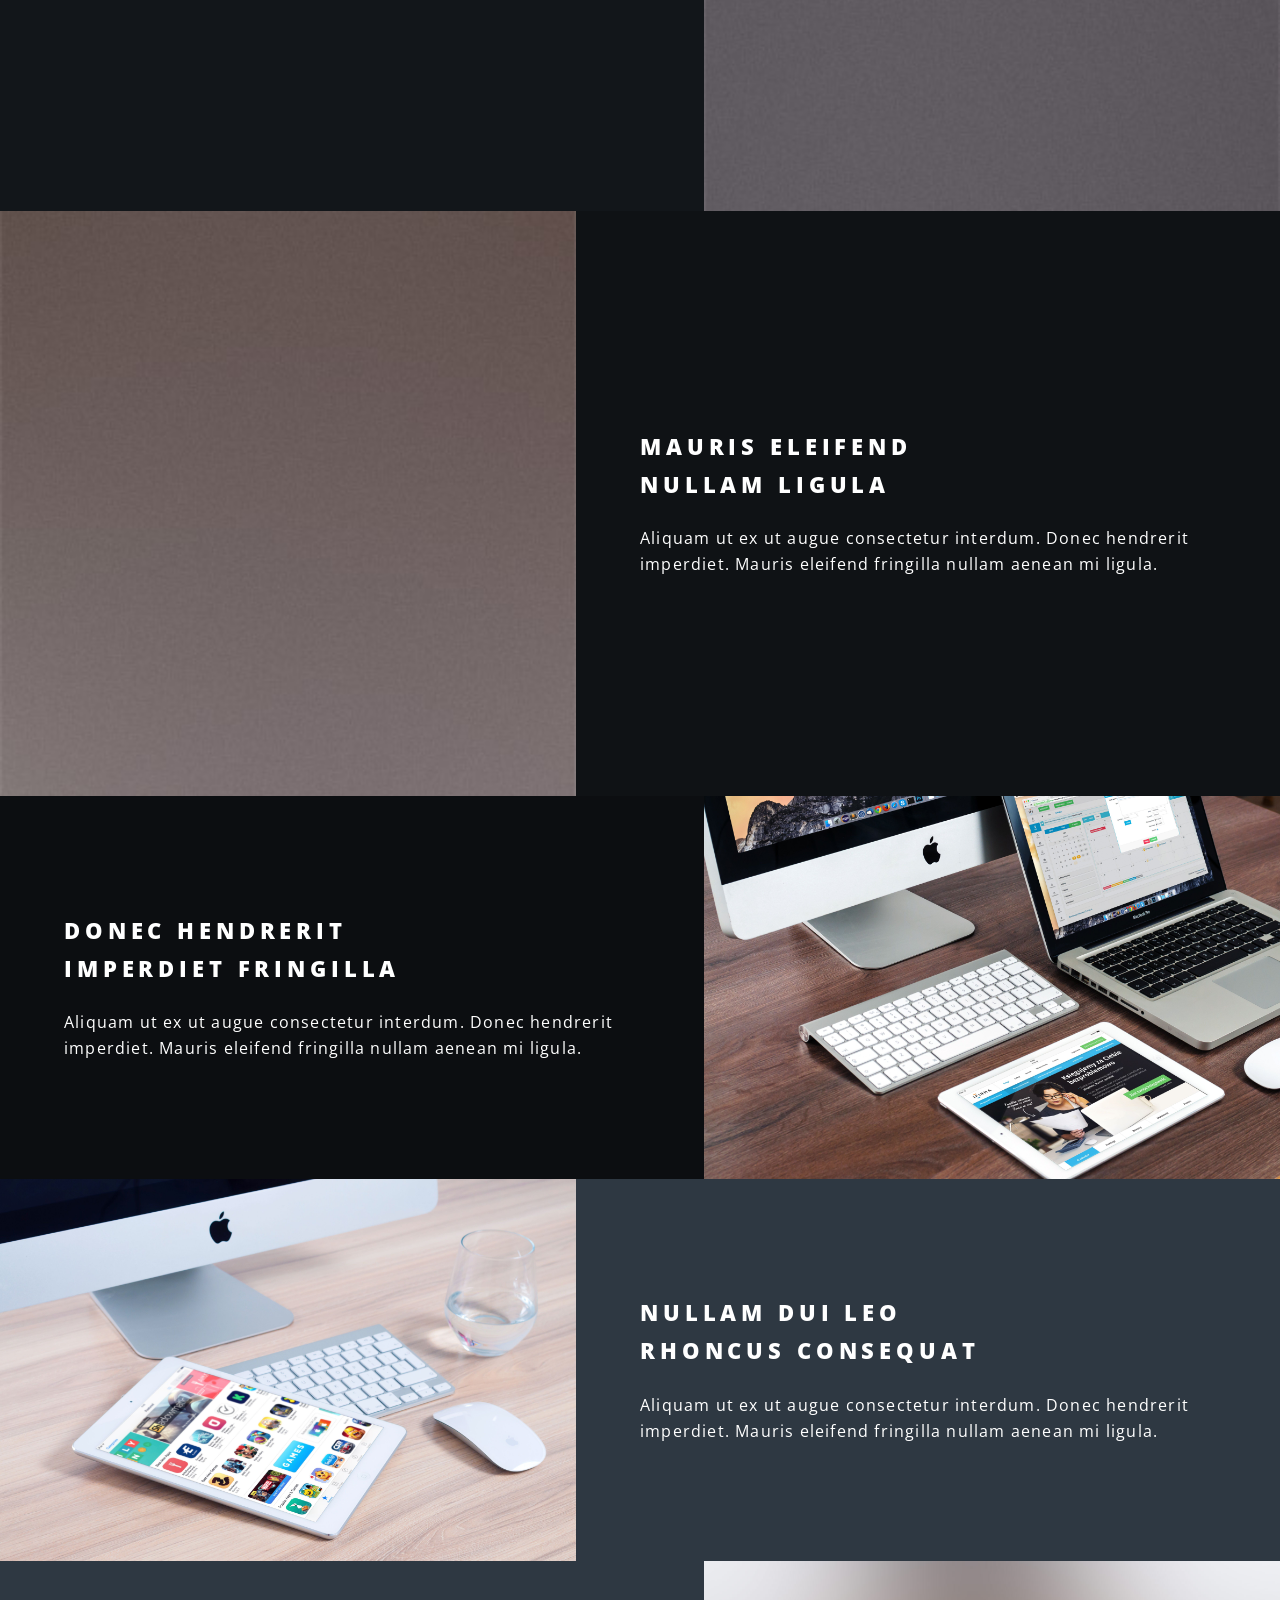
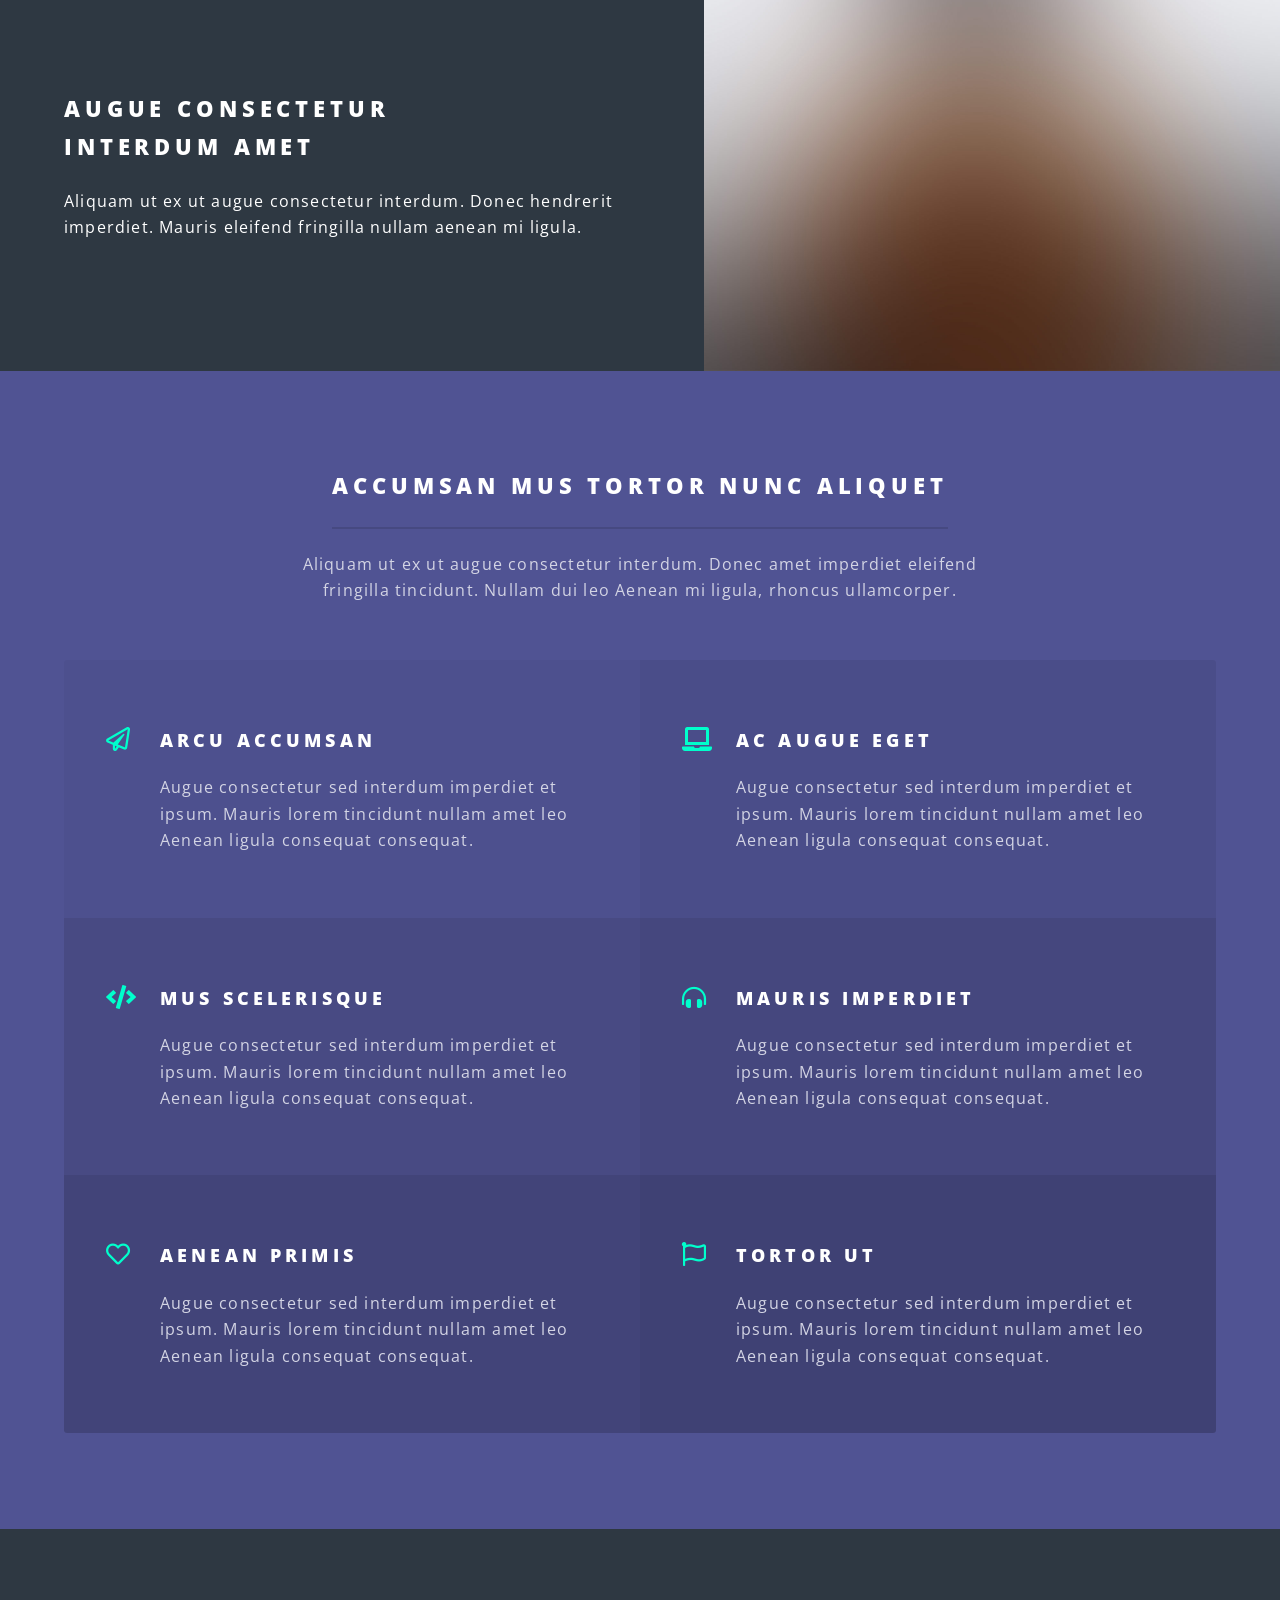
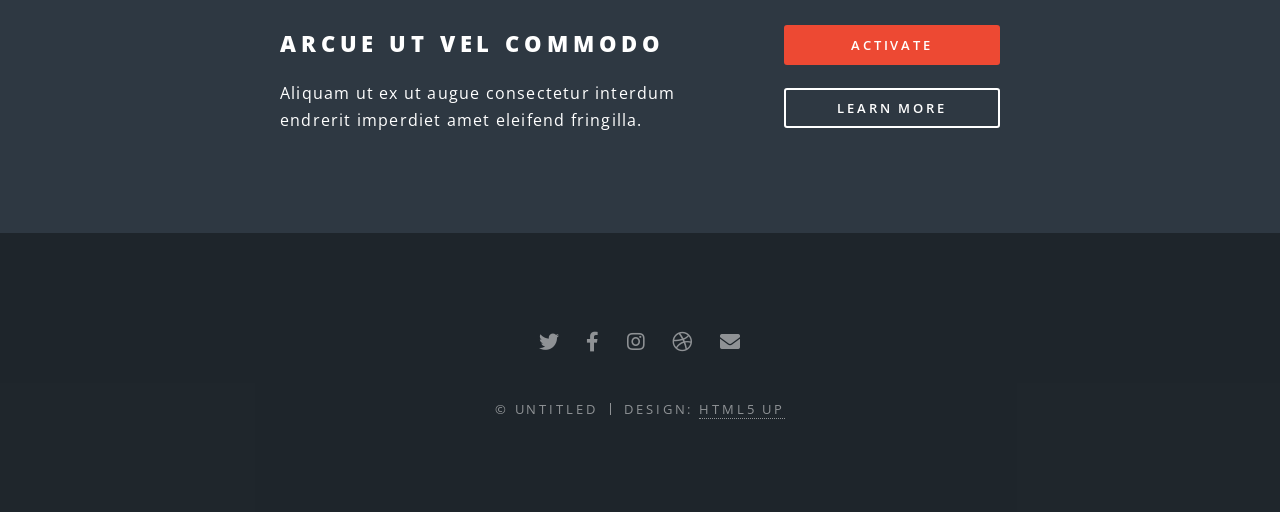
==== commit 2702a69f: "added lots of headings and new photos to expand the website" ====
--- a/index.html
+++ b/index.html
@@ -82,21 +82,21 @@
 				<!-- Two -->
 					<section id="two" class="wrapper alt style2">
 						<section class="spotlight">
-							<div class="image"><img src="images/pic01.jpg" alt="" /></div><div class="content">
+							<div class="image"><img src="images/wolf1.jpg" alt="" /></div><div class="content">
 								<h2>Magna primis lobortis<br />
 								sed ullamcorper</h2>
 								<p>Aliquam ut ex ut augue consectetur interdum. Donec hendrerit imperdiet. Mauris eleifend fringilla nullam aenean mi ligula.</p>
 							</div>
 						</section>
 						<section class="spotlight">
-							<div class="image"><img src="images/pic02.jpg" alt="" /></div><div class="content">
+							<div class="image"><img src="images/wolf.jpg" alt="" /></div><div class="content">
 								<h2>Tortor dolore feugiat<br />
 								elementum magna</h2>
 								<p>Aliquam ut ex ut augue consectetur interdum. Donec hendrerit imperdiet. Mauris eleifend fringilla nullam aenean mi ligula.</p>
 							</div>
 						</section>
 						<section class="spotlight">
-							<div class="image"><img src="images/pic03.jpg" alt="" /></div><div class="content">
+							<div class="image"><img src="images/wolf2.jpg" alt="" /></div><div class="content">
 								<h2>Augue eleifend aliquet<br />
 								sed condimentum</h2>
 								<p>Aliquam ut ex ut augue consectetur interdum. Donec hendrerit imperdiet. Mauris eleifend fringilla nullam aenean mi ligula.</p>
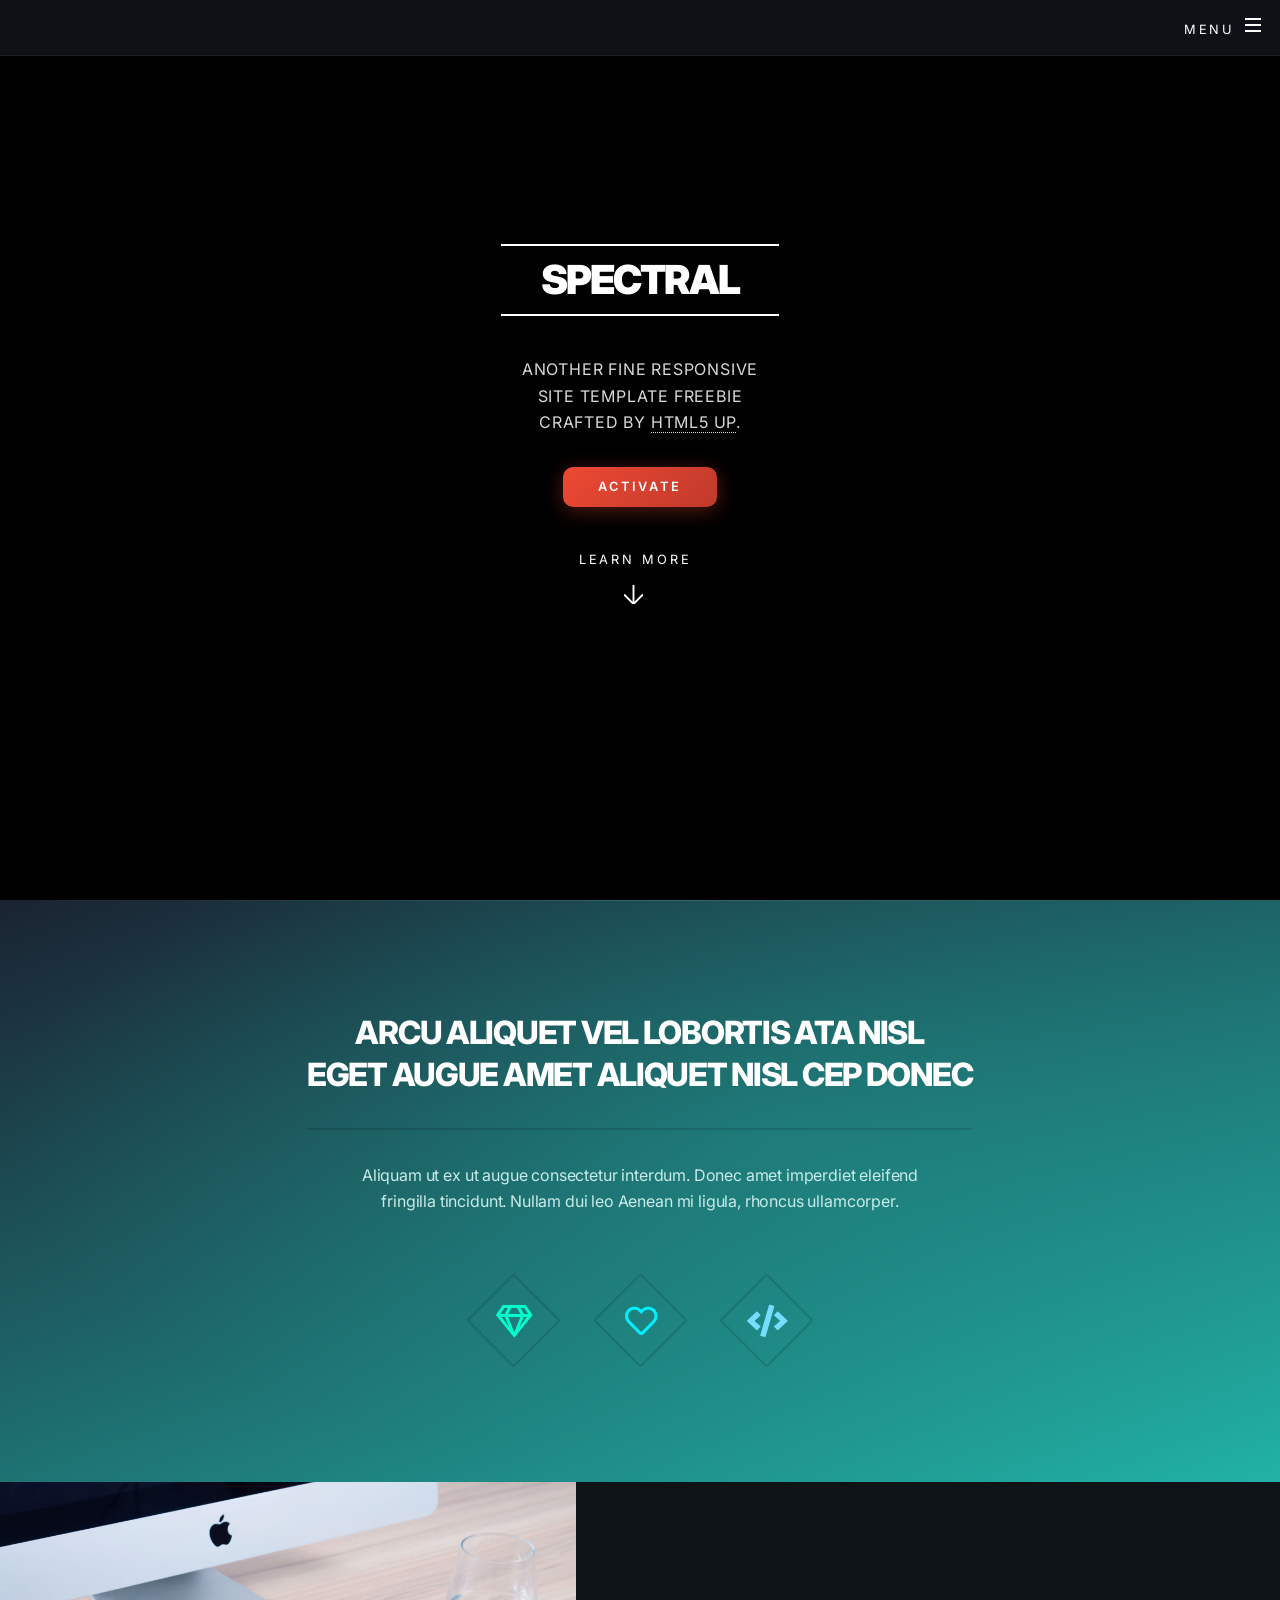
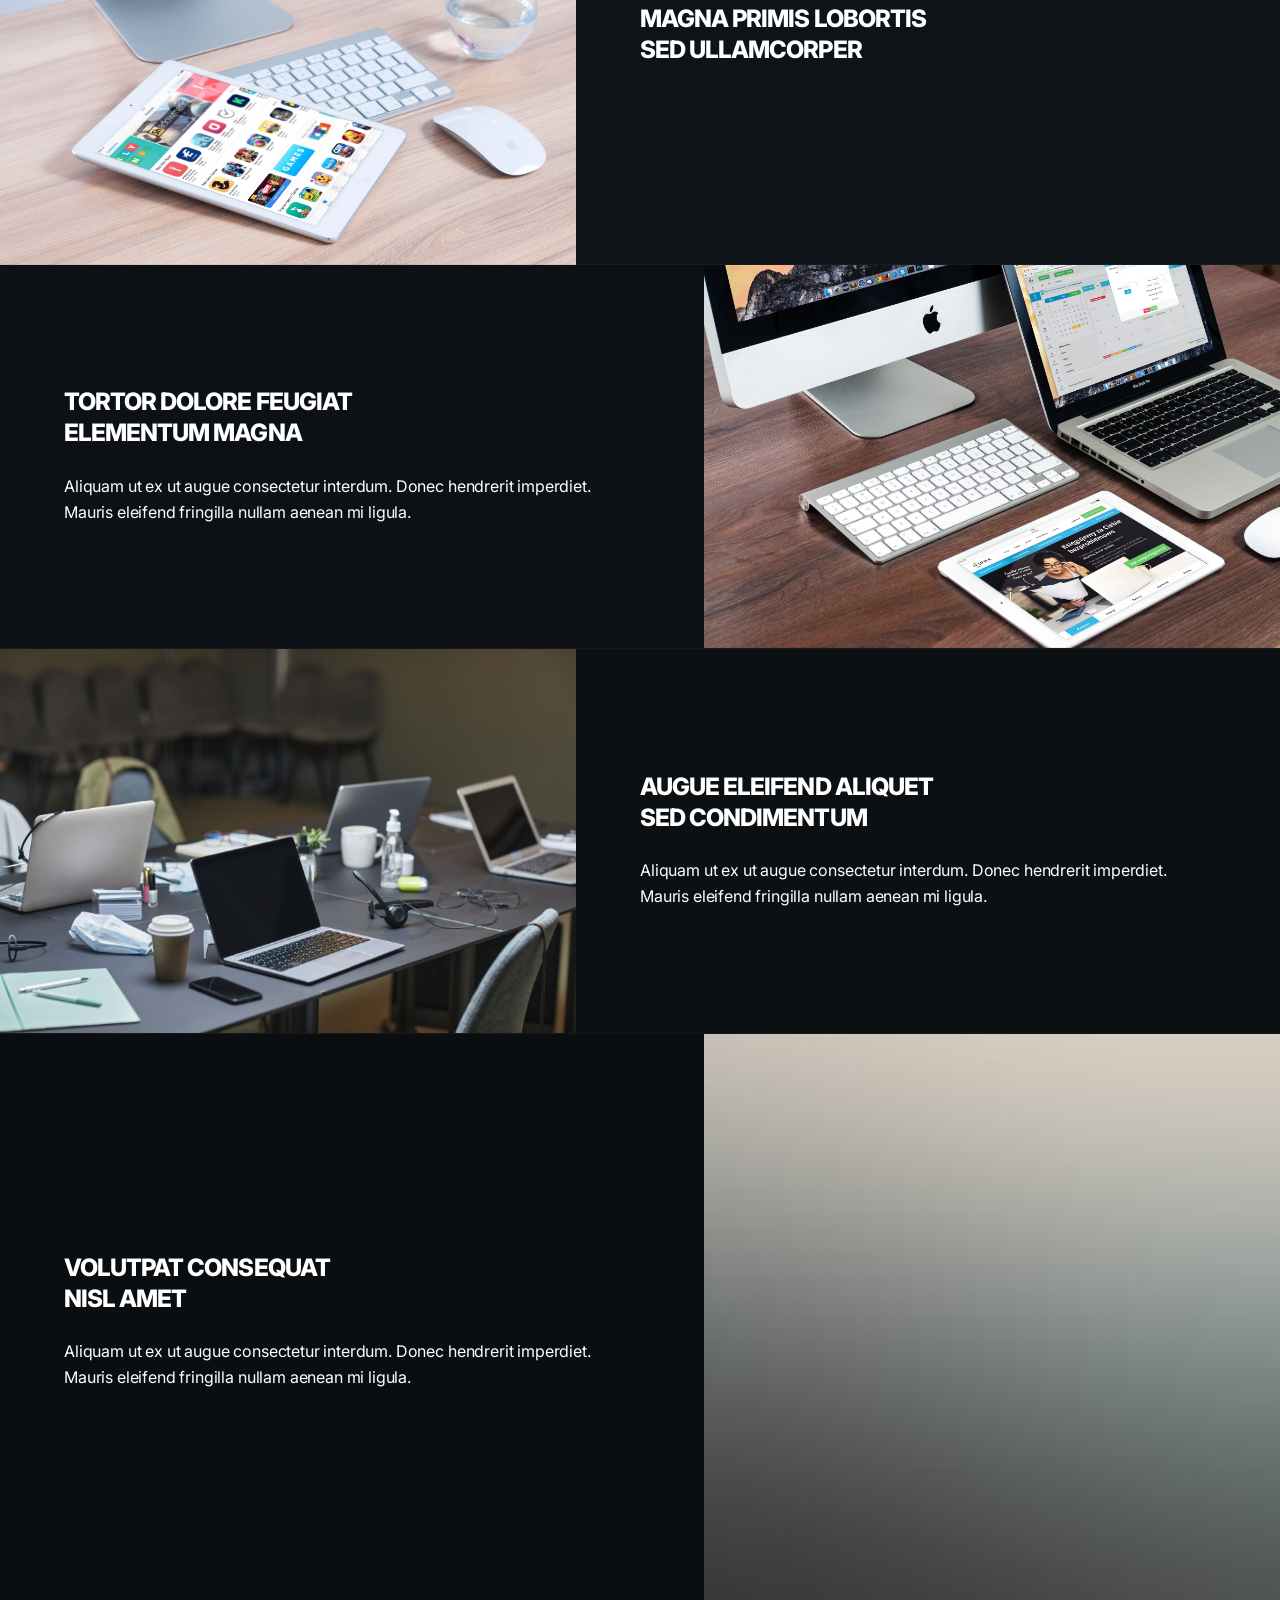
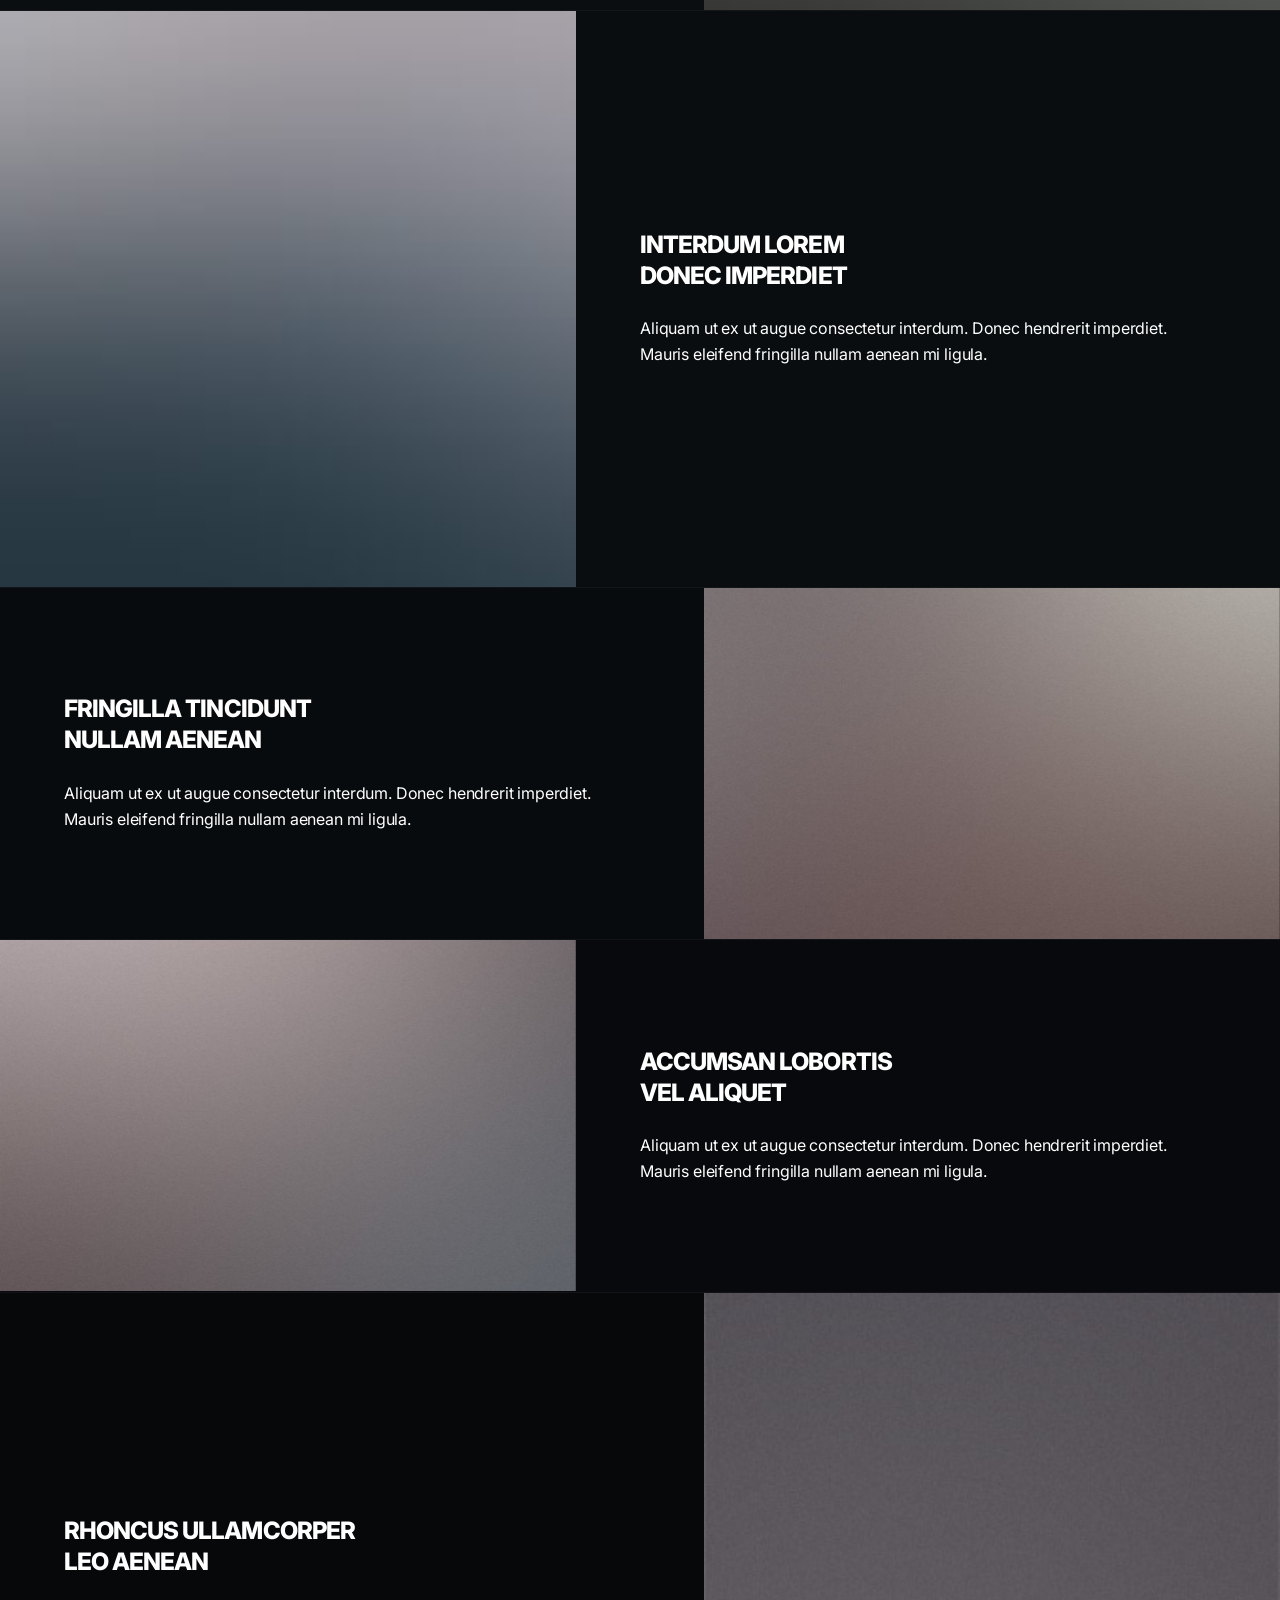
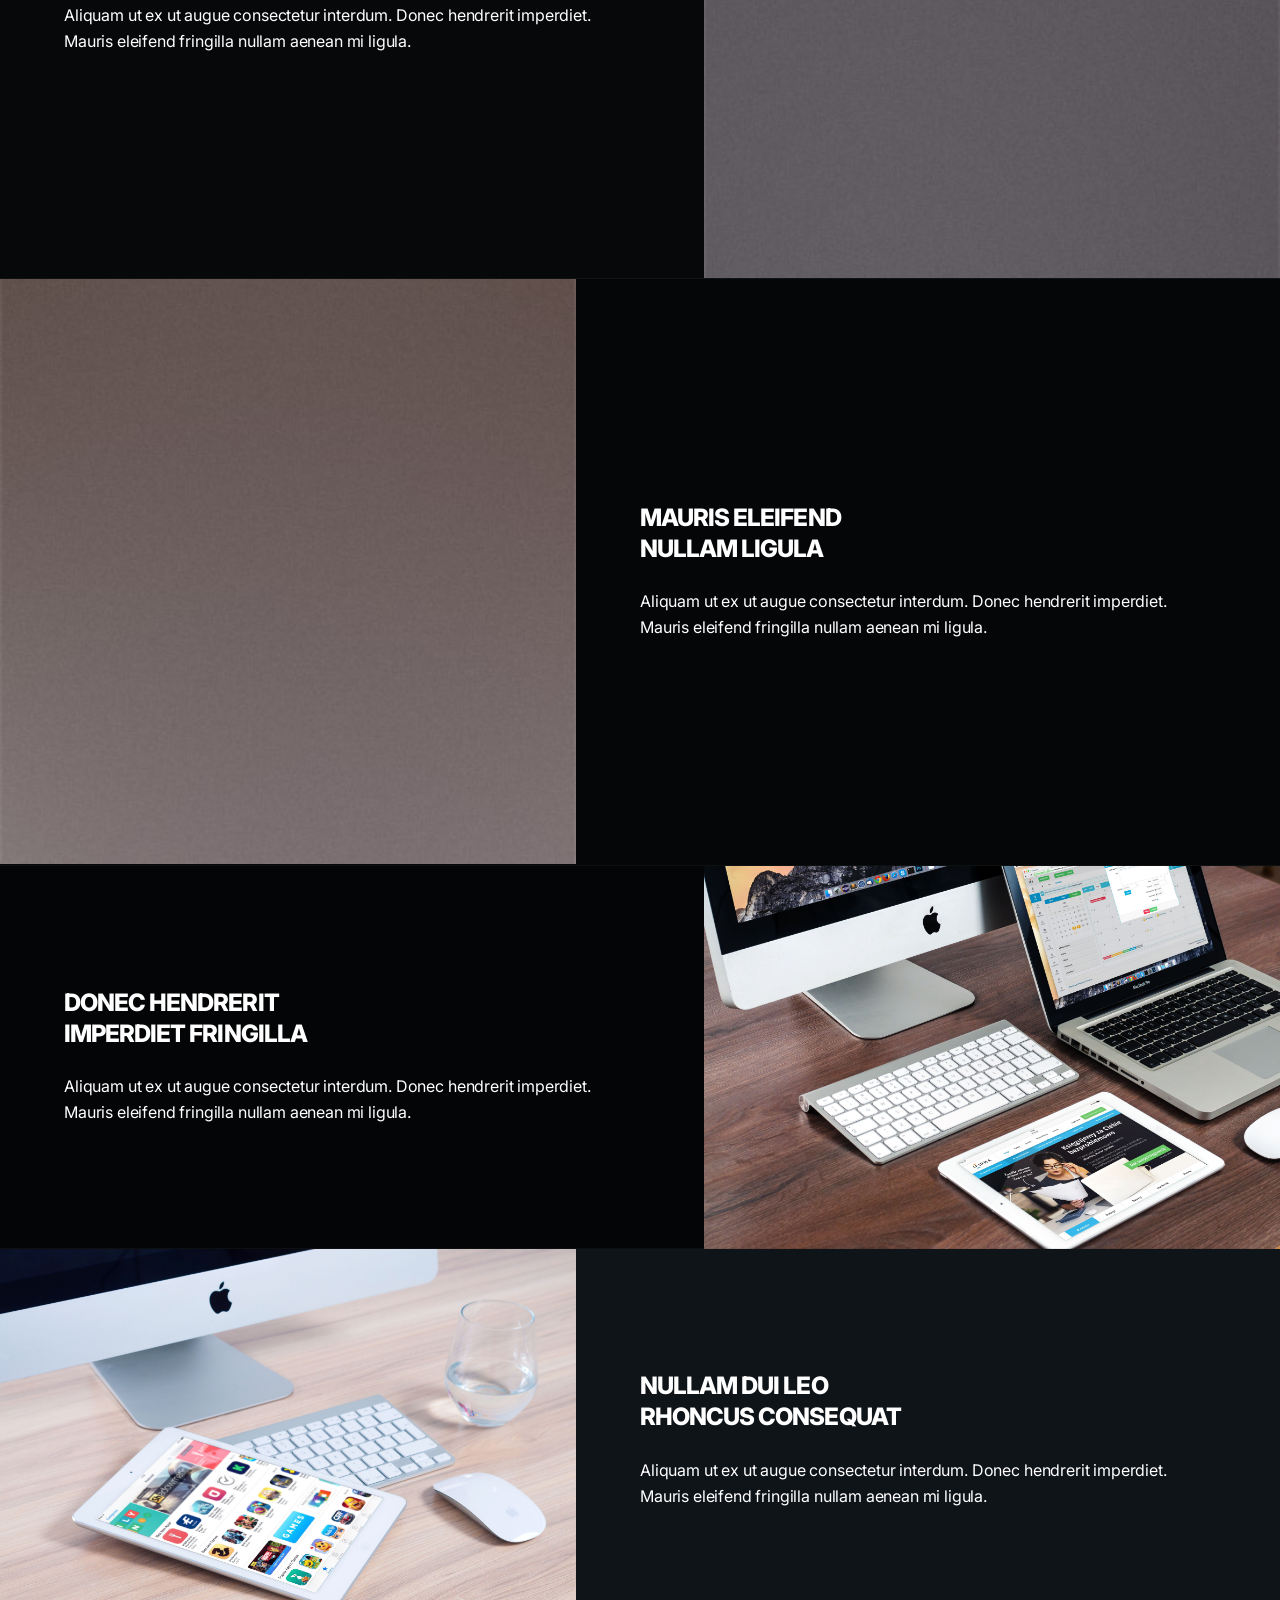
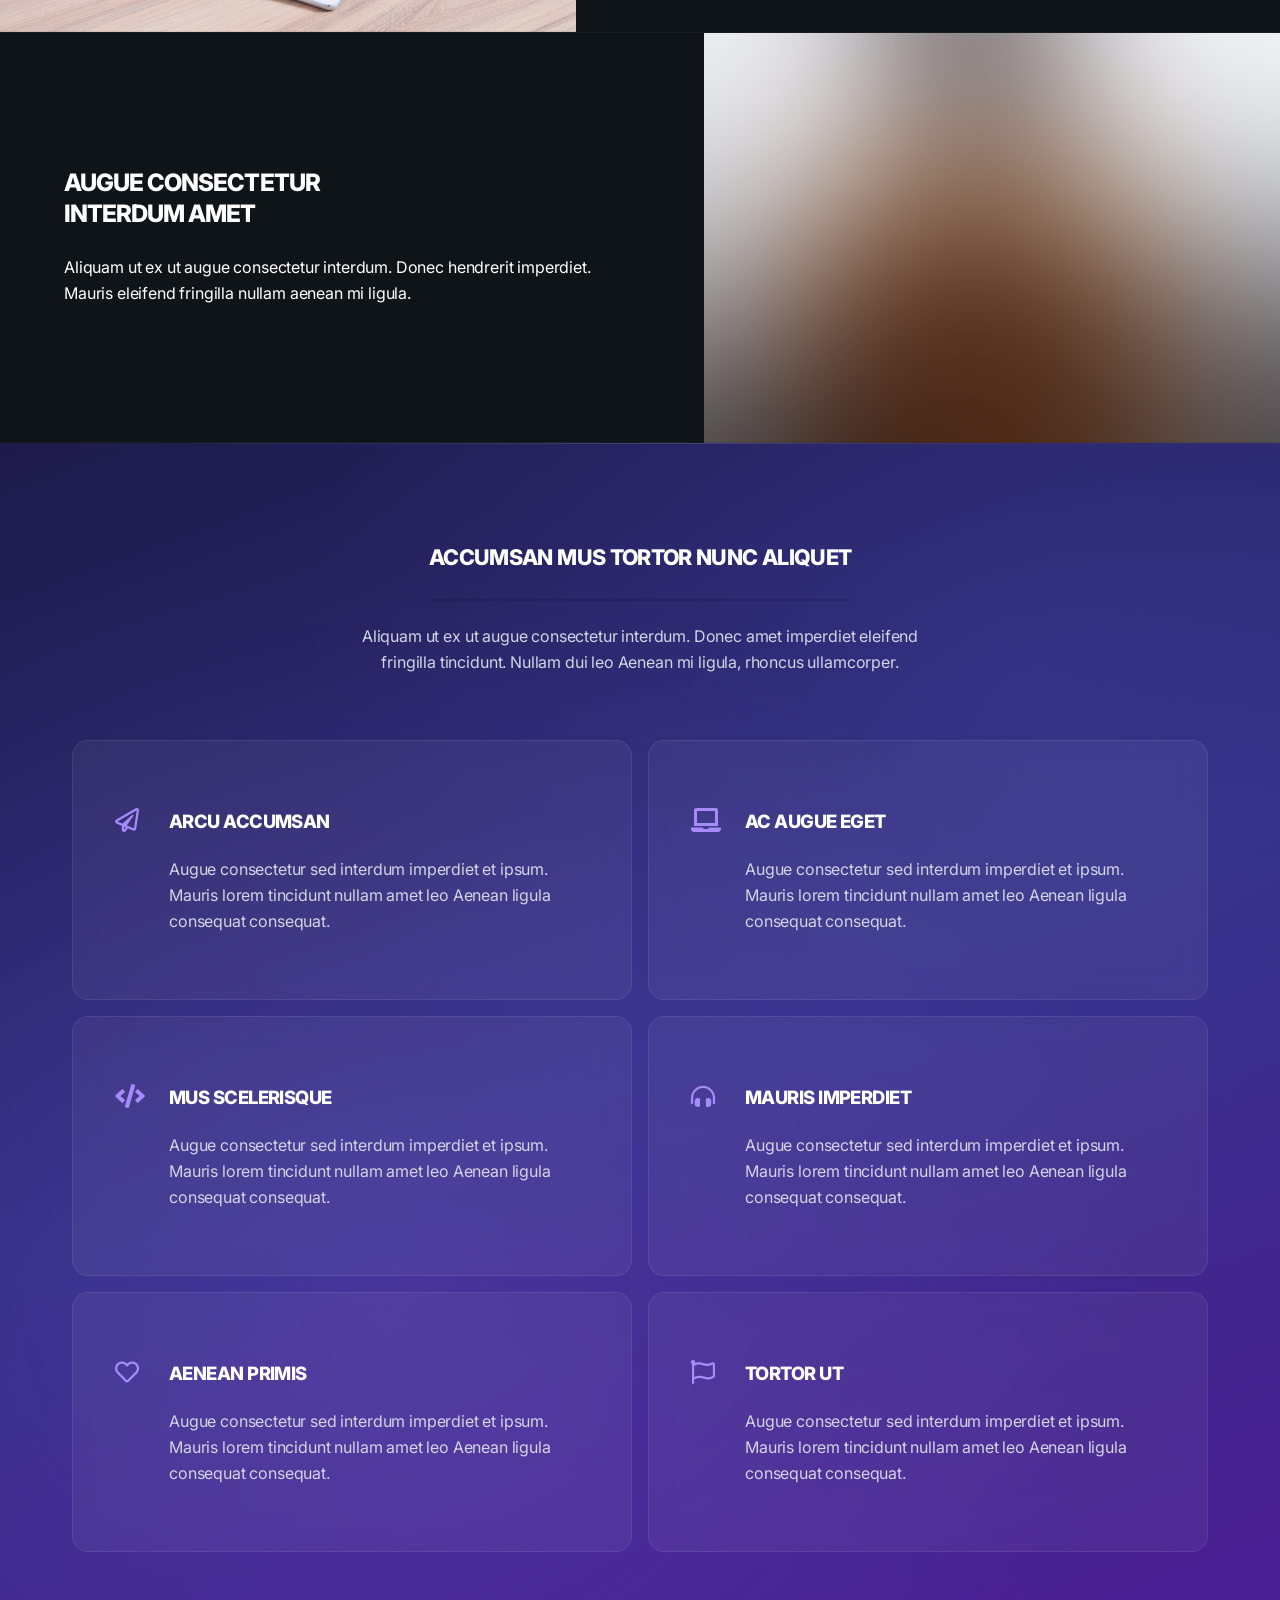
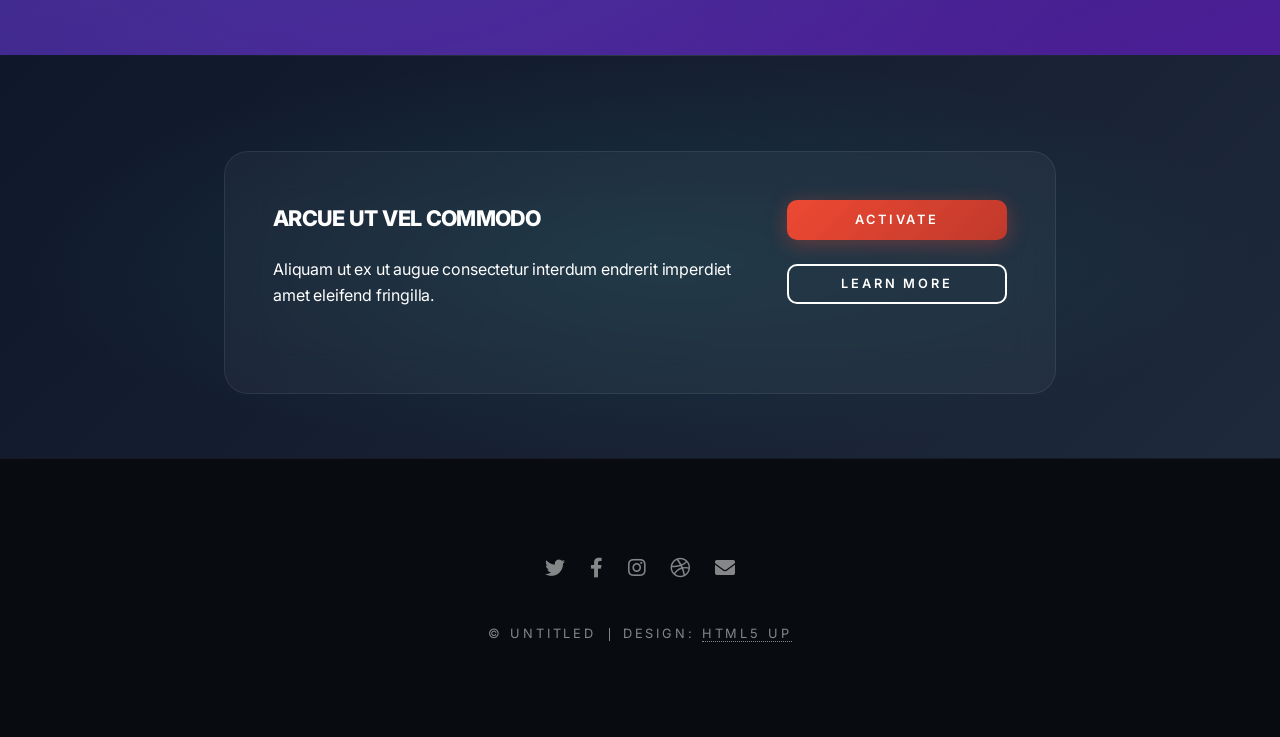
==== commit e7b734a6: "no" ====
--- a/index.html
+++ b/index.html
@@ -3,7 +3,7 @@
 	Spectral by HTML5 Ua
 	
 	html5up.net | @ajlkn
-	Free for personal and commercial use under the CCA 3.0 license (html5up.net/license)
+	Free for personal and commercial use under the CCA 3.0 license (html5up.net/licedense)
 -->
 <html>
 	<head>
@@ -11,6 +11,7 @@
 		<meta charset="utf-8" />
 		<meta name="viewport" content="width=device-width, initial-scale=1, user-scalable=no" />
 		<link rel="stylesheet" href="assets/css/main.css" />
+		<link rel="stylesheet" href="assets/css/premium.css" />
 		<noscript><link rel="stylesheet" href="assets/css/noscript.css" /></noscript>
 		<style>
 			#banner { position: relative; overflow: hidden; background: none !important; }
@@ -242,6 +243,7 @@
 			<script src="assets/js/breakpoints.min.js"></script>
 			<script src="assets/js/util.js"></script>
 			<script src="assets/js/main.js"></script>
+			<script src="assets/js/premium.js"></script>
 
 	</body>
 </html>
--- a/assets/css/premium.css
+++ b/assets/css/premium.css
@@ -0,0 +1,398 @@
+/* =============================================
+   PREMIUM CINEMATIC EXPERIENCE
+   Inspired by Apple, Stripe, Vercel, Linear
+   ============================================= */
+
+/* --- Google Font upgrade --- */
+@import url('https://fonts.googleapis.com/css2?family=Inter:wght@300;400;500;600;700;800;900&display=swap');
+
+/* --- Base overrides --- */
+html { scroll-behavior: smooth; }
+
+body, input, select, textarea {
+  font-family: 'Inter', 'Open Sans', Helvetica, sans-serif;
+  letter-spacing: -0.01em;
+}
+
+h1, h2, h3, h4, h5, h6 {
+  font-family: 'Inter', 'Open Sans', Helvetica, sans-serif;
+  letter-spacing: -0.03em;
+}
+
+/* =============================================
+   HEADER — glassmorphism navbar
+   ============================================= */
+#header {
+  background: rgba(20, 25, 32, 0.72) !important;
+  backdrop-filter: blur(20px) saturate(180%);
+  -webkit-backdrop-filter: blur(20px) saturate(180%);
+  border-bottom: 1px solid rgba(255,255,255,0.06);
+  height: 3.5em;
+  line-height: 3.5em;
+  transition: background 0.4s ease, box-shadow 0.4s ease !important;
+}
+
+#header.scrolled {
+  background: rgba(14, 18, 24, 0.92) !important;
+  box-shadow: 0 4px 32px rgba(0,0,0,0.4);
+}
+
+#header h1 a {
+  font-weight: 800;
+  letter-spacing: -0.04em;
+  font-size: 1.1em;
+  background: linear-gradient(135deg, #fff 0%, rgba(255,255,255,0.7) 100%);
+  -webkit-background-clip: text;
+  -webkit-text-fill-color: transparent;
+  background-clip: text;
+}
+
+/* =============================================
+   SCROLL ANIMATION BASE STATES — CINEMATIC
+   ============================================= */
+.reveal {
+  opacity: 0;
+  transition: opacity 1.4s cubic-bezier(0.22, 1, 0.36, 1),
+              transform 1.4s cubic-bezier(0.22, 1, 0.36, 1);
+  will-change: opacity, transform;
+}
+
+/* large travel distances for cinematic feel */
+.reveal.from-up    { transform: translateY(110px); }
+.reveal.from-down  { transform: translateY(-80px); }
+.reveal.from-left  { transform: translateX(-140px); }
+.reveal.from-right { transform: translateX(140px); }
+.reveal.scale-in   { transform: scale(0.88); opacity: 0; }
+
+/* headings: slower + bigger travel */
+.reveal.heading {
+  transition-duration: 1.6s;
+  transform: translateY(90px);
+}
+
+/* paragraphs: slightly faster than headings, smaller travel */
+.reveal.para {
+  transition-duration: 1.5s;
+  transform: translateY(60px);
+}
+
+/* images: float in from far, very slow */
+.reveal.img-left  {
+  transition-duration: 1.8s;
+  transform: translateX(-150px);
+}
+.reveal.img-right {
+  transition-duration: 1.8s;
+  transform: translateX(150px);
+}
+
+.reveal.visible {
+  opacity: 1 !important;
+  transform: translate(0,0) scale(1) !important;
+}
+
+/* stagger delays — generous spacing for storytelling */
+.reveal.delay-0  { transition-delay: 0s; }
+.reveal.delay-1  { transition-delay: 0.15s; }
+.reveal.delay-2  { transition-delay: 0.3s; }
+.reveal.delay-3  { transition-delay: 0.45s; }
+.reveal.delay-4  { transition-delay: 0.6s; }
+.reveal.delay-5  { transition-delay: 0.75s; }
+.reveal.delay-6  { transition-delay: 0.9s; }
+.reveal.delay-7  { transition-delay: 1.05s; }
+.reveal.delay-8  { transition-delay: 1.2s; }
+
+/* =============================================
+   SECTION ONE — slide up
+   ============================================= */
+#one {
+  background: linear-gradient(160deg, #1a2332 0%, #21b2a6 100%) !important;
+  padding: 7em 0 5em;
+  position: relative;
+  overflow: hidden;
+}
+
+#one::before {
+  content: '';
+  position: absolute;
+  inset: 0;
+  background: radial-gradient(ellipse at 60% 40%, rgba(33,178,166,0.25) 0%, transparent 70%);
+  pointer-events: none;
+}
+
+#one .inner { position: relative; z-index: 1; }
+
+#one header.major h2 {
+  font-size: 2em;
+  line-height: 1.3em;
+  letter-spacing: -0.04em;
+}
+
+/* icon hover micro-interaction */
+#one .icons.major li span.icon {
+  transition: transform 0.4s cubic-bezier(0.34, 1.56, 0.64, 1),
+              box-shadow 0.4s ease;
+}
+#one .icons.major li span.icon:hover {
+  transform: rotate(-45deg) scale(1.12) !important;
+  box-shadow: 0 0 30px rgba(33,178,166,0.5);
+}
+
+/* =============================================
+   SECTION TWO — spotlight rows
+   ============================================= */
+#two { background: #0f1419; }
+
+.spotlight {
+  border-bottom: 1px solid rgba(255,255,255,0.04);
+  transition: background 0.4s ease;
+}
+
+.spotlight:hover {
+  background: rgba(255,255,255,0.03) !important;
+}
+
+/* image zoom on hover */
+.spotlight .image {
+  overflow: hidden;
+  border-radius: 0;
+}
+
+.spotlight .image img {
+  transition: transform 0.7s cubic-bezier(0.16, 1, 0.3, 1) !important;
+  will-change: transform;
+}
+
+.spotlight:hover .image img {
+  transform: scale(1.06) !important;
+}
+
+/* spotlight content text */
+.spotlight .content h2 {
+  font-size: 1.5em;
+  letter-spacing: -0.04em;
+  line-height: 1.3em;
+}
+
+/* =============================================
+   SECTION THREE — feature cards
+   ============================================= */
+#three {
+  background: linear-gradient(160deg, #1e1b4b 0%, #312e81 50%, #4c1d95 100%) !important;
+  position: relative;
+  overflow: hidden;
+}
+
+#three::before {
+  content: '';
+  position: absolute;
+  inset: 0;
+  background: radial-gradient(ellipse at 30% 70%, rgba(139,92,246,0.2) 0%, transparent 60%),
+              radial-gradient(ellipse at 80% 20%, rgba(99,102,241,0.15) 0%, transparent 50%);
+  pointer-events: none;
+}
+
+#three .inner { position: relative; z-index: 1; }
+
+/* glassmorphism cards */
+.features li {
+  background: rgba(255,255,255,0.05) !important;
+  backdrop-filter: blur(12px);
+  -webkit-backdrop-filter: blur(12px);
+  border: 1px solid rgba(255,255,255,0.08) !important;
+  border-radius: 16px !important;
+  margin: 0.5em;
+  width: calc(50% - 1em) !important;
+  transition: transform 0.4s cubic-bezier(0.34, 1.56, 0.64, 1),
+              box-shadow 0.4s ease,
+              background 0.4s ease !important;
+}
+
+.features li:hover {
+  transform: translateY(-8px) !important;
+  background: rgba(255,255,255,0.09) !important;
+  box-shadow: 0 24px 48px rgba(0,0,0,0.4),
+              0 0 0 1px rgba(255,255,255,0.1) !important;
+}
+
+.features li:before {
+  color: #a78bfa !important;
+  transition: transform 0.4s cubic-bezier(0.34, 1.56, 0.64, 1);
+}
+
+.features li:hover:before {
+  transform: scale(1.2);
+}
+
+@media screen and (max-width: 736px) {
+  .features li {
+    width: 100% !important;
+    margin: 0.5em 0 !important;
+    border-radius: 12px !important;
+  }
+}
+
+/* =============================================
+   CTA SECTION — glassmorphism
+   ============================================= */
+#cta {
+  background: linear-gradient(135deg, #0f172a 0%, #1e293b 100%) !important;
+  position: relative;
+  overflow: hidden;
+}
+
+#cta::before {
+  content: '';
+  position: absolute;
+  inset: 0;
+  background: radial-gradient(ellipse at 50% 50%, rgba(33,178,166,0.12) 0%, transparent 70%);
+  pointer-events: none;
+}
+
+#cta .inner {
+  position: relative;
+  z-index: 1;
+  background: rgba(255,255,255,0.04);
+  backdrop-filter: blur(20px);
+  -webkit-backdrop-filter: blur(20px);
+  border: 1px solid rgba(255,255,255,0.08);
+  border-radius: 24px;
+  padding: 3em !important;
+  max-width: 52em !important;
+}
+
+/* =============================================
+   BUTTONS — premium lift + glow
+   ============================================= */
+.button, input[type="submit"], input[type="reset"], input[type="button"], button {
+  border-radius: 10px !important;
+  transition: transform 0.3s cubic-bezier(0.34, 1.56, 0.64, 1),
+              box-shadow 0.3s ease,
+              background-color 0.3s ease !important;
+  position: relative;
+  overflow: hidden;
+}
+
+.button::after {
+  content: '';
+  position: absolute;
+  inset: 0;
+  background: linear-gradient(135deg, rgba(255,255,255,0.1) 0%, transparent 60%);
+  opacity: 0;
+  transition: opacity 0.3s ease;
+  border-radius: inherit;
+  pointer-events: none;
+}
+
+.button:hover {
+  transform: translateY(-3px) !important;
+  box-shadow: 0 12px 32px rgba(0,0,0,0.35) !important;
+}
+
+.button:hover::after { opacity: 1; }
+
+.button:active {
+  transform: translateY(-1px) !important;
+}
+
+.button.primary {
+  background: linear-gradient(135deg, #ed4933 0%, #c0392b 100%) !important;
+  box-shadow: 0 4px 20px rgba(237,73,51,0.35) !important;
+}
+
+.button.primary:hover {
+  box-shadow: 0 12px 32px rgba(237,73,51,0.5) !important;
+}
+
+/* =============================================
+   FOOTER
+   ============================================= */
+#footer {
+  background: #080c10 !important;
+  border-top: 1px solid rgba(255,255,255,0.06);
+}
+
+#footer .icons a {
+  transition: transform 0.3s cubic-bezier(0.34, 1.56, 0.64, 1),
+              color 0.3s ease !important;
+}
+
+#footer .icons a:hover {
+  transform: translateY(-4px) scale(1.15);
+  color: #21b2a6 !important;
+}
+
+/* =============================================
+   PARALLAX WRAPPER
+   ============================================= */
+.parallax-bg {
+  will-change: transform;
+  transition: transform 0.1s linear;
+}
+
+/* =============================================
+   BANNER — premium hero
+   ============================================= */
+#banner .inner {
+  position: relative;
+  z-index: 2;
+}
+
+#banner h2 {
+  font-size: 2.5em !important;
+  letter-spacing: -0.05em !important;
+  line-height: 1.1em !important;
+  font-weight: 900 !important;
+}
+
+#banner p {
+  font-size: 1em;
+  opacity: 0.85;
+  letter-spacing: 0.05em;
+}
+
+/* "Learn More" arrow bounce */
+#banner .more {
+  animation: bounce 2.5s ease-in-out infinite;
+}
+
+@keyframes bounce {
+  0%, 100% { transform: translateY(0); }
+  50%       { transform: translateY(-8px); }
+}
+
+/* =============================================
+   SMOOTH SECTION TRANSITIONS
+   ============================================= */
+section, footer {
+  position: relative;
+}
+
+/* subtle top divider glow between sections */
+#one::after, #three::after, #cta::after {
+  content: '';
+  position: absolute;
+  top: 0; left: 10%; right: 10%;
+  height: 1px;
+  background: linear-gradient(90deg, transparent, rgba(255,255,255,0.12), transparent);
+  pointer-events: none;
+}
+
+/* =============================================
+   SCROLLBAR — premium thin
+   ============================================= */
+::-webkit-scrollbar { width: 6px; }
+::-webkit-scrollbar-track { background: #0a0e14; }
+::-webkit-scrollbar-thumb {
+  background: rgba(33,178,166,0.5);
+  border-radius: 3px;
+}
+::-webkit-scrollbar-thumb:hover { background: rgba(33,178,166,0.8); }
+
+/* =============================================
+   SELECTION
+   ============================================= */
+::selection {
+  background: rgba(33,178,166,0.35);
+  color: #fff;
+}
